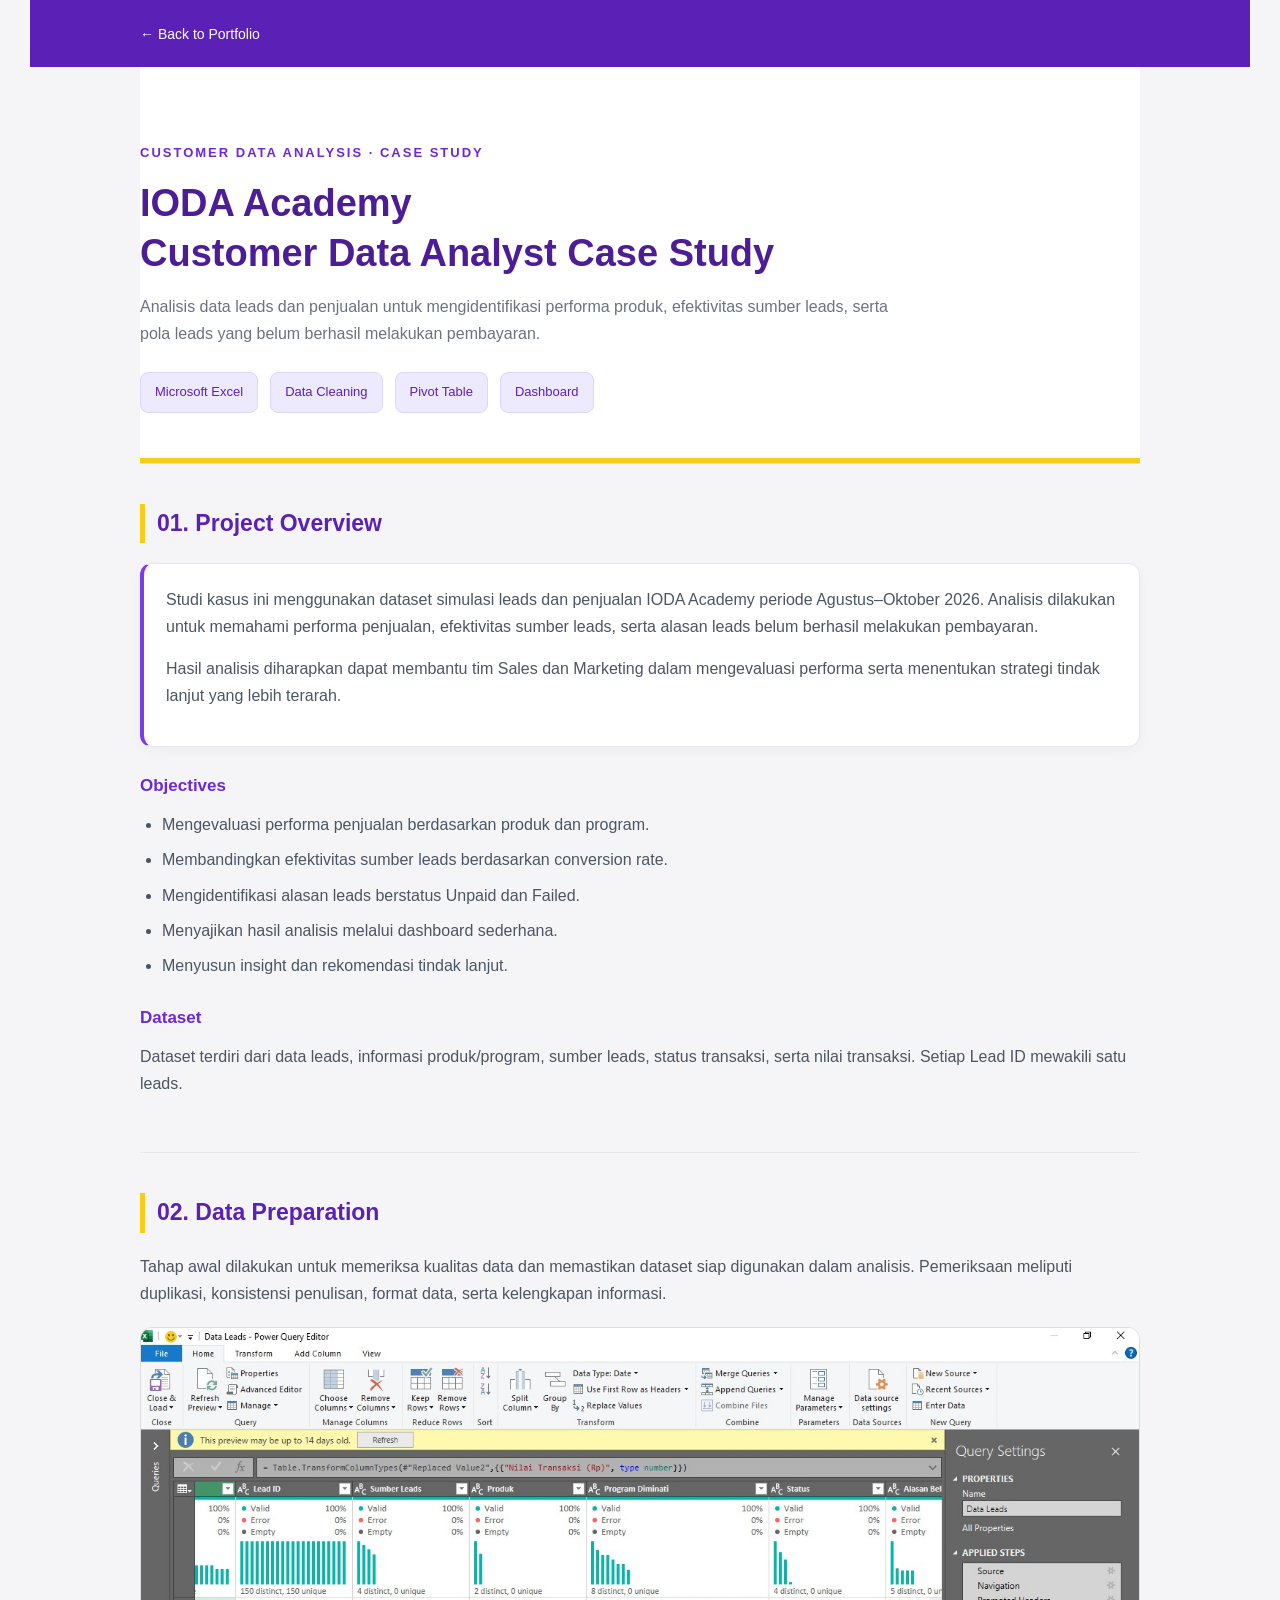
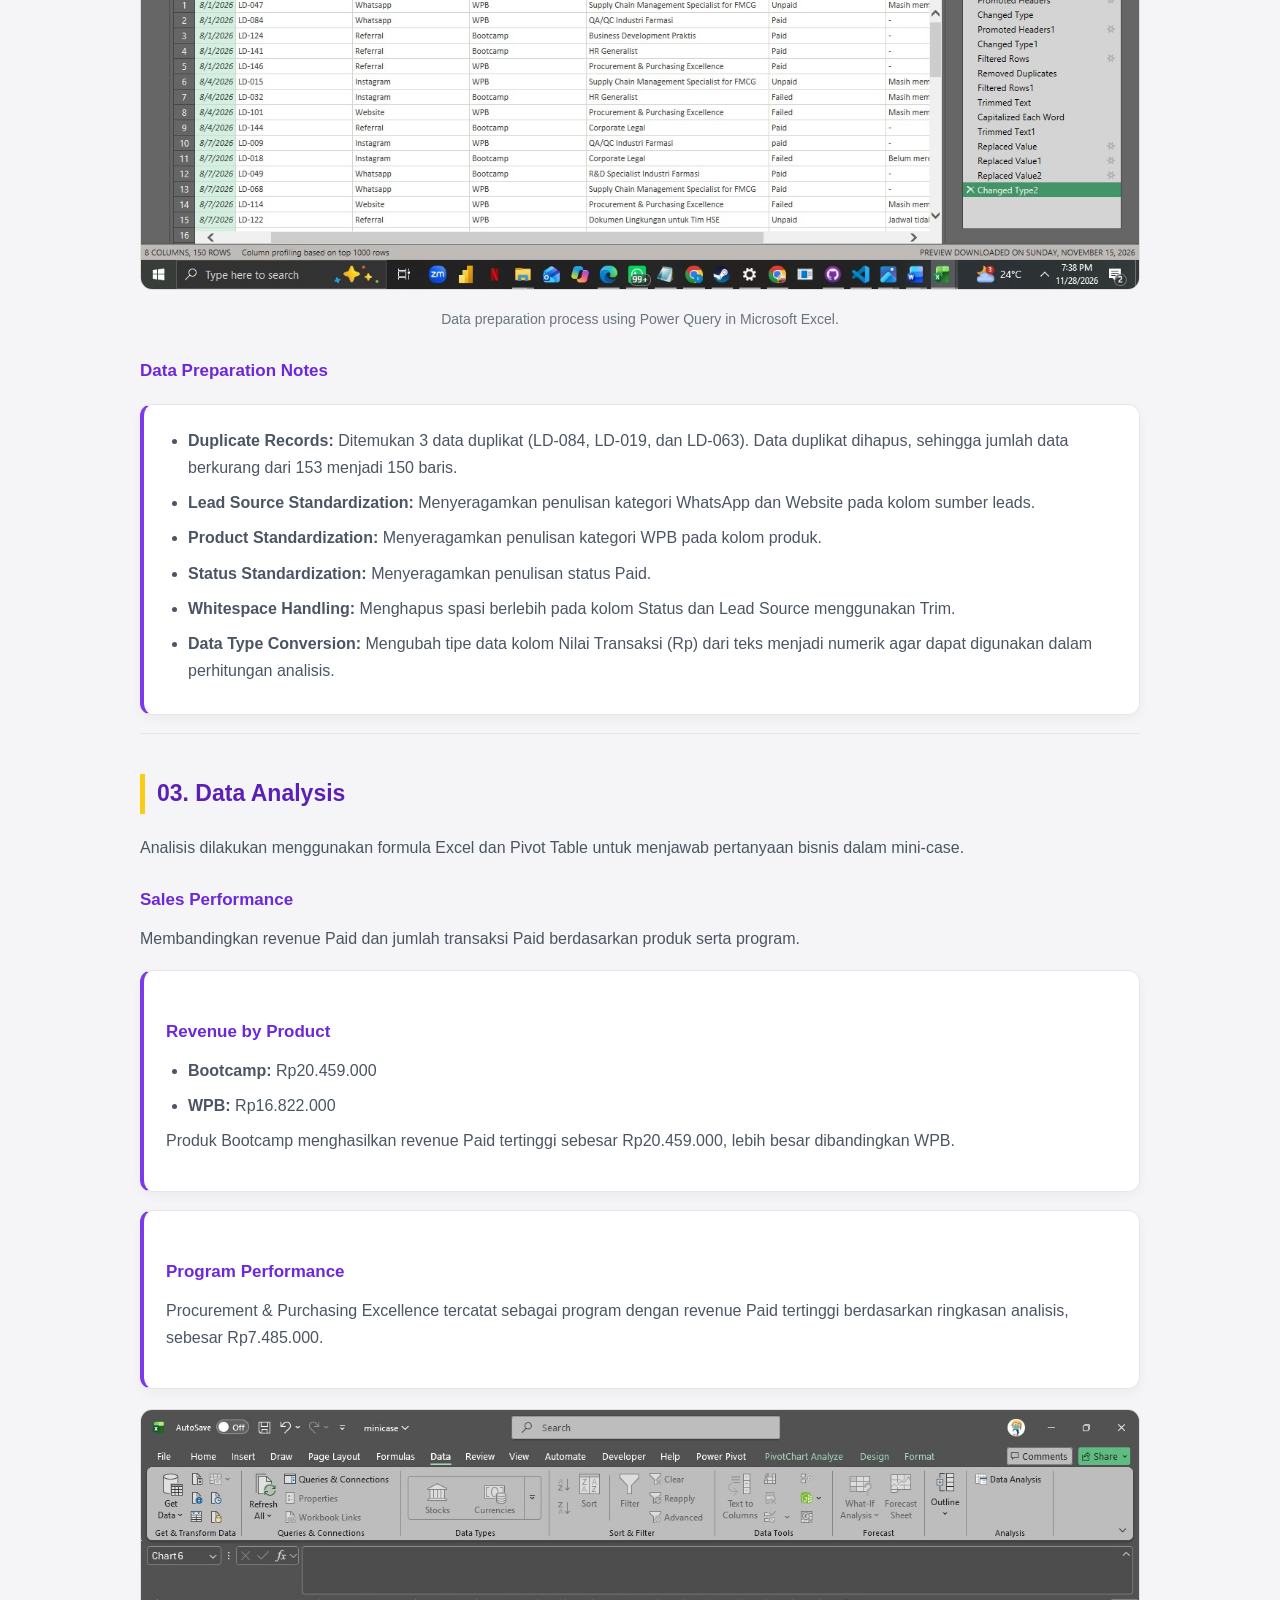
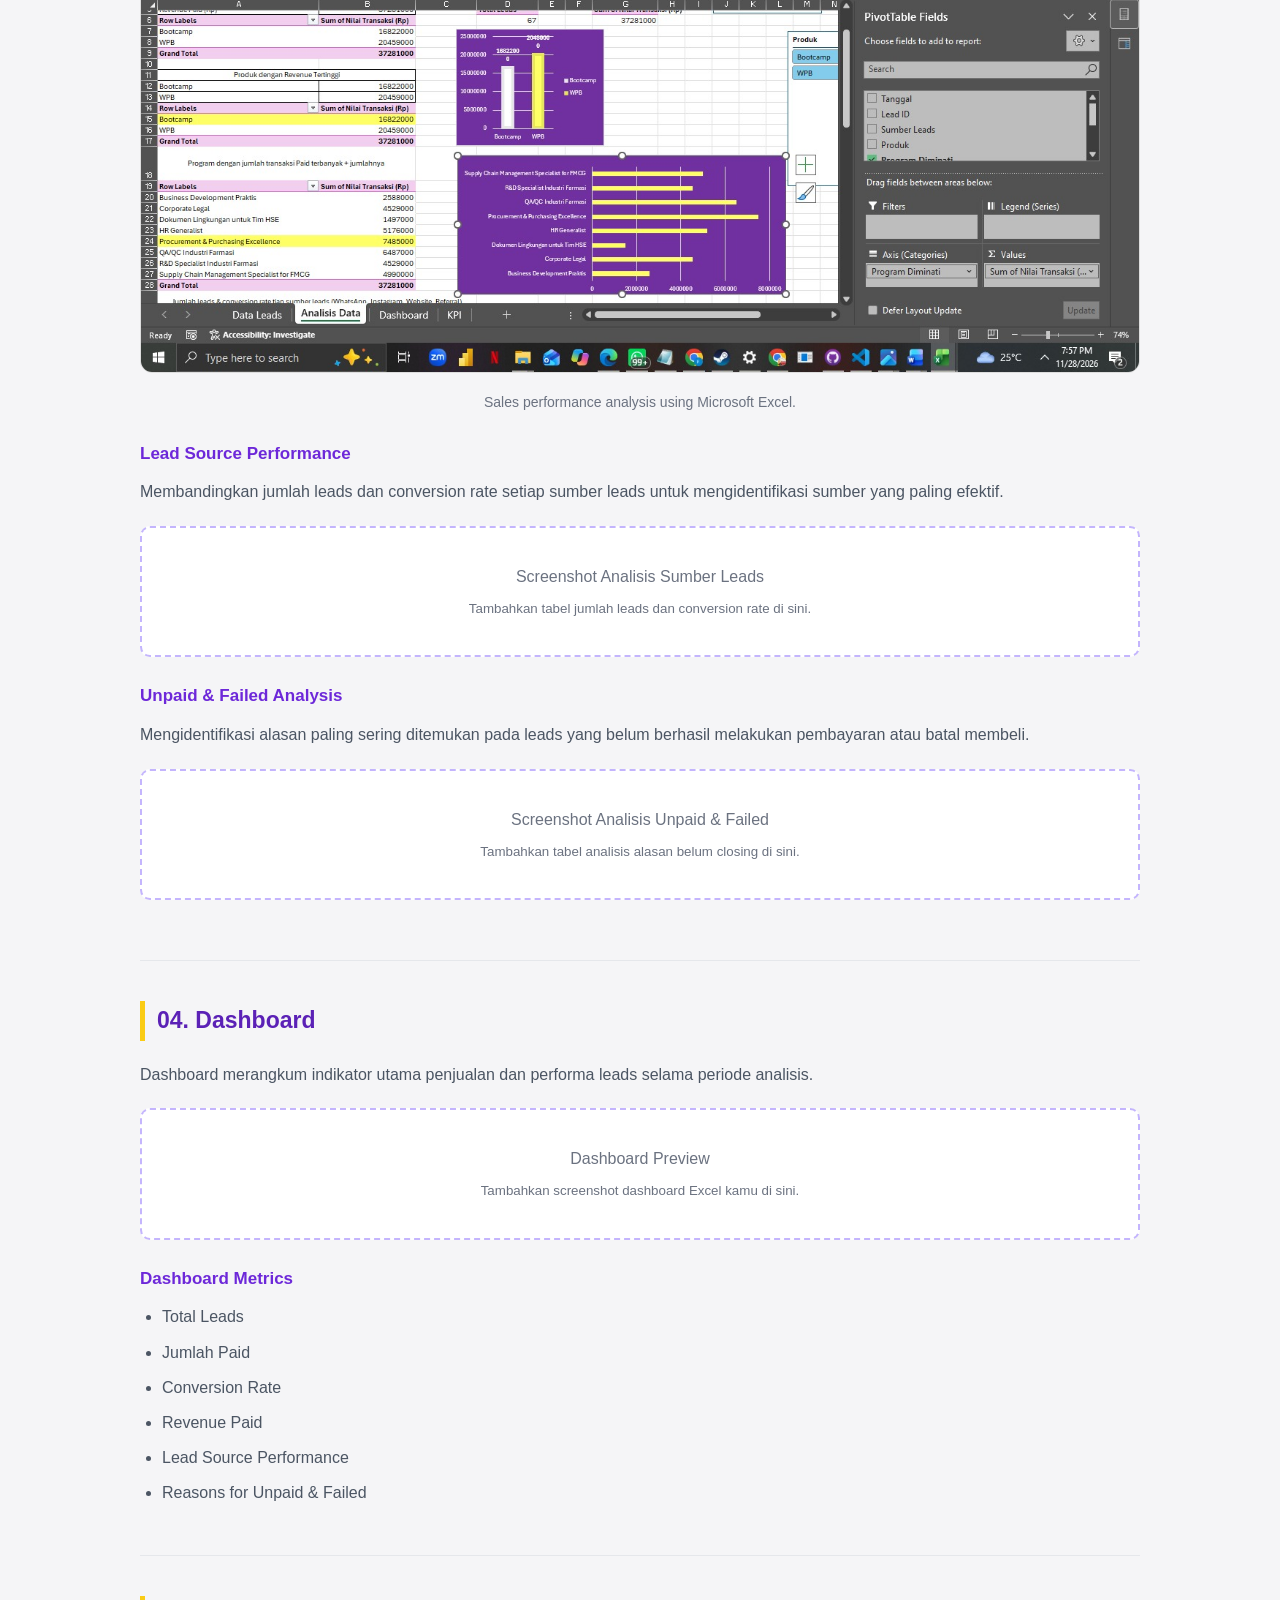
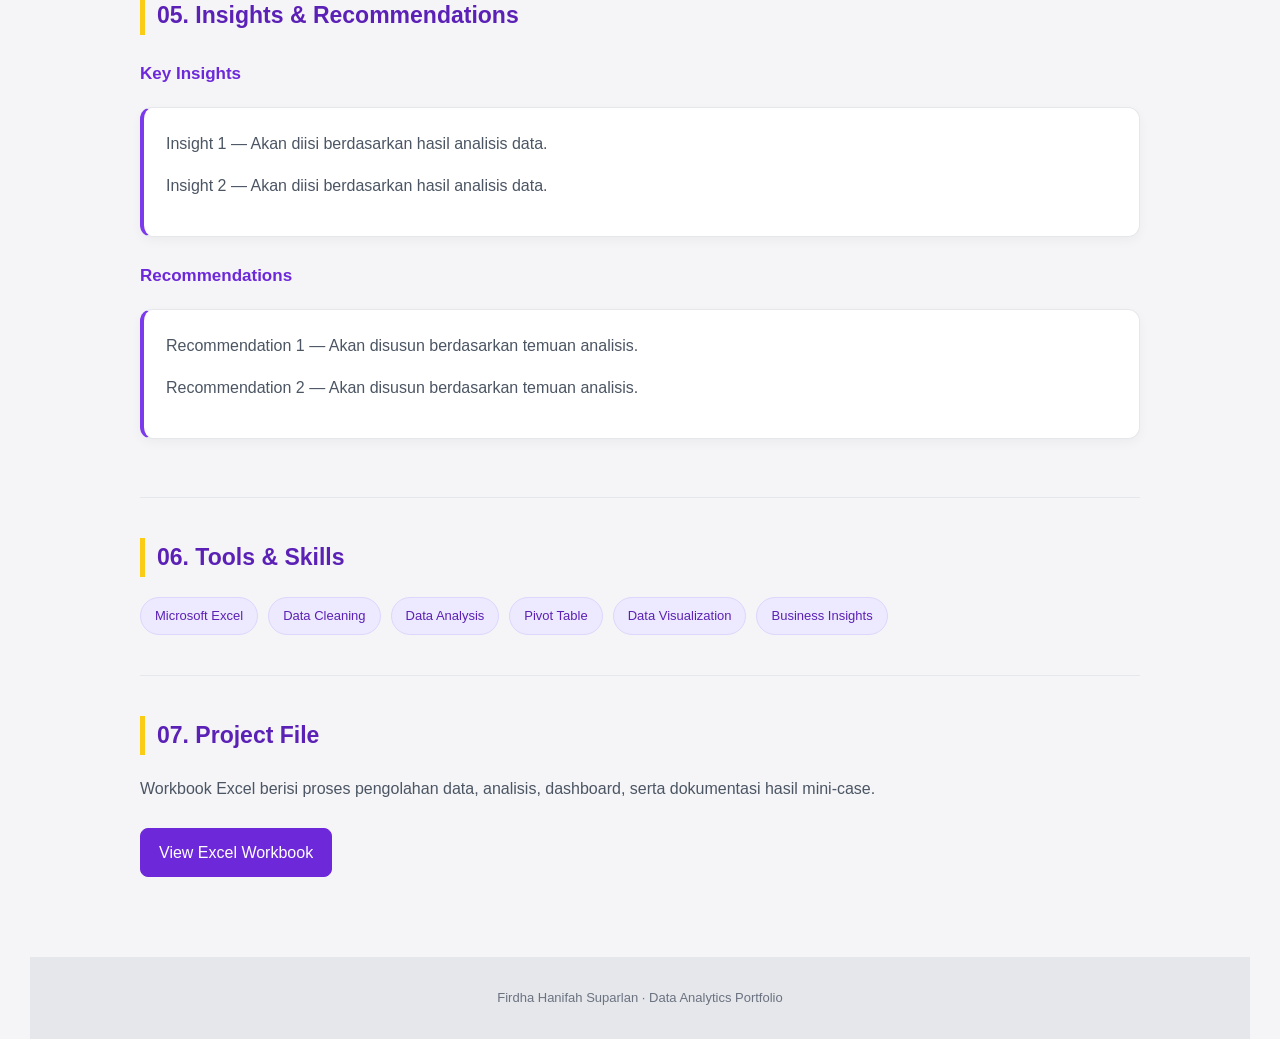
==== ioda-case-study.html @ fa18738e "Update ioda-case-study.html" ====
<!DOCTYPE html>
<html lang="id">
<head>
  <meta charset="UTF-8">
  <meta name="viewport" content="width=device-width, initial-scale=1.0">
  <title>IODA Academy | Customer Data Analysis</title>

  
<style>
  * {
    margin: 0;
    padding: 0;
    box-sizing: border-box;
    scroll-behavior: smooth;
  }

  body {
    background: #f5f5f7;
    color: #374151;
    font-family: Arial, sans-serif;
    line-height: 1.7;
    padding-left: 30px;
    padding-right: 30px;
  }

  a {
    color: #6d28d9;
    text-decoration: none;
  }

  a:hover {
    color: #7c3aed;
  }

  .container {
    width: 90%;
    max-width: 1000px;
    margin: auto;
  }

  header {
    padding: 20px 0;
    background: #5b21b6;
  }

  header a {
    color: #ffffff;
    font-size: 14px;
  }

  .hero {
    padding: 75px 0 45px;
    background: #ffffff;
    border-bottom: 5px solid #facc15;
  }

  .tag {
    color: #6d28d9;
    font-size: 13px;
    letter-spacing: 2px;
    text-transform: uppercase;
    font-weight: bold;
  }

  h1 {
    font-size: 38px;
    line-height: 1.3;
    margin: 15px 0;
    color: #4c1d95;
  }

  .subtitle {
    color: #6b7280;
    max-width: 750px;
  }

  .meta {
    display: flex;
    flex-wrap: wrap;
    gap: 12px;
    margin-top: 25px;
  }

  .meta span {
    padding: 8px 14px;
    background: #ede9fe;
    border: 1px solid #ddd6fe;
    border-radius: 8px;
    font-size: 13px;
    color: #5b21b6;
  }

  section {
    padding: 40px 0;
    border-top: 1px solid #e5e7eb;
  }

  h2 {
    font-size: 23px;
    margin-bottom: 20px;
    color: #5b21b6;
    border-left: 5px solid #facc15;
    padding-left: 12px;
  }

  h3 {
    font-size: 17px;
    margin: 25px 0 10px;
    color: #6d28d9;
  }

  p {
    margin-bottom: 15px;
    color: #4b5563;
  }

  ul {
    padding-left: 22px;
    color: #4b5563;
  }

  li {
    margin-bottom: 8px;
  }

  .card {
    background: #ffffff;
    border: 1px solid #e5e7eb;
    border-left: 4px solid #7c3aed;
    border-radius: 12px;
    padding: 22px;
    margin: 18px 0;
    box-shadow: 0 4px 12px rgba(0,0,0,0.04);
  }

  .placeholder {
    background: #ffffff;
    border: 2px dashed #c4b5fd;
    border-radius: 10px;
    padding: 35px 20px;
    text-align: center;
    color: #6b7280;
    margin: 20px 0;
  }

  .placeholder small {
    display: block;
    margin-top: 8px;
  }

  .skills {
    display: flex;
    flex-wrap: wrap;
    gap: 10px;
    margin-top: 15px;
  }

  .skills span {
    background: #ede9fe;
    border: 1px solid #ddd6fe;
    padding: 7px 14px;
    border-radius: 20px;
    font-size: 13px;
    color: #5b21b6;
  }

  .btn {
    display: inline-block;
    background: #6d28d9;
    border: 1px solid #6d28d9;
    padding: 10px 18px;
    border-radius: 8px;
    margin-top: 10px;
    color: #ffffff;
  }

  .btn:hover {
    background: #5b21b6;
    color: #ffffff;
  }

  footer {
    padding: 30px 0;
    background: #e5e7eb;
    color: #6b7280;
    font-size: 13px;
    text-align: center;
  }

  @media (max-width: 600px) {
    h1 {
      font-size: 28px;
    }

    h2 {
      font-size: 20px;
    }

    .hero {
      padding-top: 45px;
    }
  }
</style>
</head>

<body>

  <header>
    <div class="container">
      <a href="index.html" onclick="sessionStorage.setItem('openPage', 'portfolio')">← Back to Portfolio</a>
    </div>
  </header>

  <main class="container">

    <div class="hero">
      <div class="tag">Customer Data Analysis · Case Study</div>

      <h1>IODA Academy<br>Customer Data Analyst Case Study</h1>

      <p class="subtitle">
        Analisis data leads dan penjualan untuk mengidentifikasi
        performa produk, efektivitas sumber leads, serta pola
        leads yang belum berhasil melakukan pembayaran.
      </p>

      <div class="meta">
        <span>Microsoft Excel</span>
        <span>Data Cleaning</span>
        <span>Pivot Table</span>
        <span>Dashboard</span>
      </div>
    </div>

    <section>
      <h2>01. Project Overview</h2>

      <div class="card">
        <p>
          Studi kasus ini menggunakan dataset simulasi leads dan
          penjualan IODA Academy periode Agustus–Oktober 2026.
          Analisis dilakukan untuk memahami performa penjualan,
          efektivitas sumber leads, serta alasan leads belum
          berhasil melakukan pembayaran.
        </p>

        <p>
          Hasil analisis diharapkan dapat membantu tim Sales dan
          Marketing dalam mengevaluasi performa serta menentukan
          strategi tindak lanjut yang lebih terarah.
        </p>
      </div>

      <h3>Objectives</h3>

      <ul>
        <li>Mengevaluasi performa penjualan berdasarkan produk dan program.</li>
        <li>Membandingkan efektivitas sumber leads berdasarkan conversion rate.</li>
        <li>Mengidentifikasi alasan leads berstatus Unpaid dan Failed.</li>
        <li>Menyajikan hasil analisis melalui dashboard sederhana.</li>
        <li>Menyusun insight dan rekomendasi tindak lanjut.</li>
      </ul>

      <h3>Dataset</h3>

      <p>
        Dataset terdiri dari data leads, informasi produk/program,
        sumber leads, status transaksi, serta nilai transaksi.
        Setiap Lead ID mewakili satu leads.
      </p>
    </section>

    <section>
      <h2>02. Data Preparation</h2>

      <p>
        Tahap awal dilakukan untuk memeriksa kualitas data dan
        memastikan dataset siap digunakan dalam analisis.
        Pemeriksaan meliputi duplikasi, konsistensi penulisan,
        format data, serta kelengkapan informasi.
      </p>

      <figure style="margin: 20px 0;">
        <img src="./assets/images/ioda-cleaning.jpeg"
             alt="Power Query Data Preparation"
             style="width: 100%; border-radius: 12px; border: 1px solid #ddd;">
        <figcaption style="text-align: center; color: #6b7280; font-size: 14px; margin-top: 10px;">
          Data preparation process using Power Query in Microsoft Excel.
        </figcaption>
      </figure>


<h3>Data Preparation Notes</h3>

    <div class="card">
      <ul>
        <li>
          <strong>Duplicate Records:</strong> Ditemukan 3 data duplikat
          (LD-084, LD-019, dan LD-063). Data duplikat dihapus,
          sehingga jumlah data berkurang dari 153 menjadi 150 baris.
        </li>
    
        <li>
          <strong>Lead Source Standardization:</strong>
          Menyeragamkan penulisan kategori WhatsApp dan Website
          pada kolom sumber leads.
        </li>
    
        <li>
          <strong>Product Standardization:</strong>
          Menyeragamkan penulisan kategori WPB pada kolom produk.
        </li>
    
        <li>
          <strong>Status Standardization:</strong>
          Menyeragamkan penulisan status Paid.
        </li>
    
        <li>
          <strong>Whitespace Handling:</strong>
          Menghapus spasi berlebih pada kolom Status dan Lead Source
          menggunakan Trim.
        </li>
    
        <li>
          <strong>Data Type Conversion:</strong>
          Mengubah tipe data kolom Nilai Transaksi (Rp)
          dari teks menjadi numerik agar dapat digunakan
          dalam perhitungan analisis.
        </li>
      </ul>
    </div>


    <section>
      <h2>03. Data Analysis</h2>

      <p>
        Analisis dilakukan menggunakan formula Excel dan Pivot Table
        untuk menjawab pertanyaan bisnis dalam mini-case.
      </p>

      <h3>Sales Performance</h3>

      <p>
        Membandingkan revenue Paid dan jumlah transaksi Paid
        berdasarkan produk serta program.
      </p>

      
    <div class="card">
      <h3>Revenue by Product</h3>
    
      <ul>
        <li><strong>Bootcamp:</strong> Rp20.459.000</li>
        <li><strong>WPB:</strong> Rp16.822.000</li>
      </ul>
    
      <p>
        Produk Bootcamp menghasilkan revenue Paid tertinggi
        sebesar Rp20.459.000, lebih besar dibandingkan WPB.
      </p>
    </div>
    
    <div class="card">
      <h3>Program Performance</h3>
    
      <p>
        Procurement & Purchasing Excellence tercatat sebagai
        program dengan revenue Paid tertinggi berdasarkan
        ringkasan analisis, sebesar Rp7.485.000.
      </p>
    </div>
    
    <figure style="margin: 20px 0;">
      <img src="./assets/images/ioda-sales.jpeg"
           alt="Sales performance analysis in Excel"
           style="width: 100%; border-radius: 12px; border: 1px solid #ddd;">
      <figcaption style="text-align: center; color: #6b7280; font-size: 14px; margin-top: 10px;">
        Sales performance analysis using Microsoft Excel.
      </figcaption>
    </figure>


      <h3>Lead Source Performance</h3>

      <p>
        Membandingkan jumlah leads dan conversion rate setiap
        sumber leads untuk mengidentifikasi sumber yang paling efektif.
      </p>

      <div class="placeholder">
        Screenshot Analisis Sumber Leads
        <small>Tambahkan tabel jumlah leads dan conversion rate di sini.</small>
      </div>

      <h3>Unpaid & Failed Analysis</h3>

      <p>
        Mengidentifikasi alasan paling sering ditemukan pada leads
        yang belum berhasil melakukan pembayaran atau batal membeli.
      </p>

      <div class="placeholder">
        Screenshot Analisis Unpaid & Failed
        <small>Tambahkan tabel analisis alasan belum closing di sini.</small>
      </div>
    </section>

    <section>
      <h2>04. Dashboard</h2>

      <p>
        Dashboard merangkum indikator utama penjualan dan
        performa leads selama periode analisis.
      </p>

      <div class="placeholder">
        Dashboard Preview
        <small>Tambahkan screenshot dashboard Excel kamu di sini.</small>
      </div>

      <h3>Dashboard Metrics</h3>

      <ul>
        <li>Total Leads</li>
        <li>Jumlah Paid</li>
        <li>Conversion Rate</li>
        <li>Revenue Paid</li>
        <li>Lead Source Performance</li>
        <li>Reasons for Unpaid & Failed</li>
      </ul>
    </section>

    <section>
      <h2>05. Insights & Recommendations</h2>

      <h3>Key Insights</h3>

      <div class="card">
        <p>
          Insight 1 — Akan diisi berdasarkan hasil analisis data.
        </p>

        <p>
          Insight 2 — Akan diisi berdasarkan hasil analisis data.
        </p>
      </div>

      <h3>Recommendations</h3>

      <div class="card">
        <p>
          Recommendation 1 — Akan disusun berdasarkan temuan analisis.
        </p>

        <p>
          Recommendation 2 — Akan disusun berdasarkan temuan analisis.
        </p>
      </div>
    </section>

    <section>
      <h2>06. Tools & Skills</h2>

      <div class="skills">
        <span>Microsoft Excel</span>
        <span>Data Cleaning</span>
        <span>Data Analysis</span>
        <span>Pivot Table</span>
        <span>Data Visualization</span>
        <span>Business Insights</span>
      </div>
    </section>

    <section>
      <h2>07. Project File</h2>

      <p>
        Workbook Excel berisi proses pengolahan data, analisis,
        dashboard, serta dokumentasi hasil mini-case.
      </p>

      <a href="#" class="btn">View Excel Workbook</a>
    </section>

  </main>

  <footer>
    <div class="container">
      Firdha Hanifah Suparlan · Data Analytics Portfolio
    </div>
  </footer>

</body>
</html>
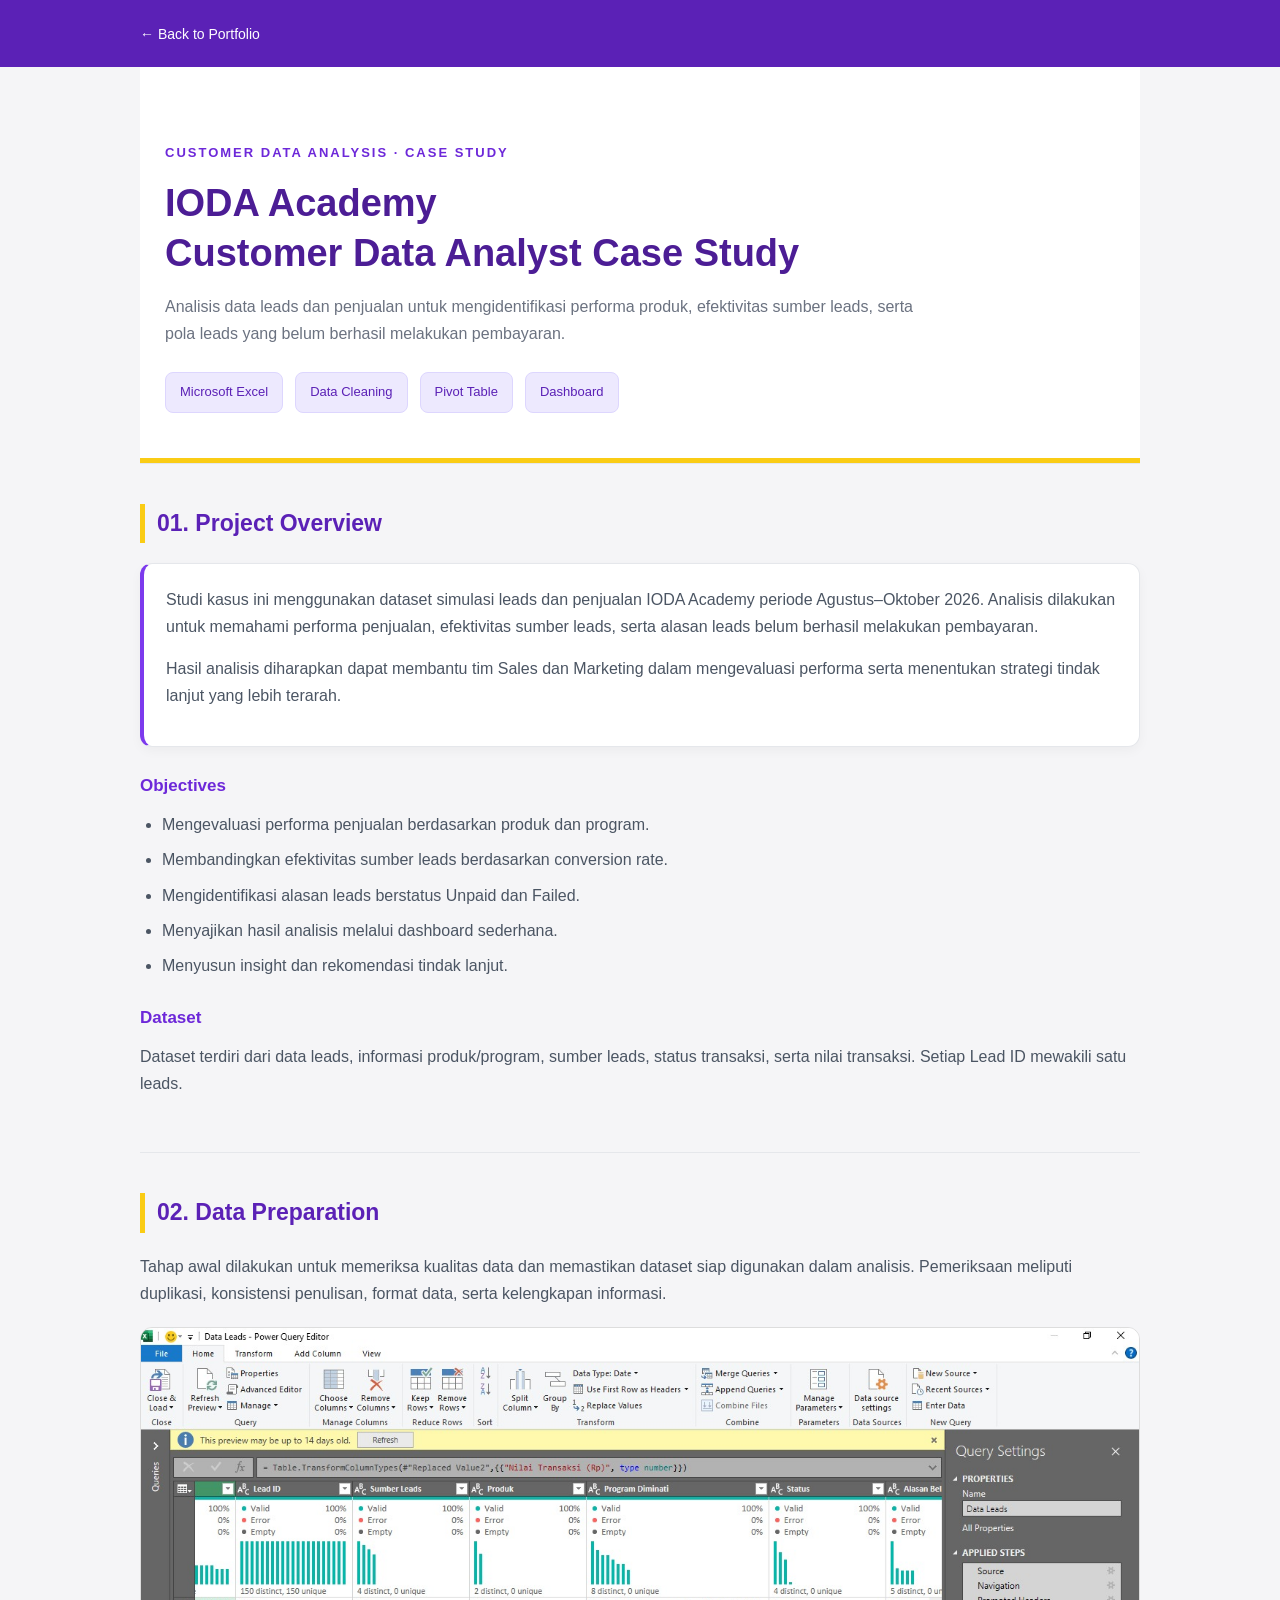
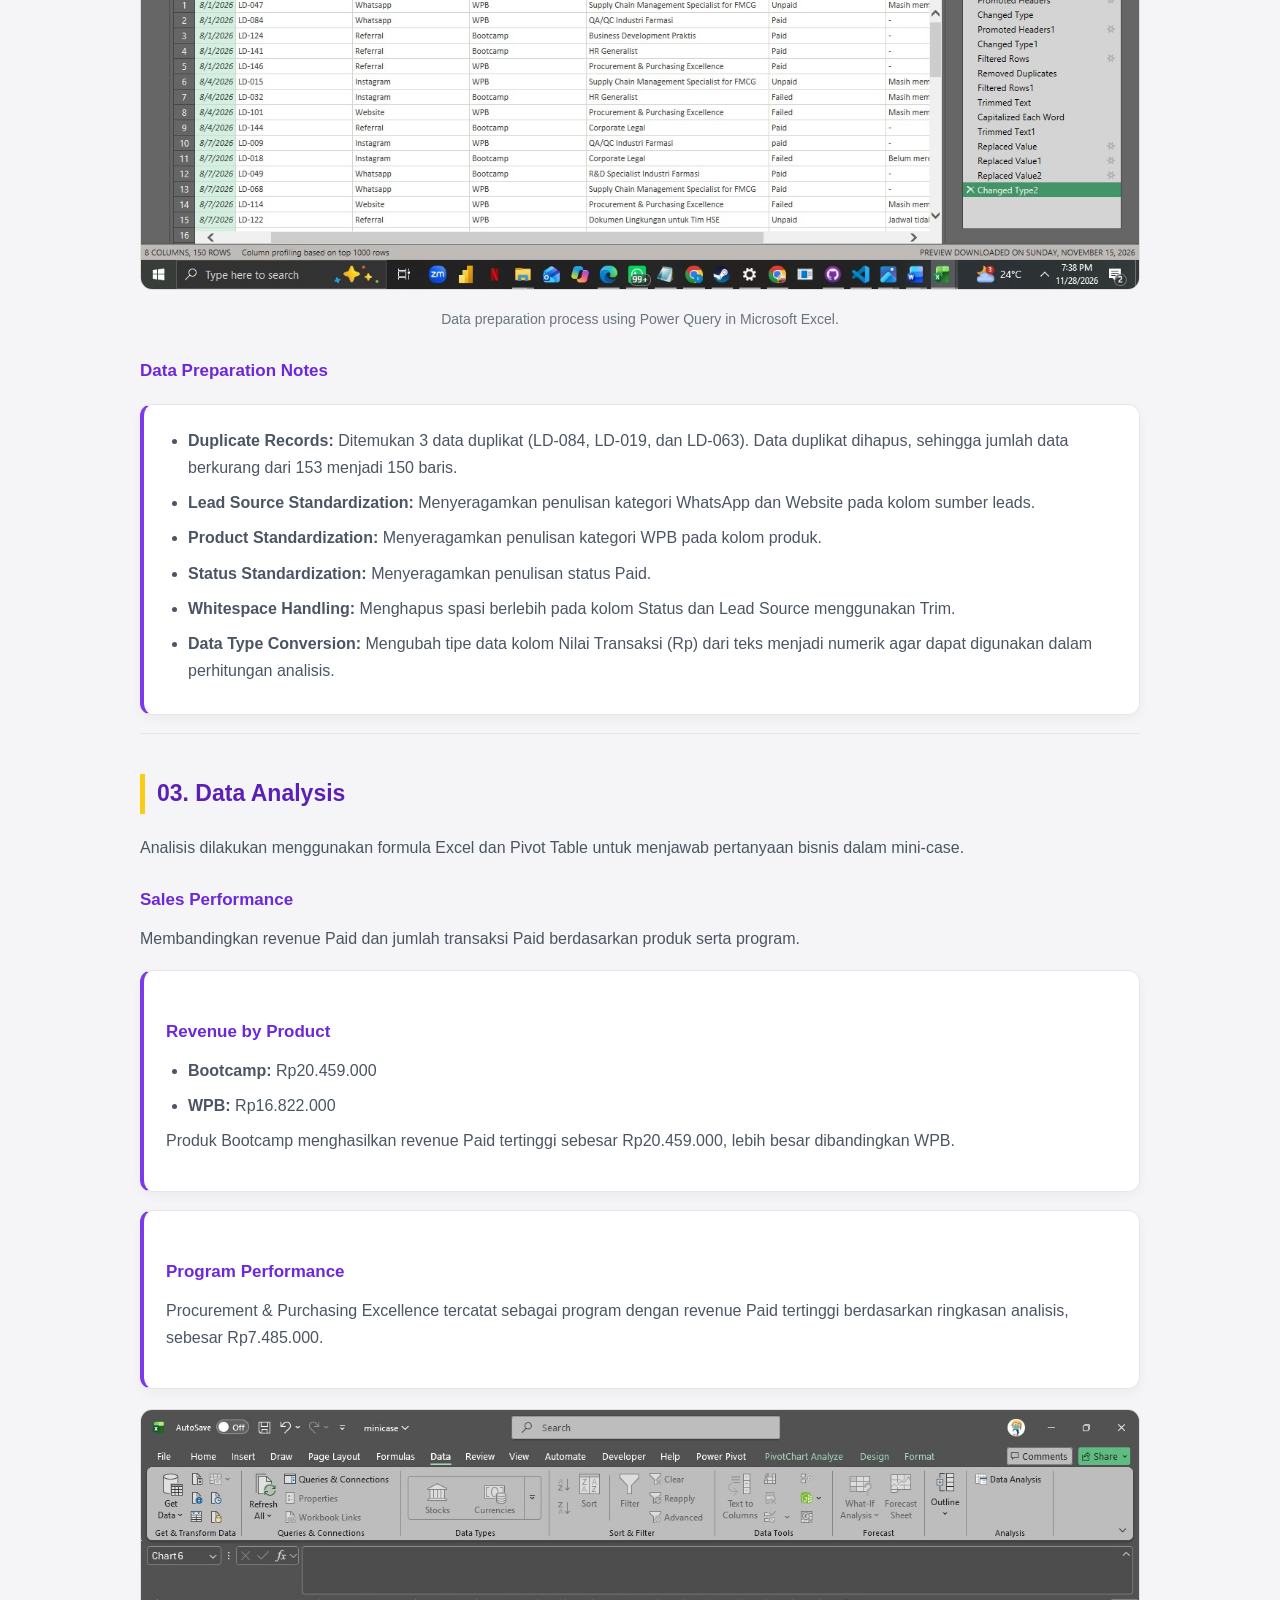
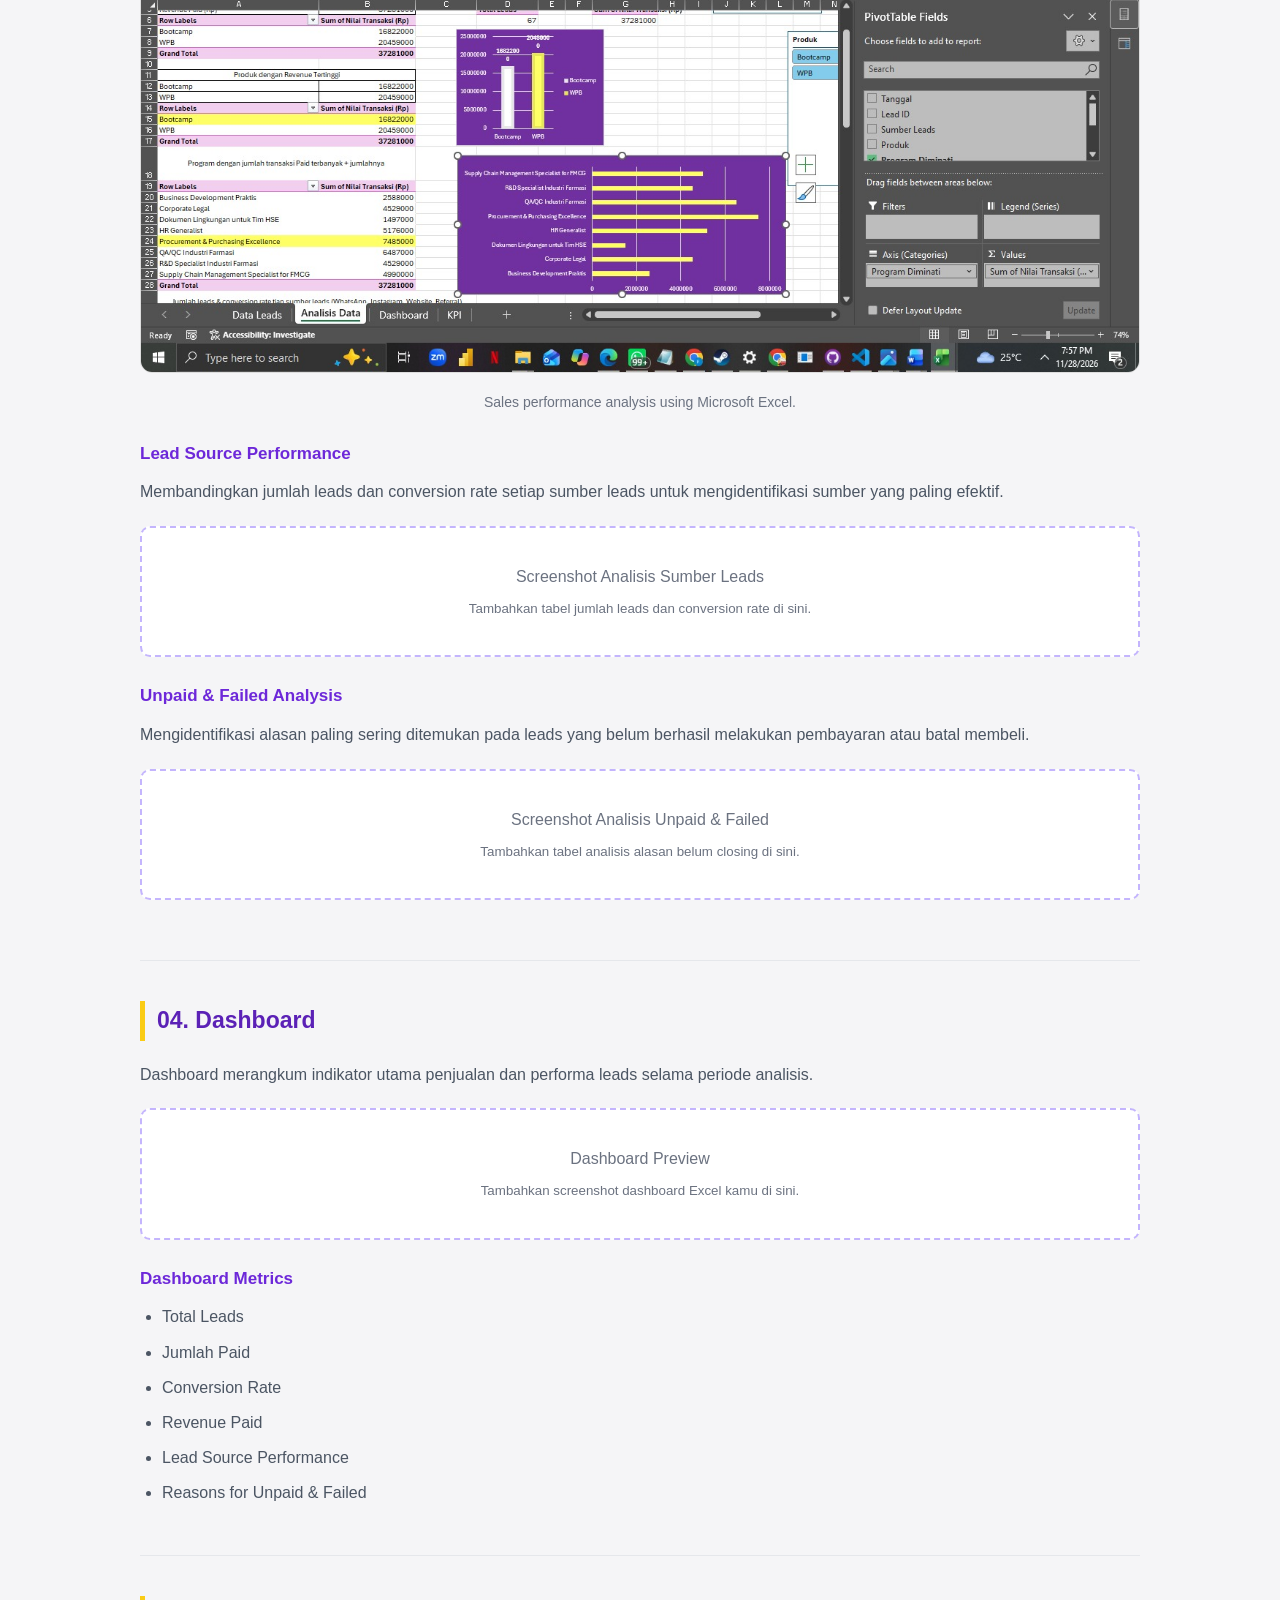
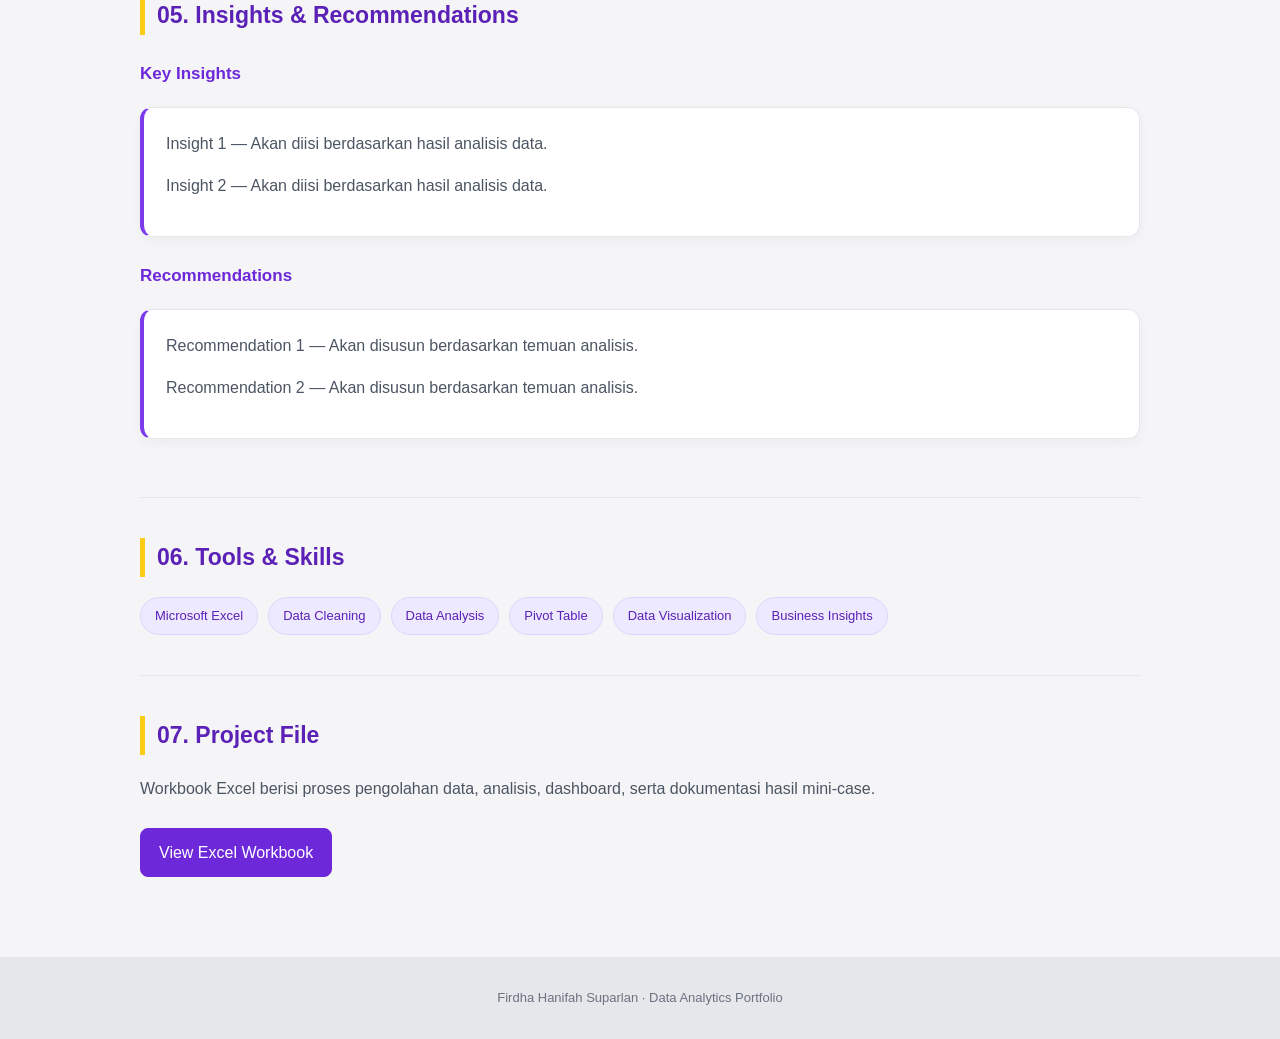
==== commit dfb4b0d0: "Adjust padding in main container and hero section Reduced horizontal padding in the main container a" ====
--- a/ioda-case-study.html
+++ b/ioda-case-study.html
@@ -20,8 +20,6 @@
     color: #374151;
     font-family: Arial, sans-serif;
     line-height: 1.7;
-    padding-left: 30px;
-    padding-right: 30px;
   }
 
   a {
@@ -50,7 +48,7 @@
   }
 
   .hero {
-    padding: 75px 0 45px;
+    padding: 75px 25px 45px;
     background: #ffffff;
     border-bottom: 5px solid #facc15;
   }
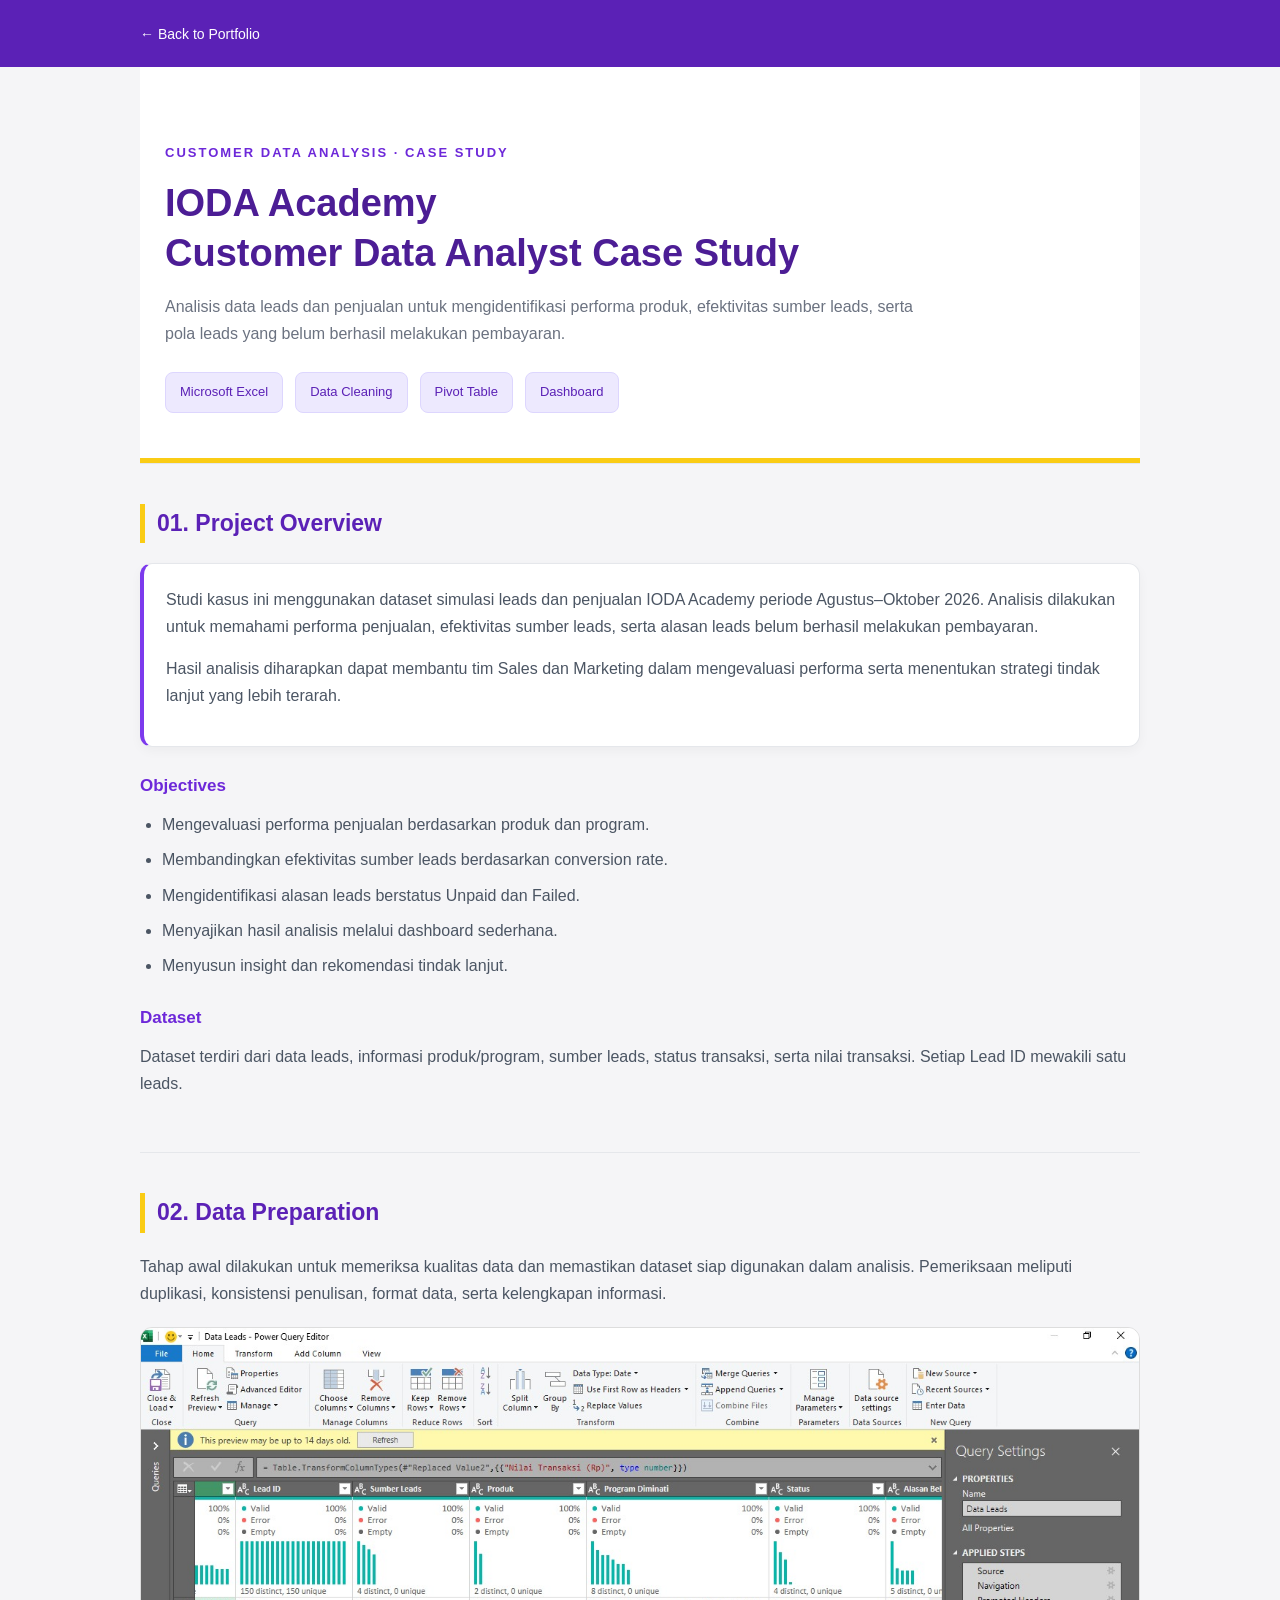
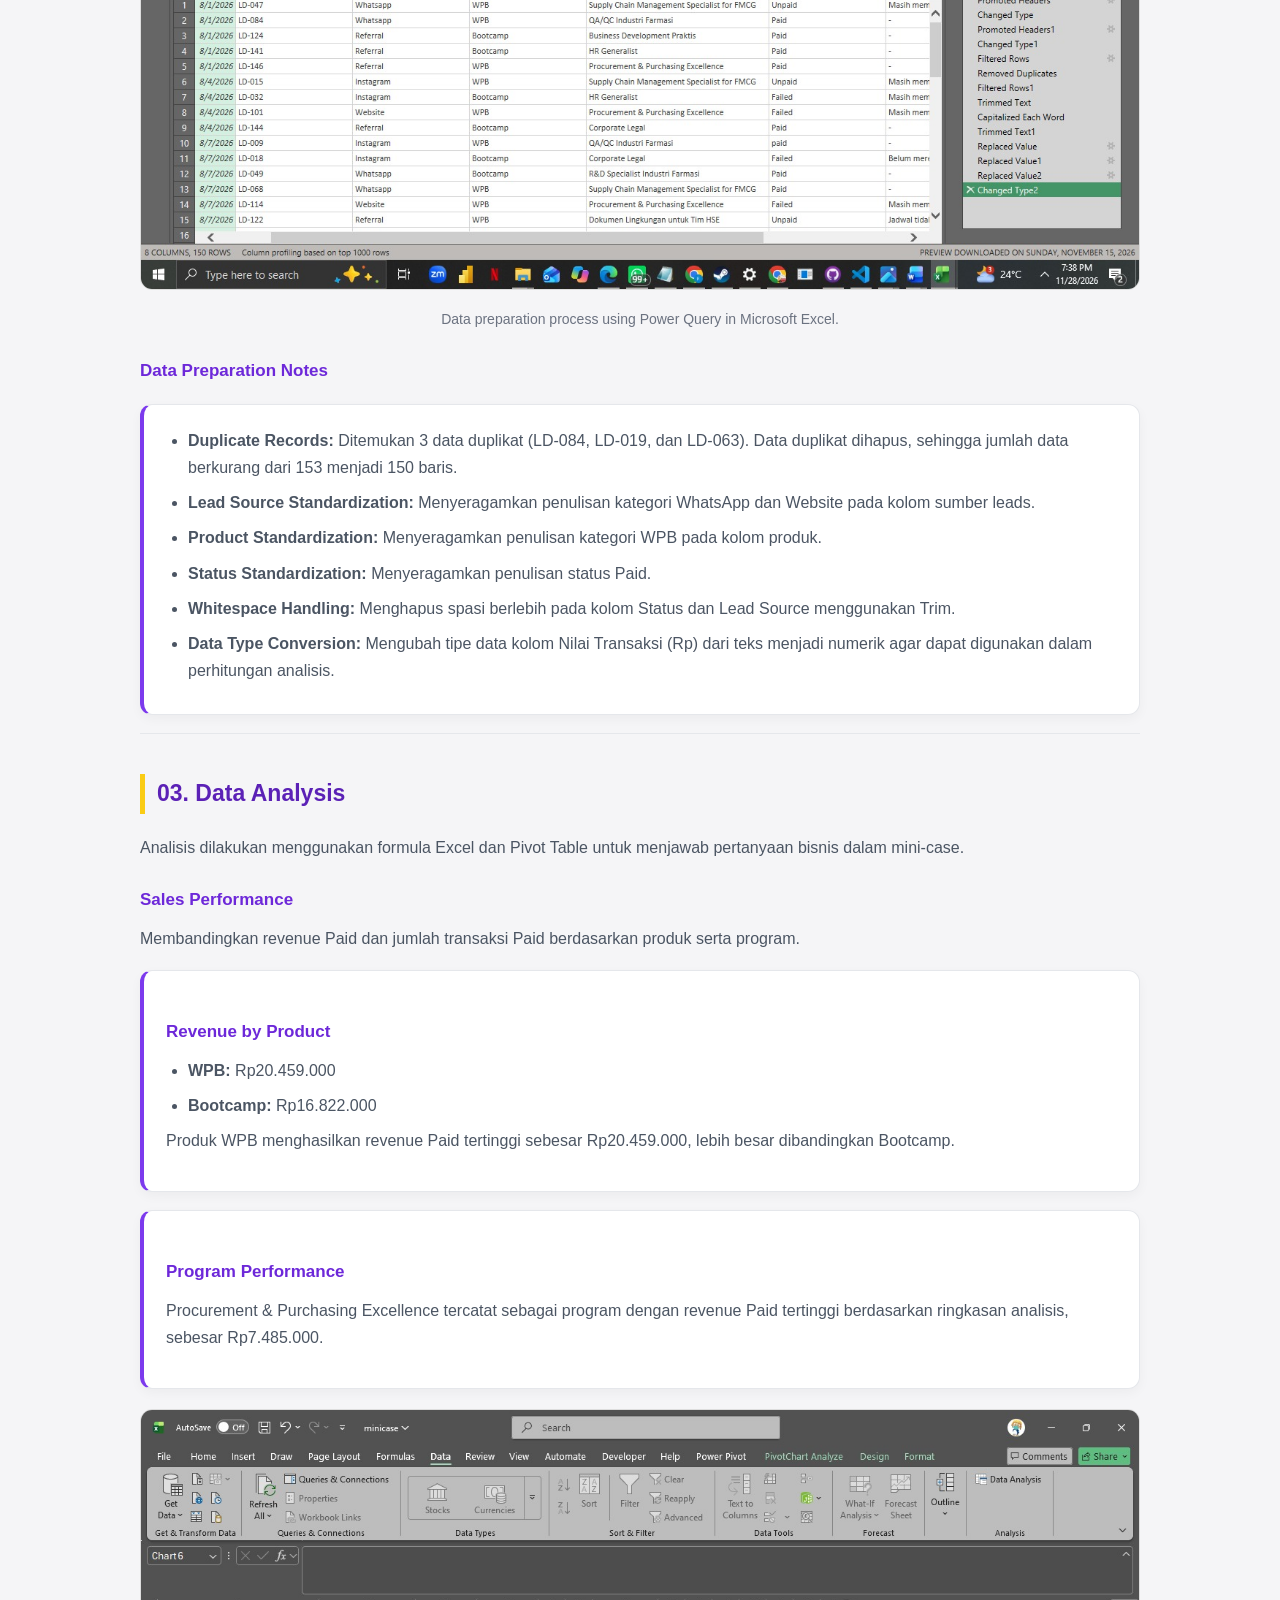
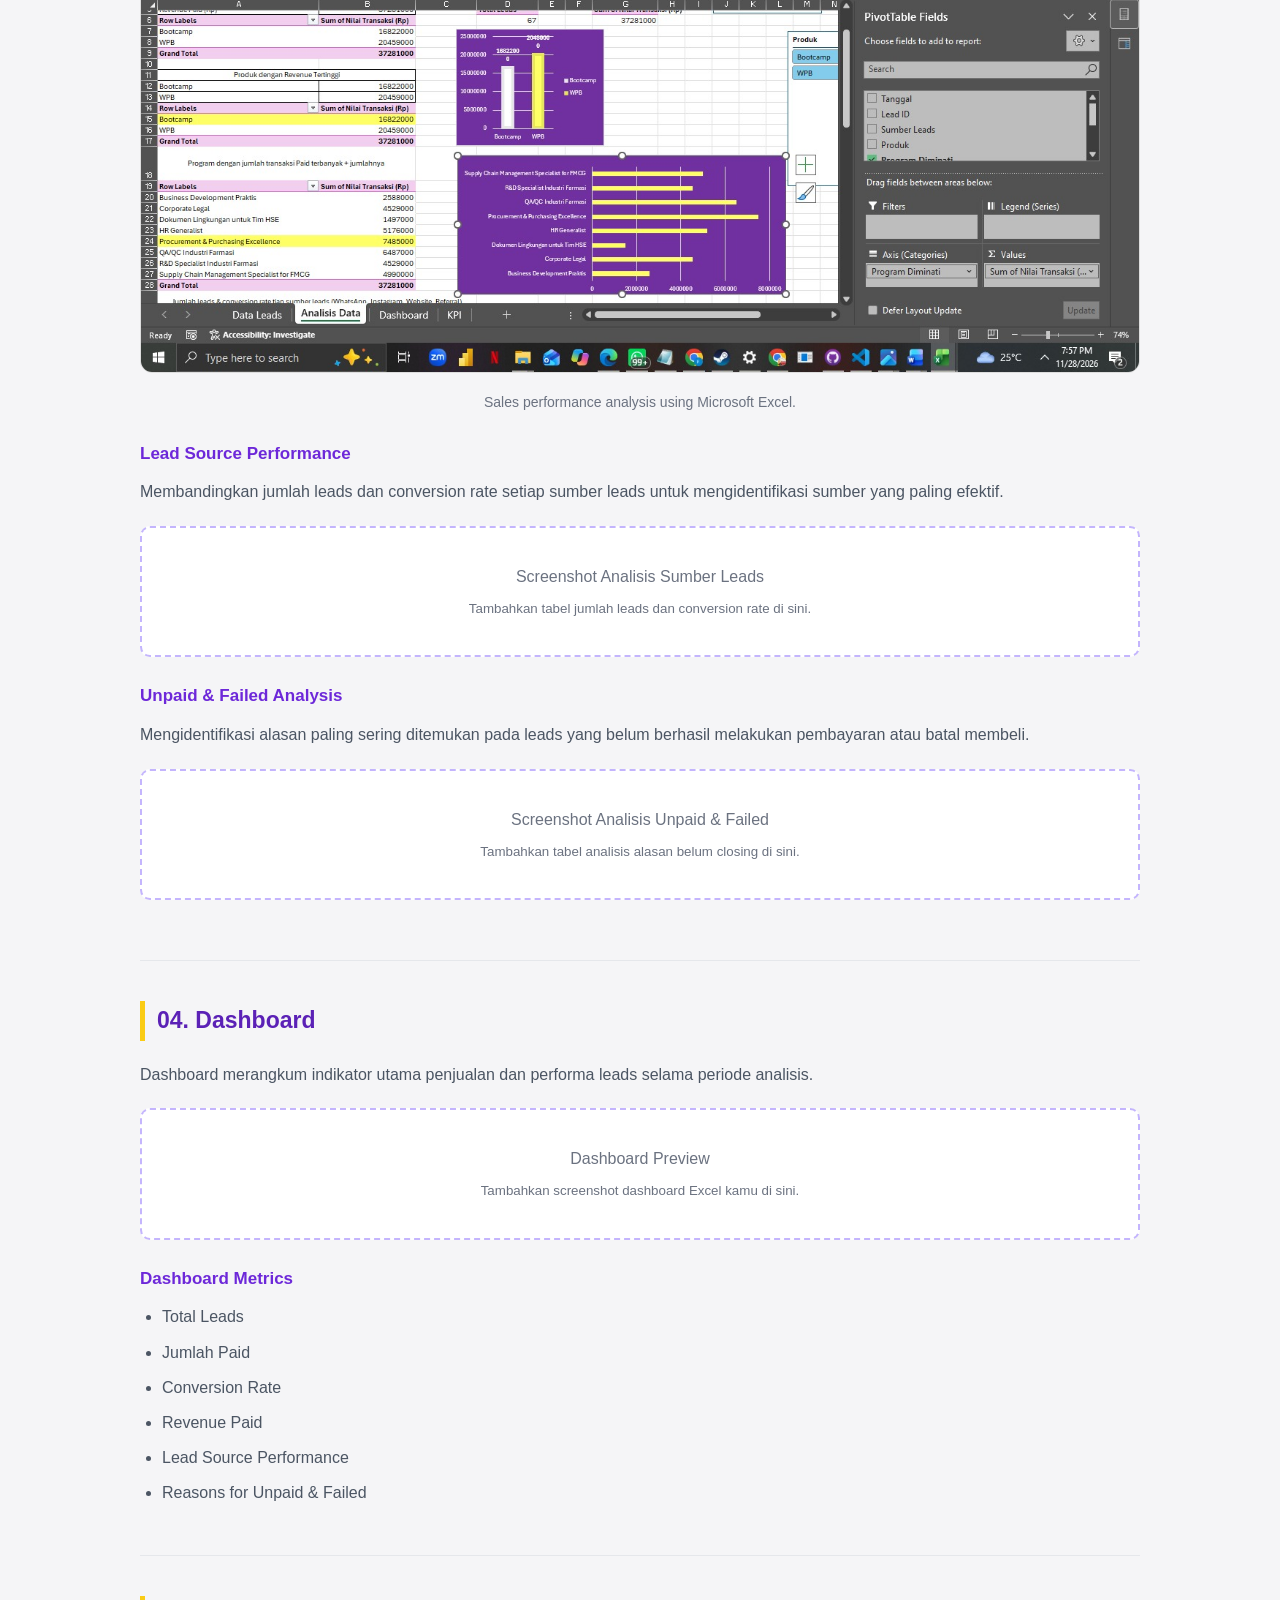
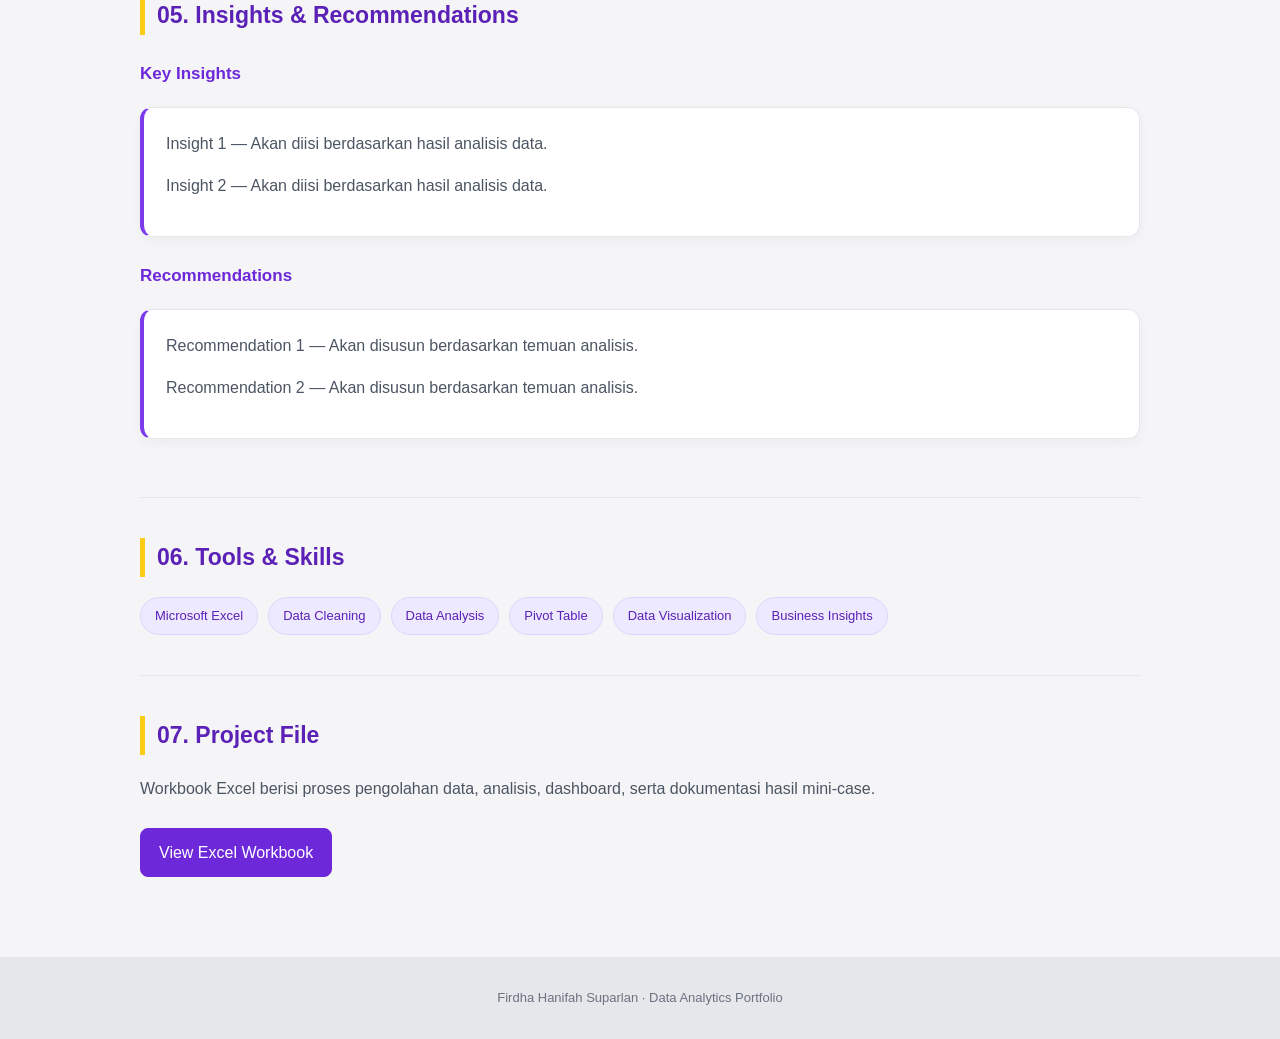
==== commit fa9f30ed: "Update ioda-case-study.html" ====
--- a/ioda-case-study.html
+++ b/ioda-case-study.html
@@ -349,15 +349,13 @@
       
     <div class="card">
       <h3>Revenue by Product</h3>
-    
       <ul>
-        <li><strong>Bootcamp:</strong> Rp20.459.000</li>
-        <li><strong>WPB:</strong> Rp16.822.000</li>
+        <li><strong>WPB:</strong> Rp20.459.000</li>
+        <li><strong>Bootcamp:</strong> Rp16.822.000</li>
       </ul>
-    
-      <p>
-        Produk Bootcamp menghasilkan revenue Paid tertinggi
-        sebesar Rp20.459.000, lebih besar dibandingkan WPB.
+      <p>
+        Produk WPB menghasilkan revenue Paid tertinggi
+        sebesar Rp20.459.000, lebih besar dibandingkan Bootcamp.
       </p>
     </div>
     
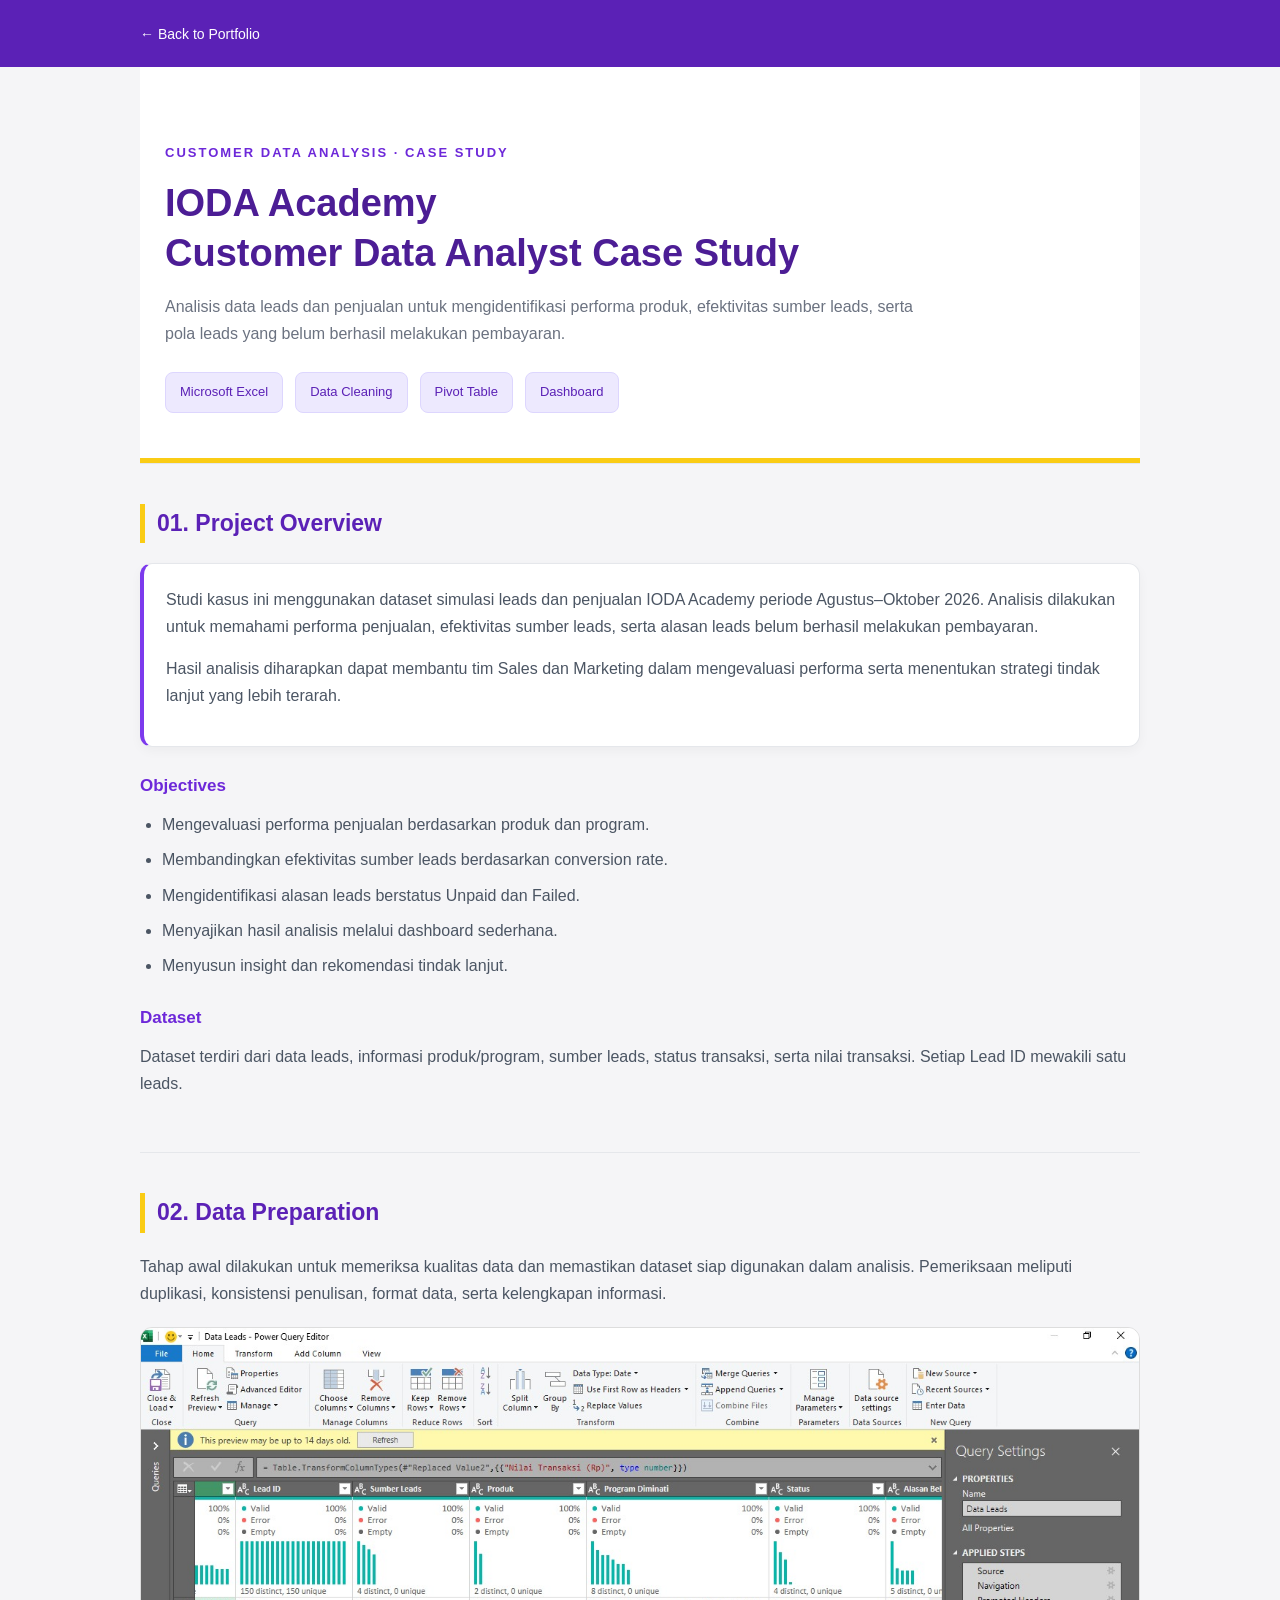
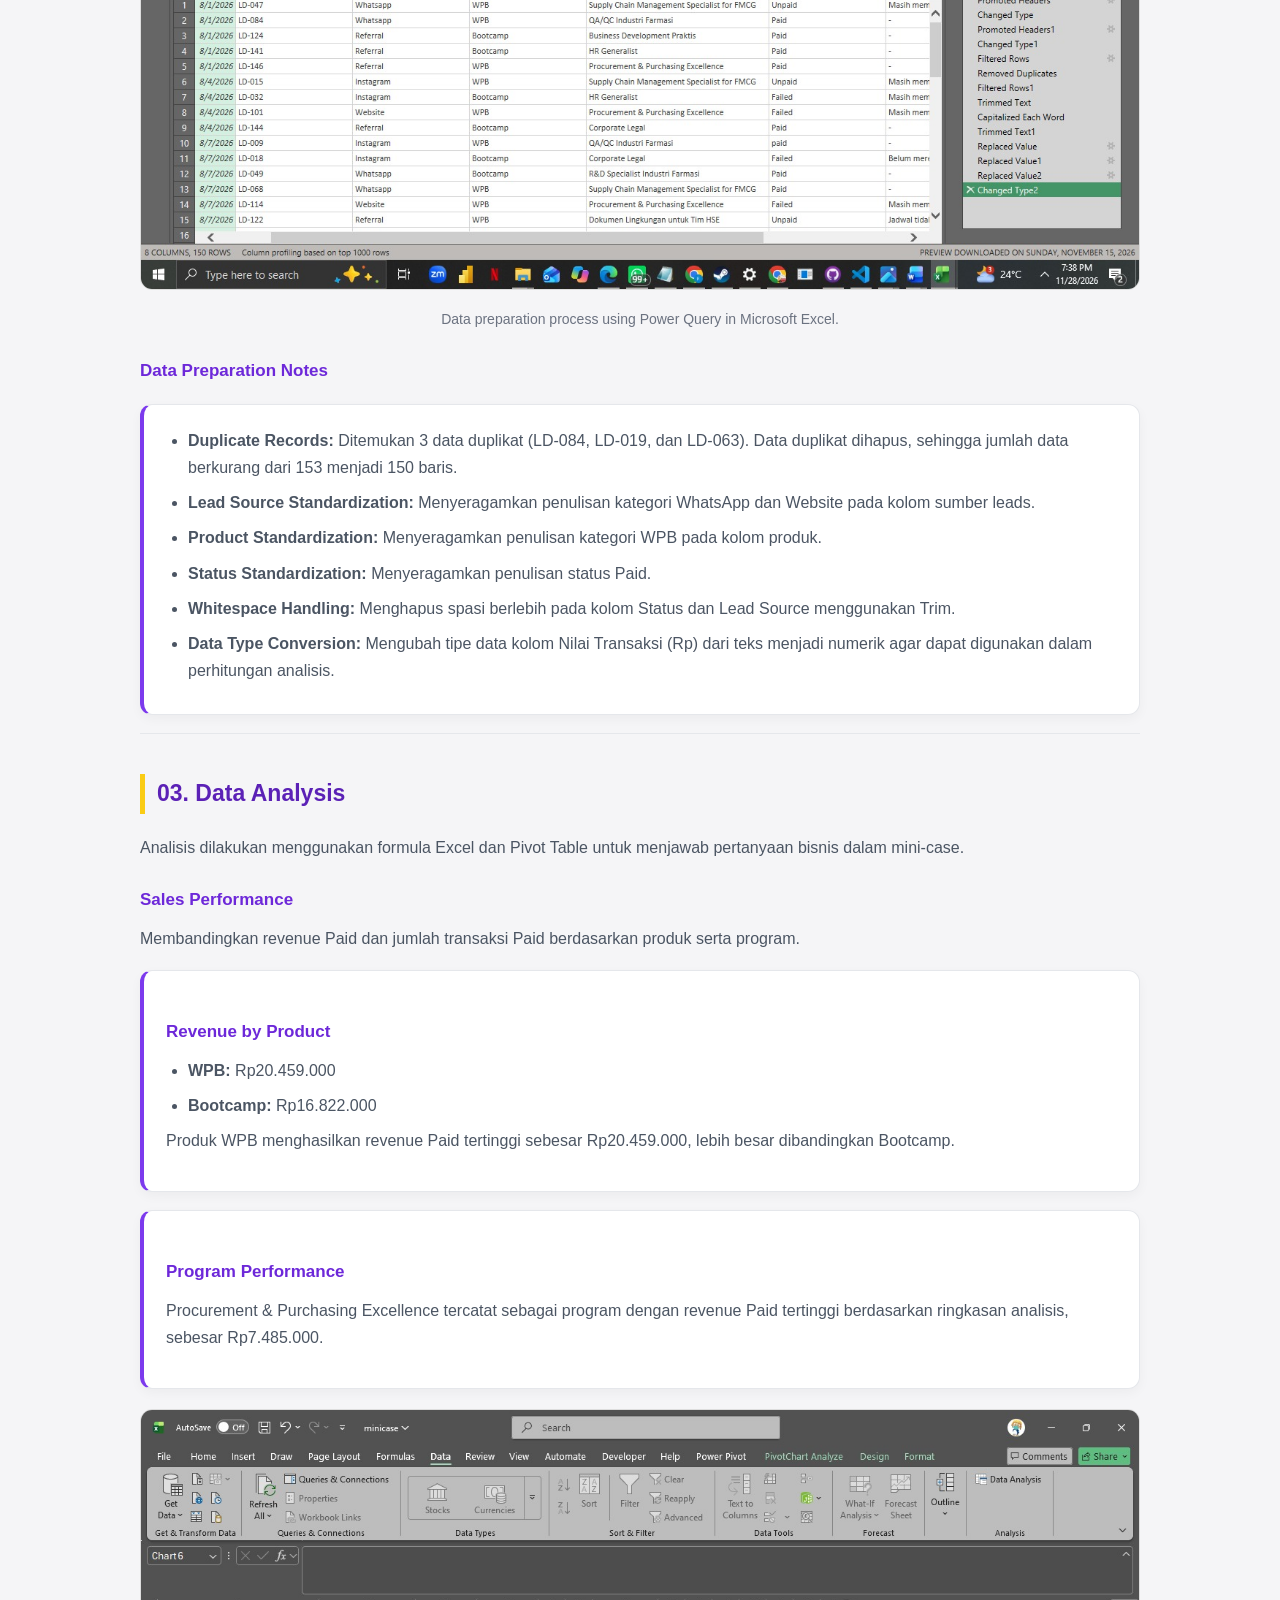
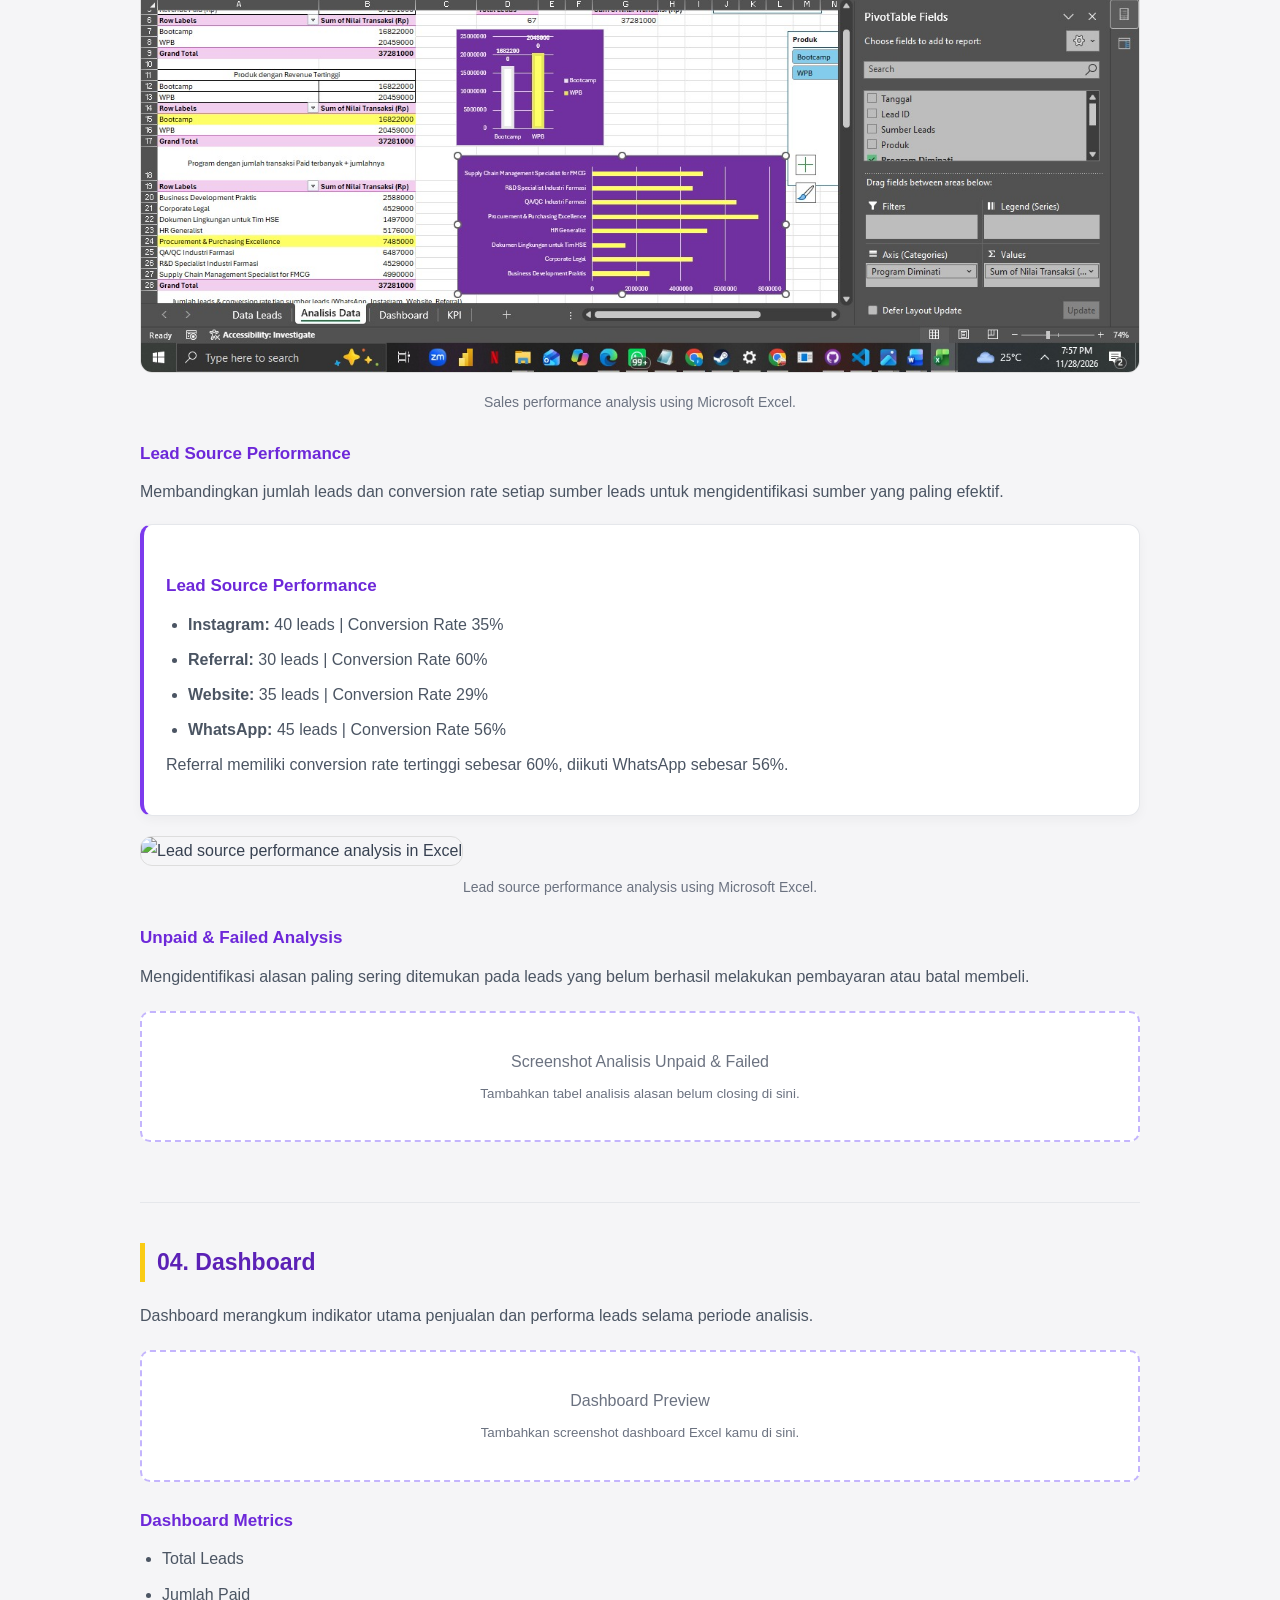
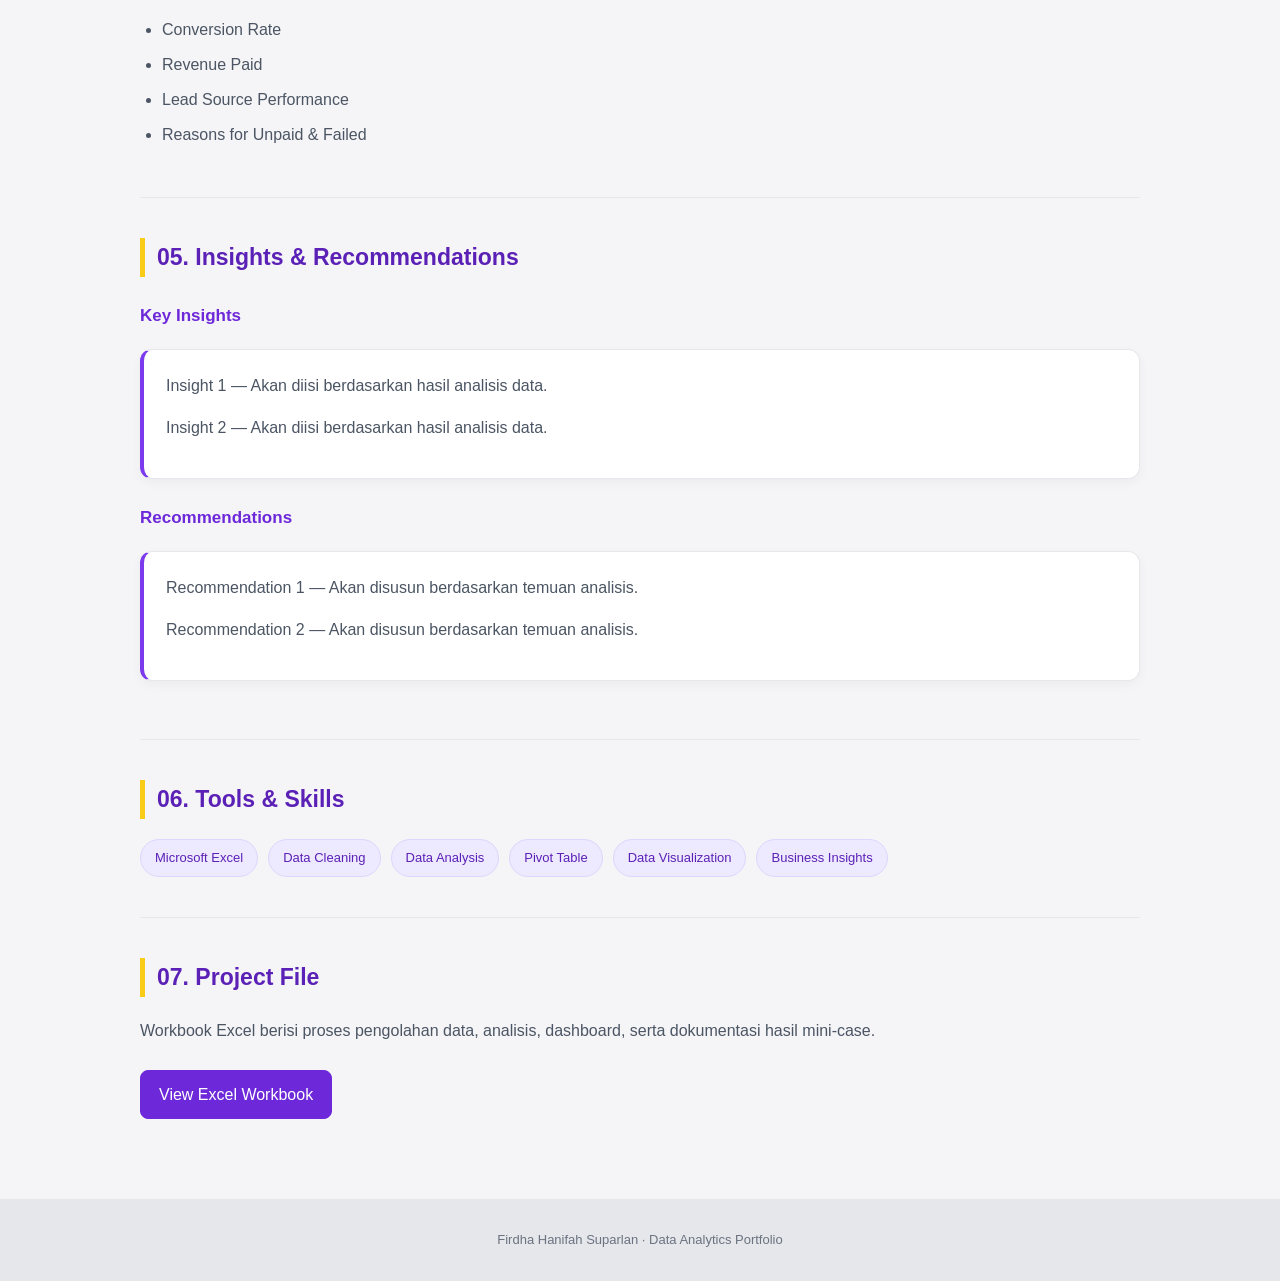
==== commit 6cd1aeff: "Update ioda-case-study.html" ====
--- a/ioda-case-study.html
+++ b/ioda-case-study.html
@@ -386,10 +386,30 @@
         sumber leads untuk mengidentifikasi sumber yang paling efektif.
       </p>
 
-      <div class="placeholder">
-        Screenshot Analisis Sumber Leads
-        <small>Tambahkan tabel jumlah leads dan conversion rate di sini.</small>
-      </div>
+      <div class="card">
+        <h3>Lead Source Performance</h3>
+      
+        <ul>
+          <li><strong>Instagram:</strong> 40 leads | Conversion Rate 35%</li>
+          <li><strong>Referral:</strong> 30 leads | Conversion Rate 60%</li>
+          <li><strong>Website:</strong> 35 leads | Conversion Rate 29%</li>
+          <li><strong>WhatsApp:</strong> 45 leads | Conversion Rate 56%</li>
+        </ul>
+      
+        <p>
+          Referral memiliki conversion rate tertinggi sebesar 60%,
+          diikuti WhatsApp sebesar 56%.
+        </p>
+      </div>
+      
+      <figure style="margin: 20px 0;">
+        <img src="./assets/images/ioda-source.jpeg"
+             alt="Lead source performance analysis in Excel"
+             style="width: 100%; border-radius: 12px; border: 1px solid #ddd;">
+        <figcaption style="text-align: center; color: #6b7280; font-size: 14px; margin-top: 10px;">
+          Lead source performance analysis using Microsoft Excel.
+        </figcaption>
+      </figure>
 
       <h3>Unpaid & Failed Analysis</h3>
 
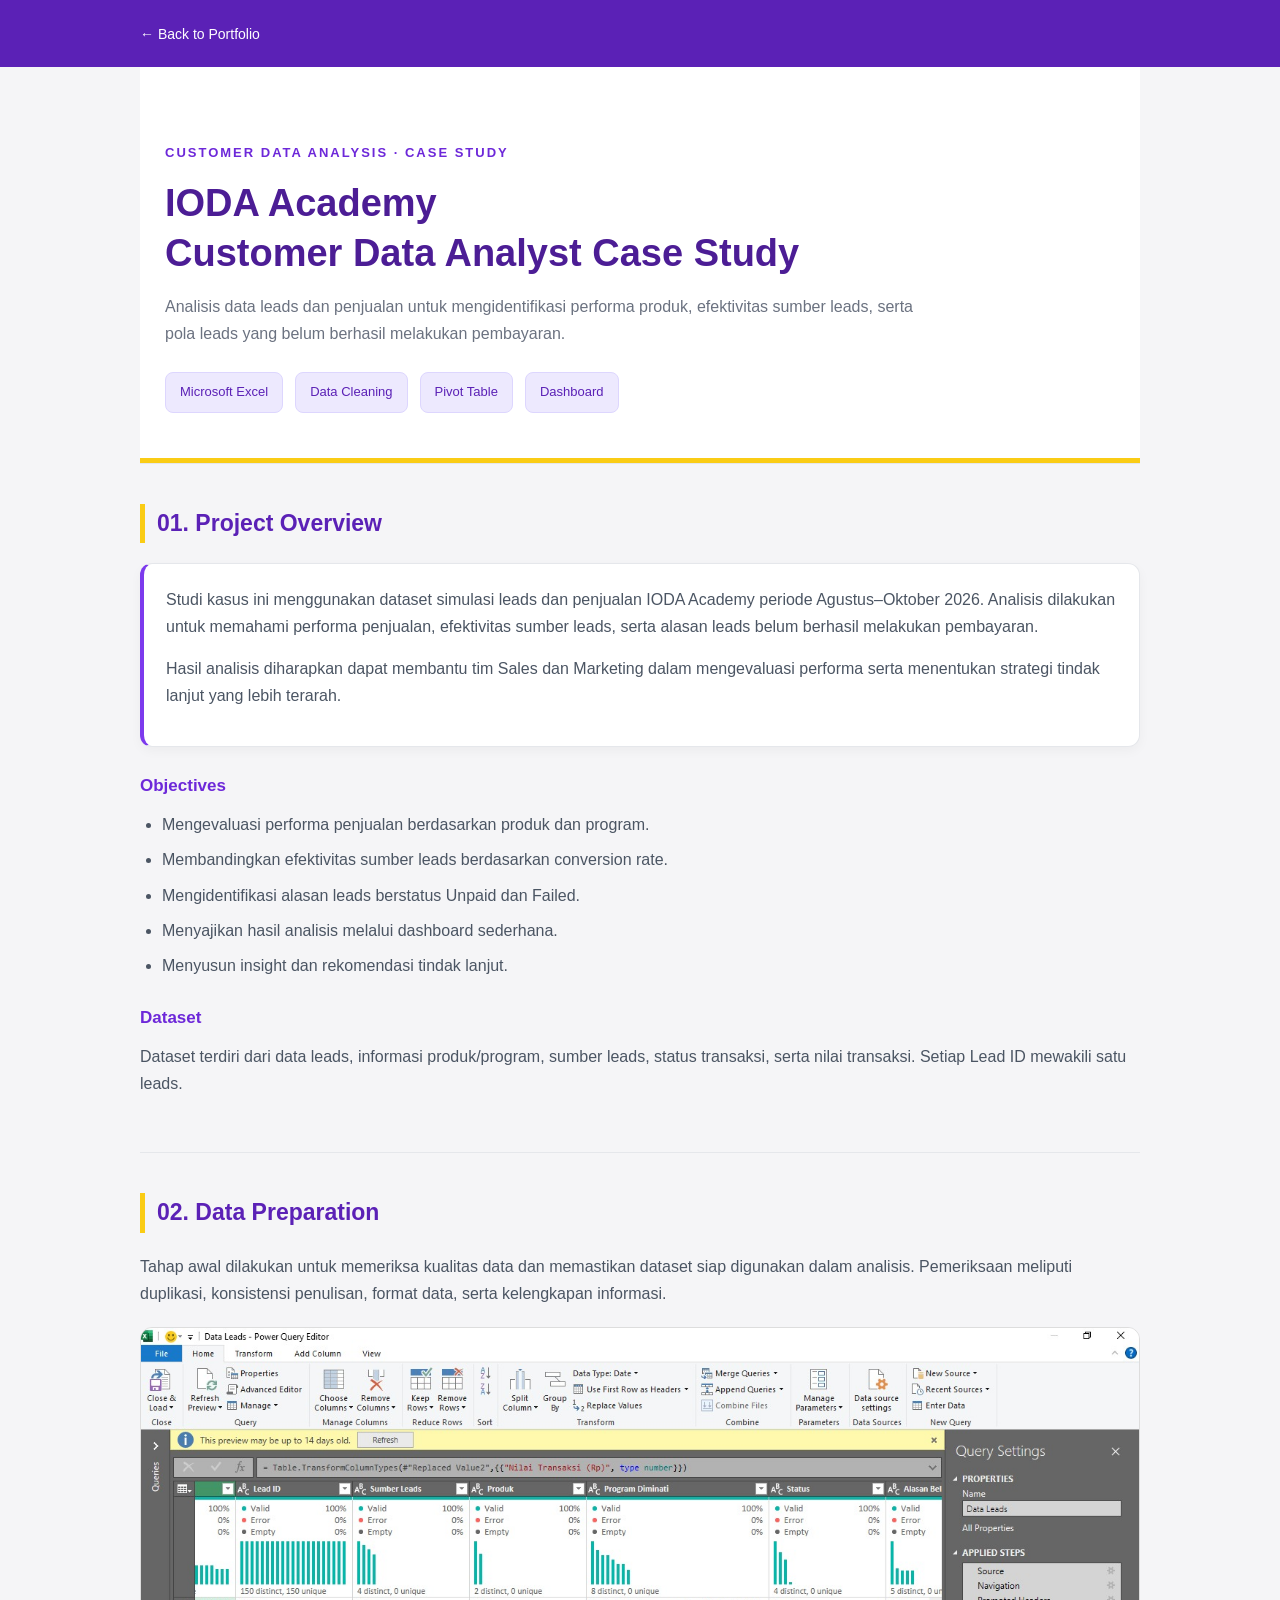
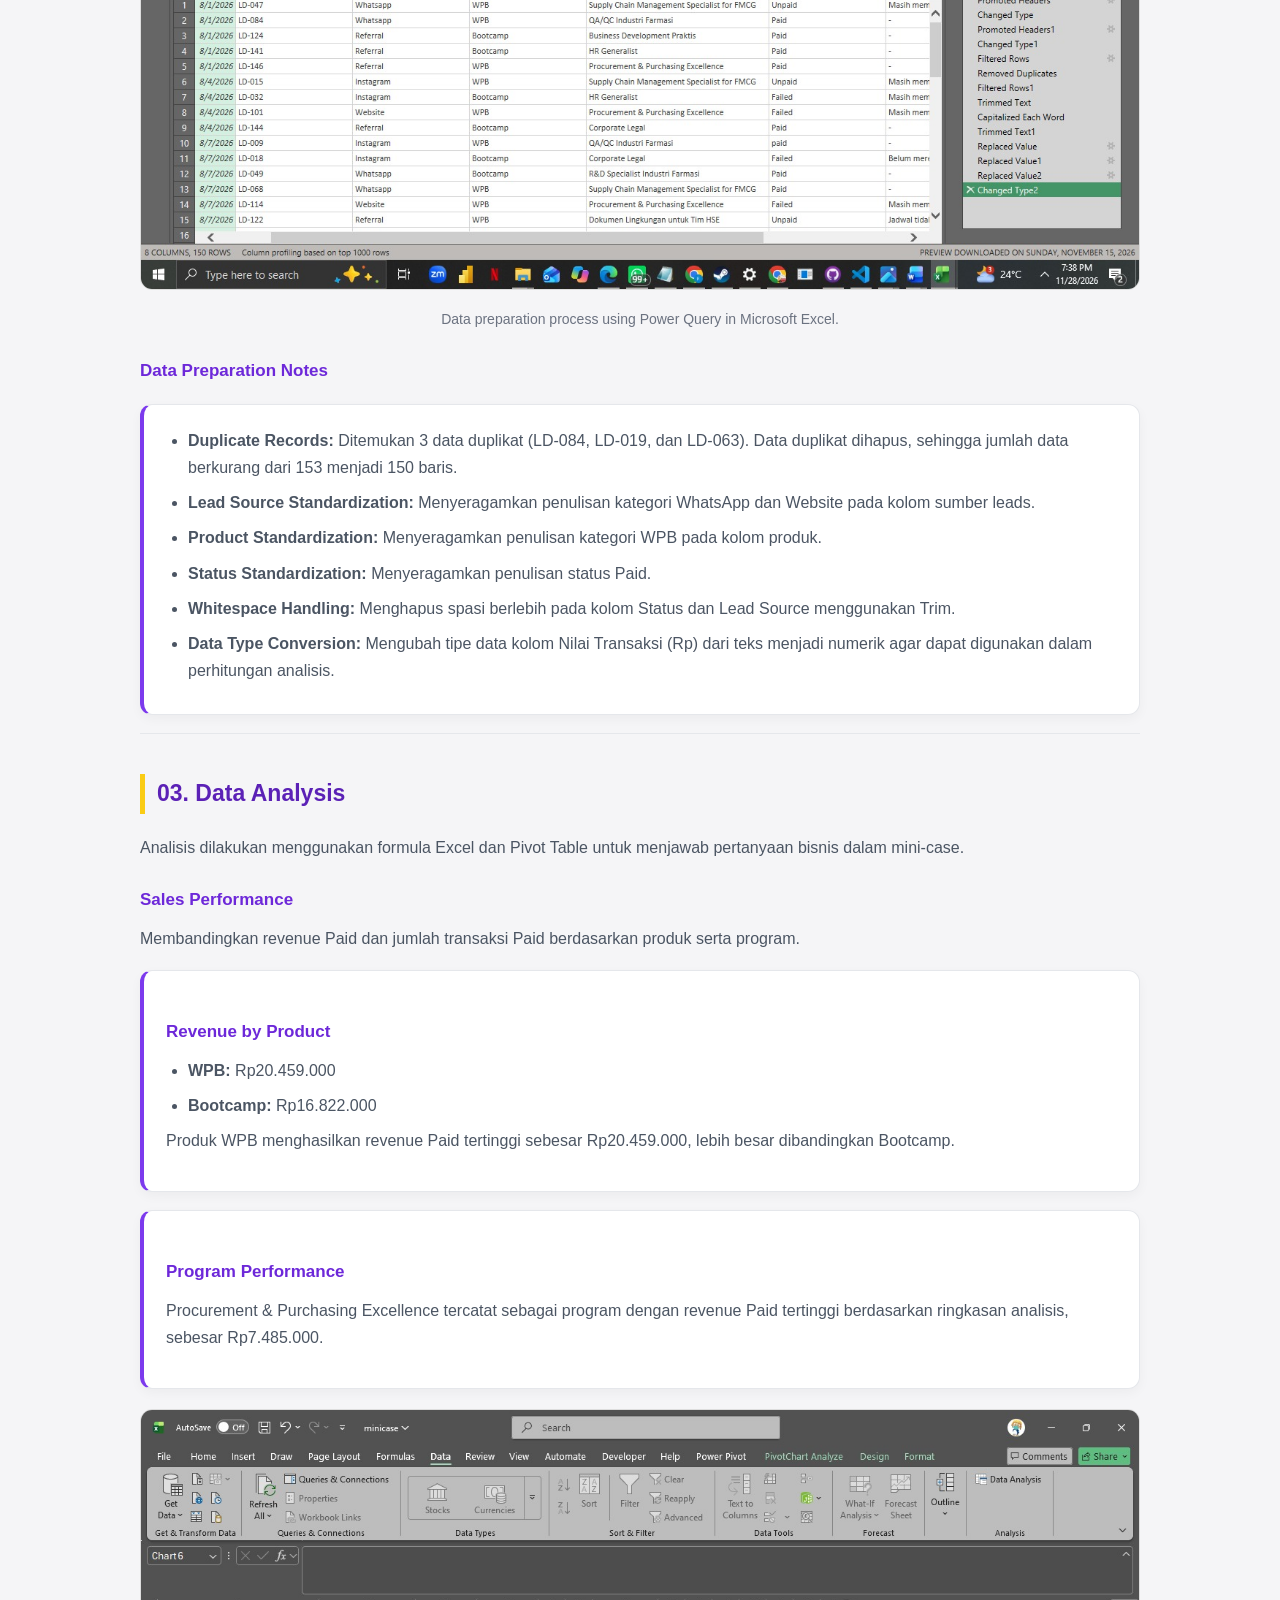
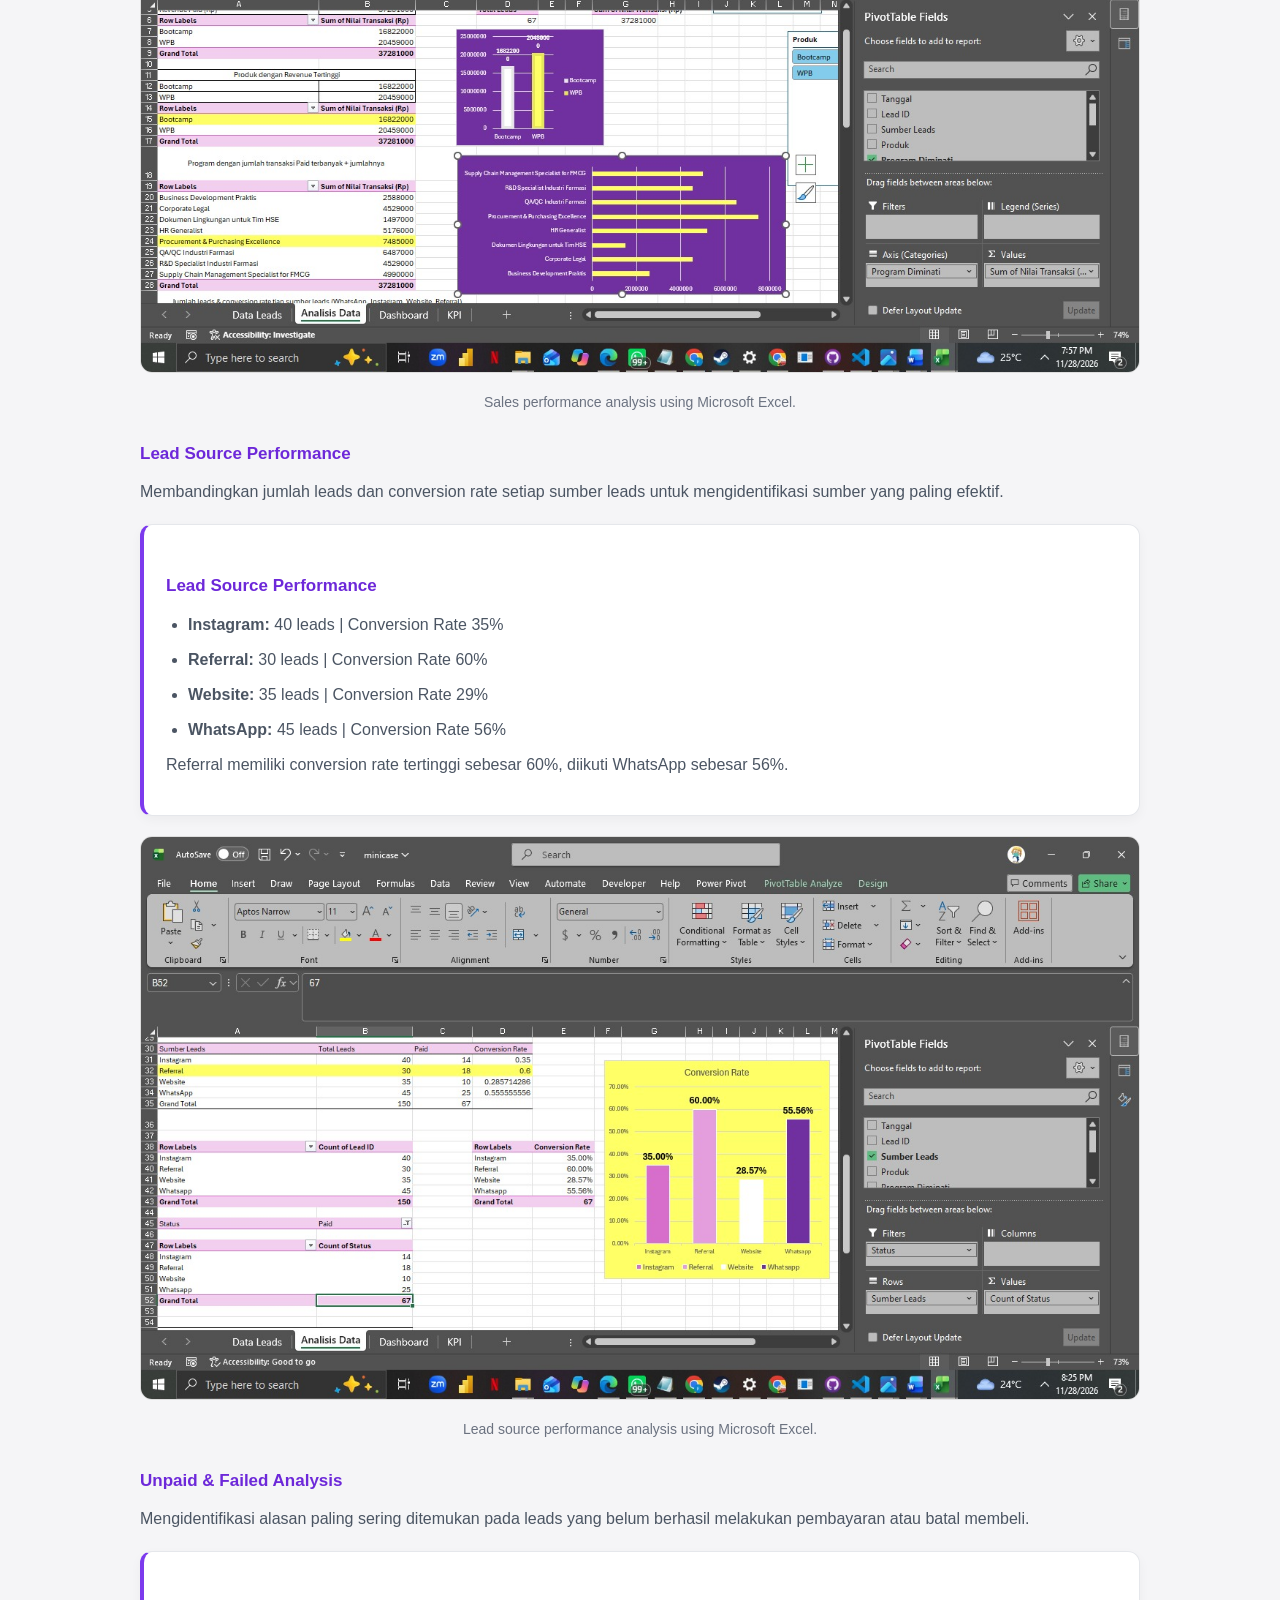
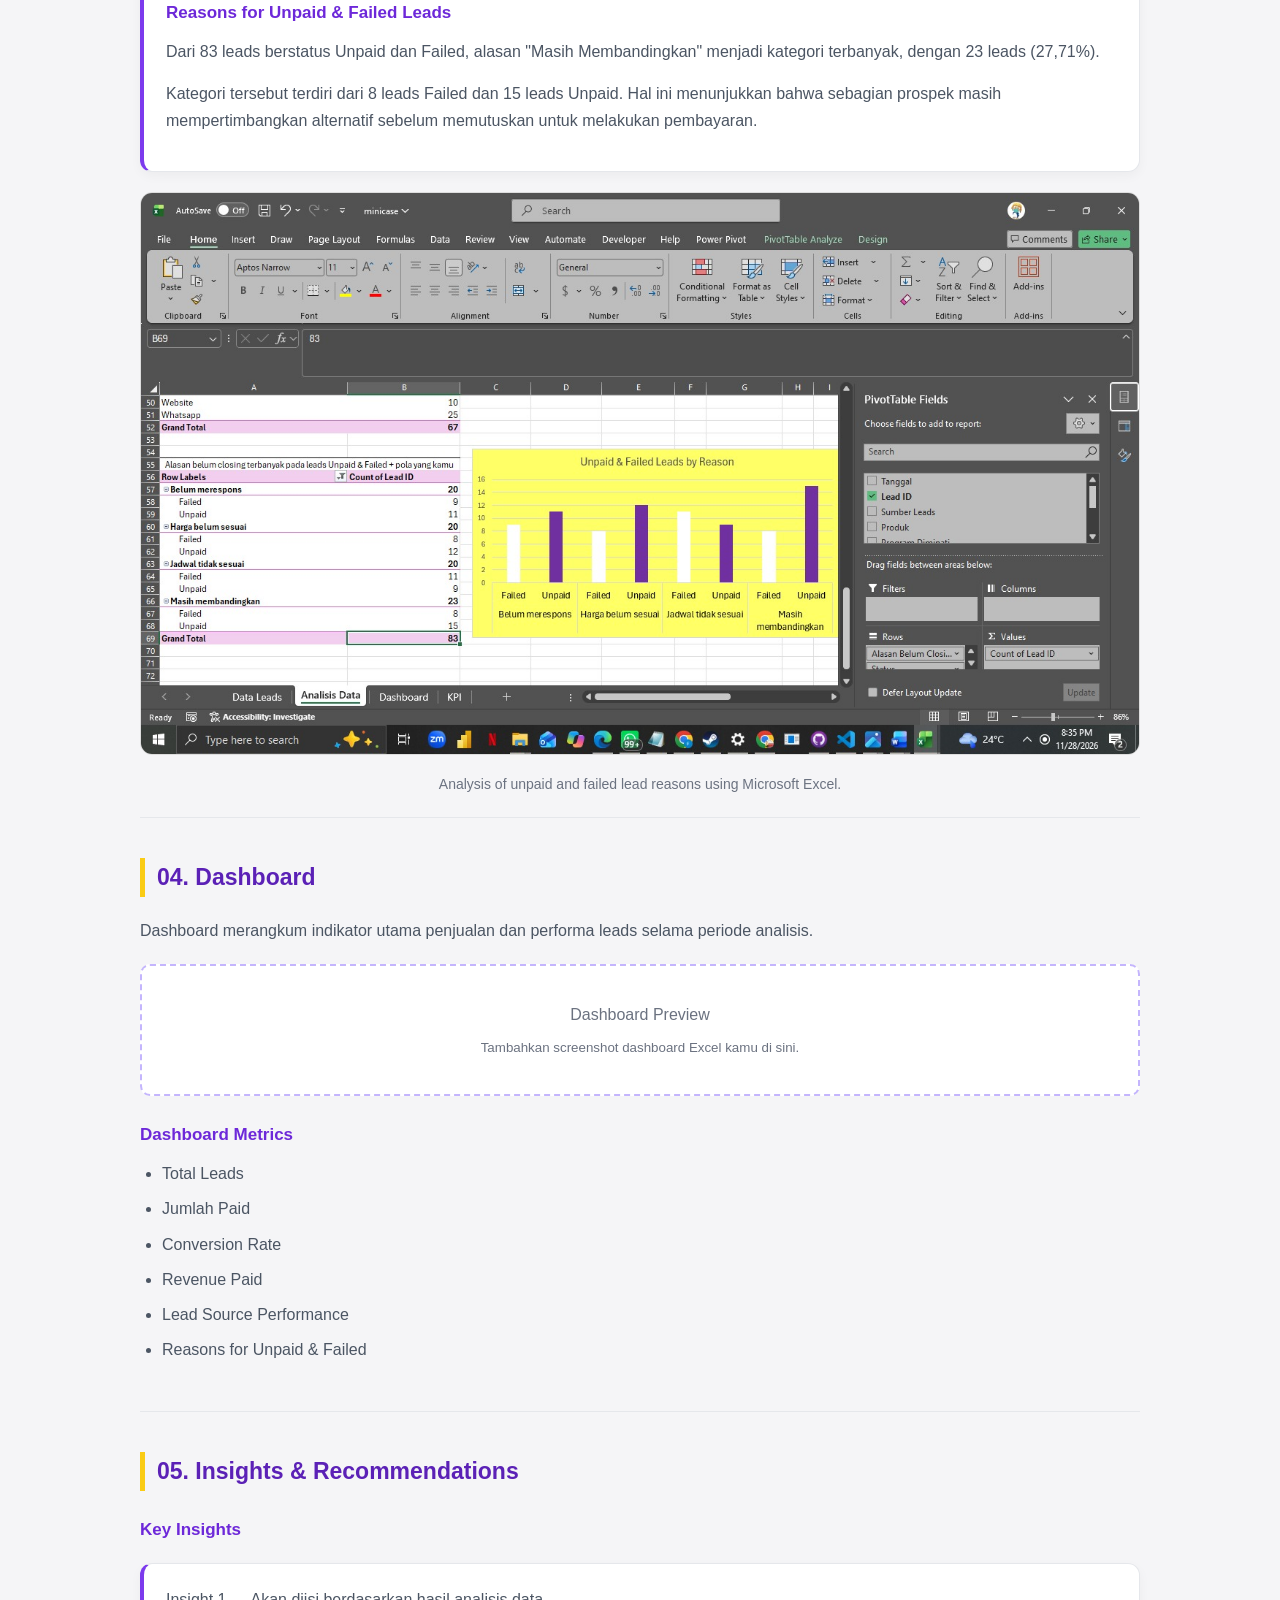
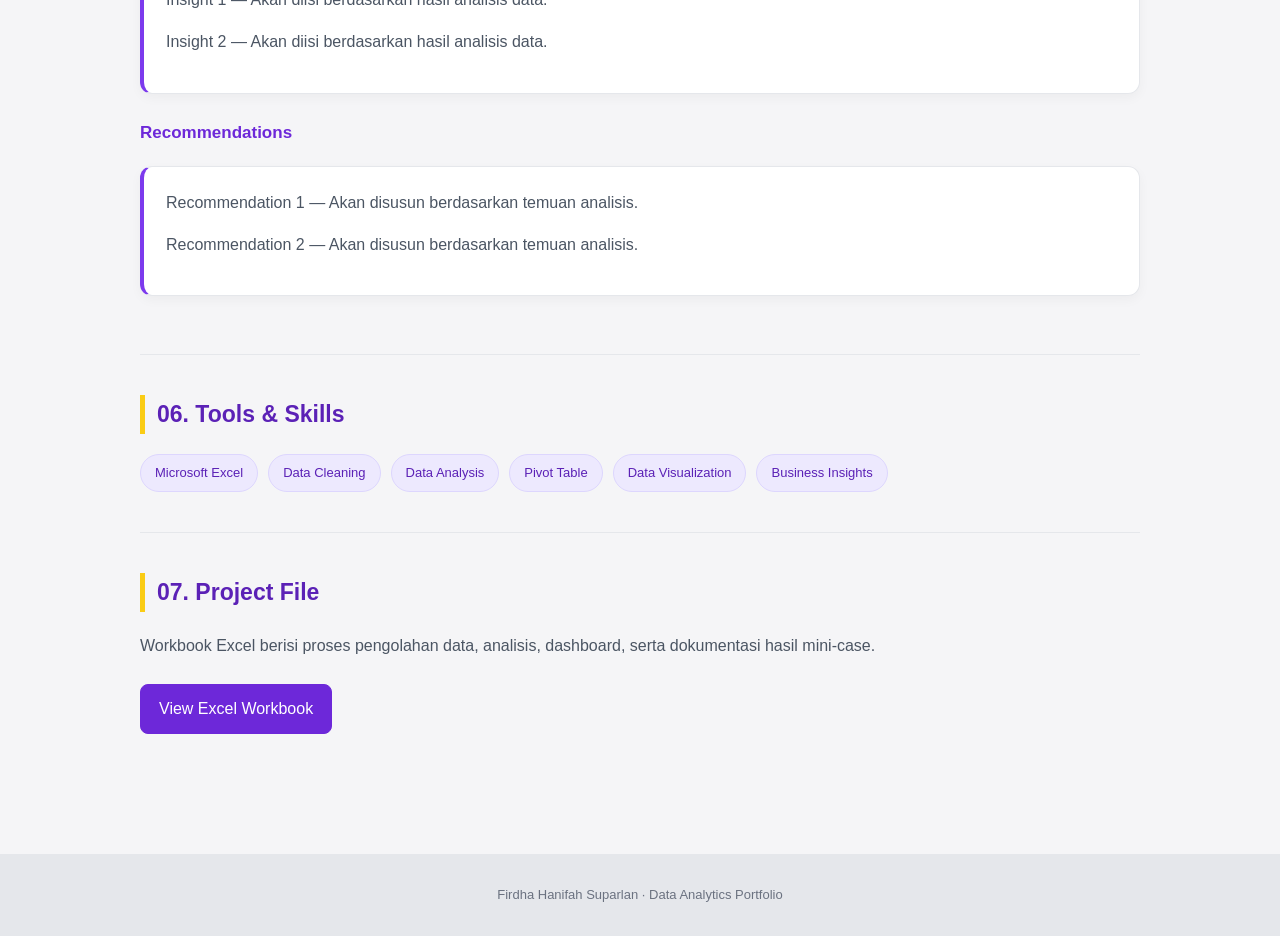
==== commit f73c5da6: "Update ioda-case-study.html" ====
--- a/ioda-case-study.html
+++ b/ioda-case-study.html
@@ -418,11 +418,31 @@
         yang belum berhasil melakukan pembayaran atau batal membeli.
       </p>
 
-      <div class="placeholder">
-        Screenshot Analisis Unpaid & Failed
-        <small>Tambahkan tabel analisis alasan belum closing di sini.</small>
-      </div>
-    </section>
+      <div class="card">
+        <h3>Reasons for Unpaid & Failed Leads</h3>
+      
+        <p>
+          Dari 83 leads berstatus Unpaid dan Failed,
+          alasan "Masih Membandingkan" menjadi kategori
+          terbanyak, dengan 23 leads (27,71%).
+        </p>
+      
+        <p>
+          Kategori tersebut terdiri dari 8 leads Failed
+          dan 15 leads Unpaid. Hal ini menunjukkan bahwa
+          sebagian prospek masih mempertimbangkan alternatif
+          sebelum memutuskan untuk melakukan pembayaran.
+        </p>
+      </div>
+      
+      <figure style="margin: 20px 0;">
+        <img src="./assets/images/ioda-reasons.jpeg"
+             alt="Analysis of unpaid and failed lead reasons"
+             style="width: 100%; border-radius: 12px; border: 1px solid #ddd;">
+        <figcaption style="text-align: center; color: #6b7280; font-size: 14px; margin-top: 10px;">
+          Analysis of unpaid and failed lead reasons using Microsoft Excel.
+        </figcaption>
+      </figure>
 
     <section>
       <h2>04. Dashboard</h2>
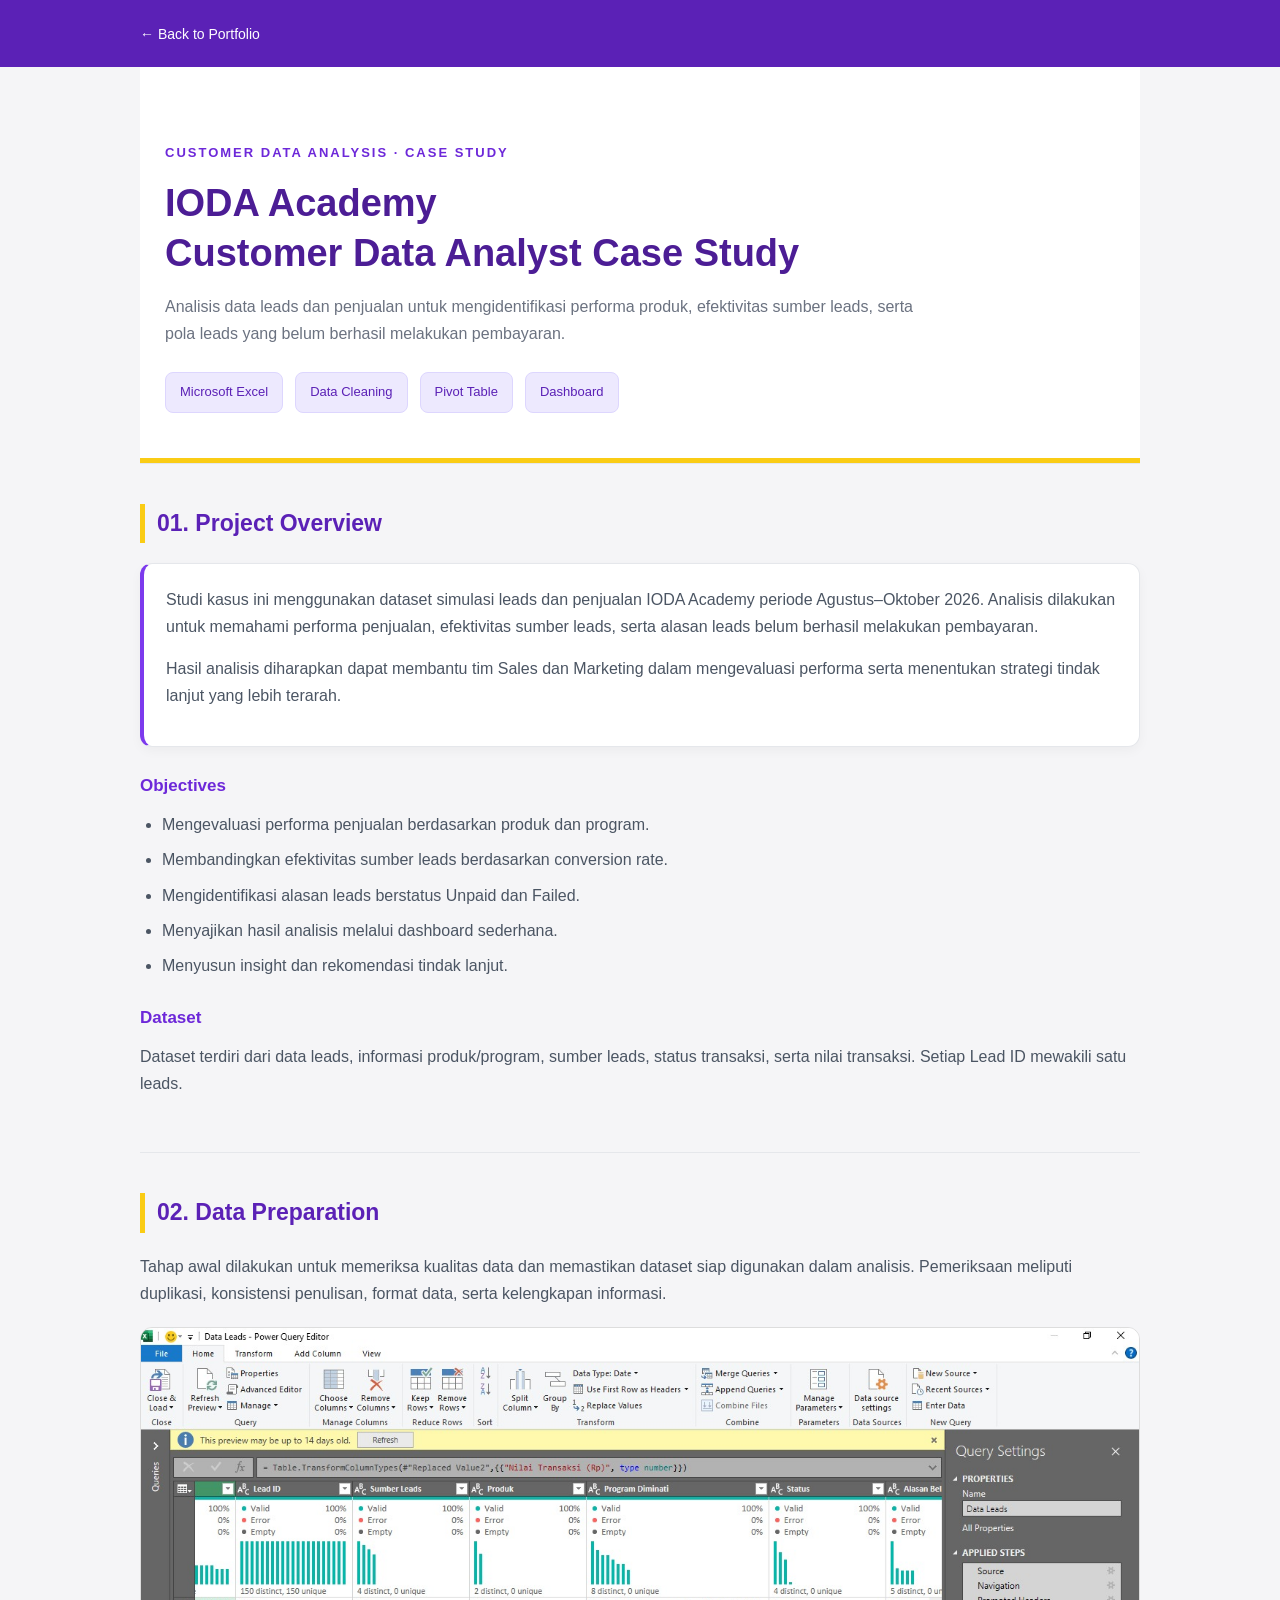
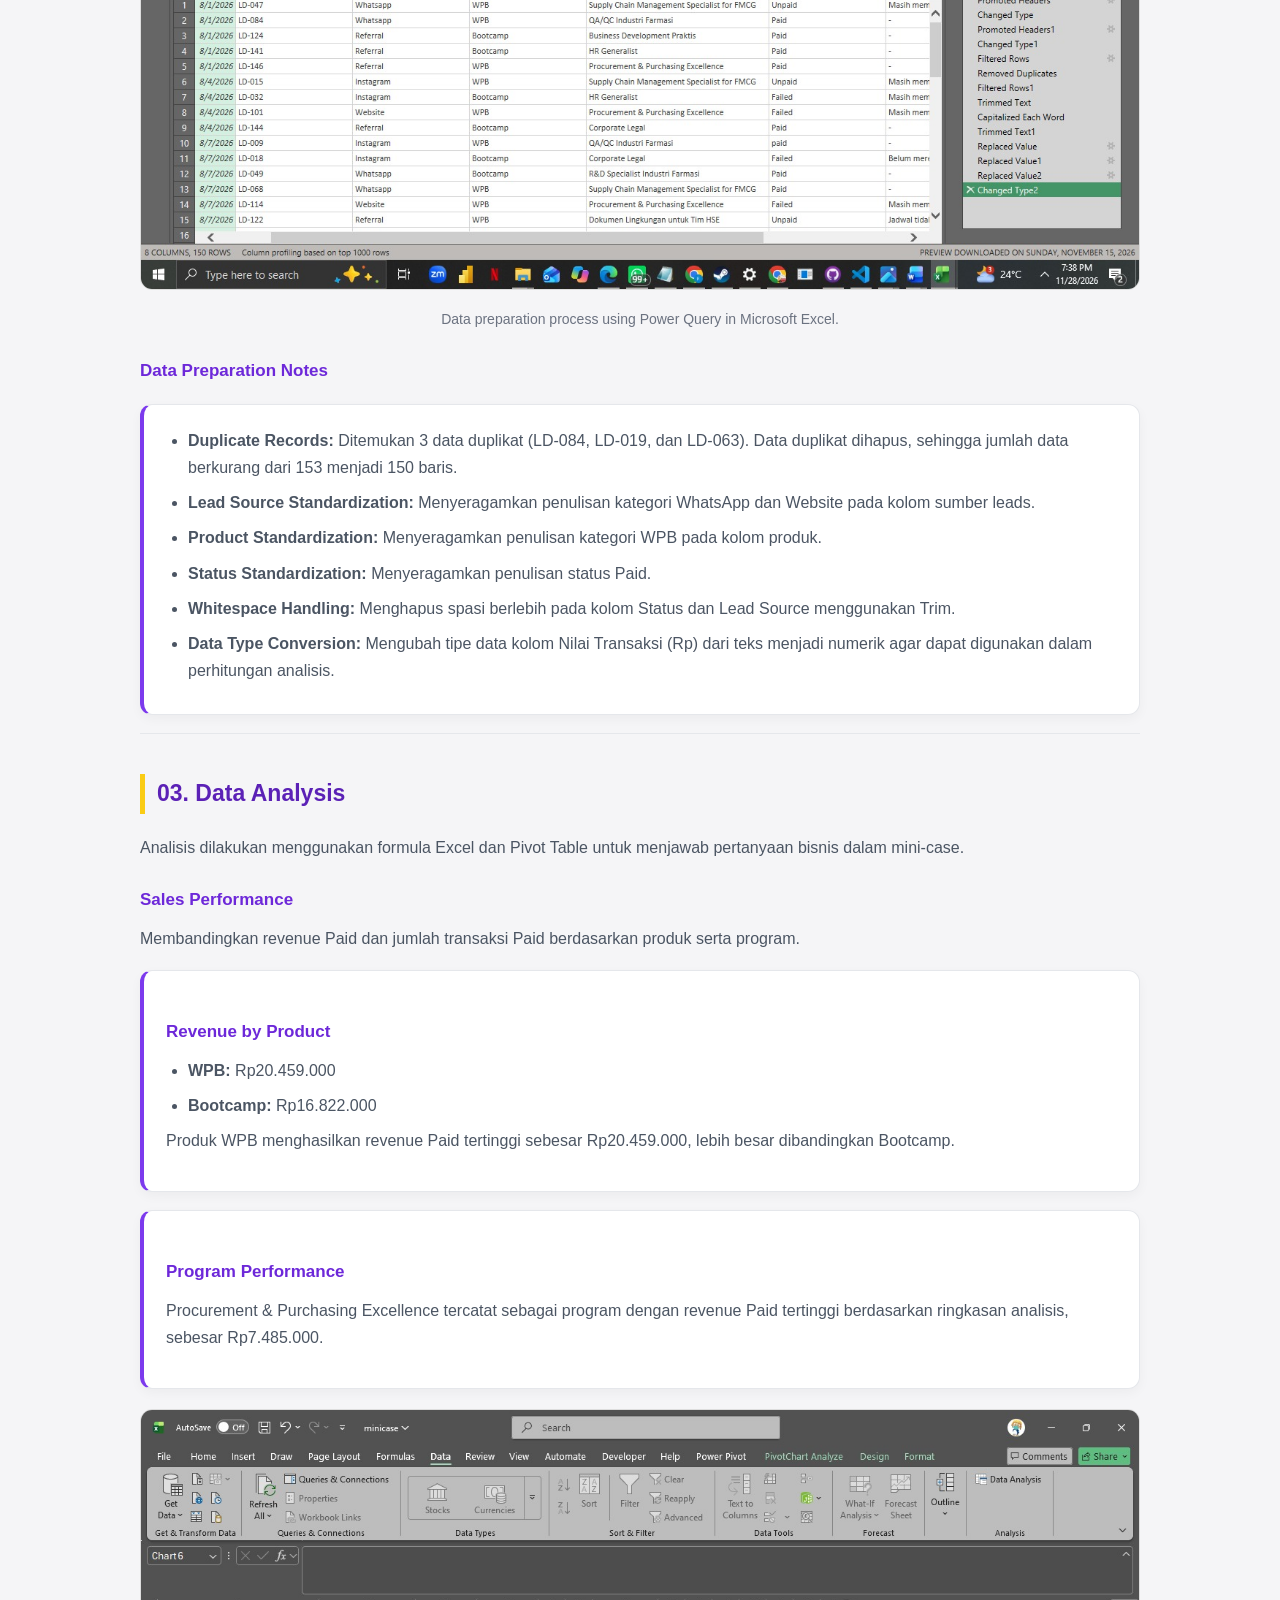
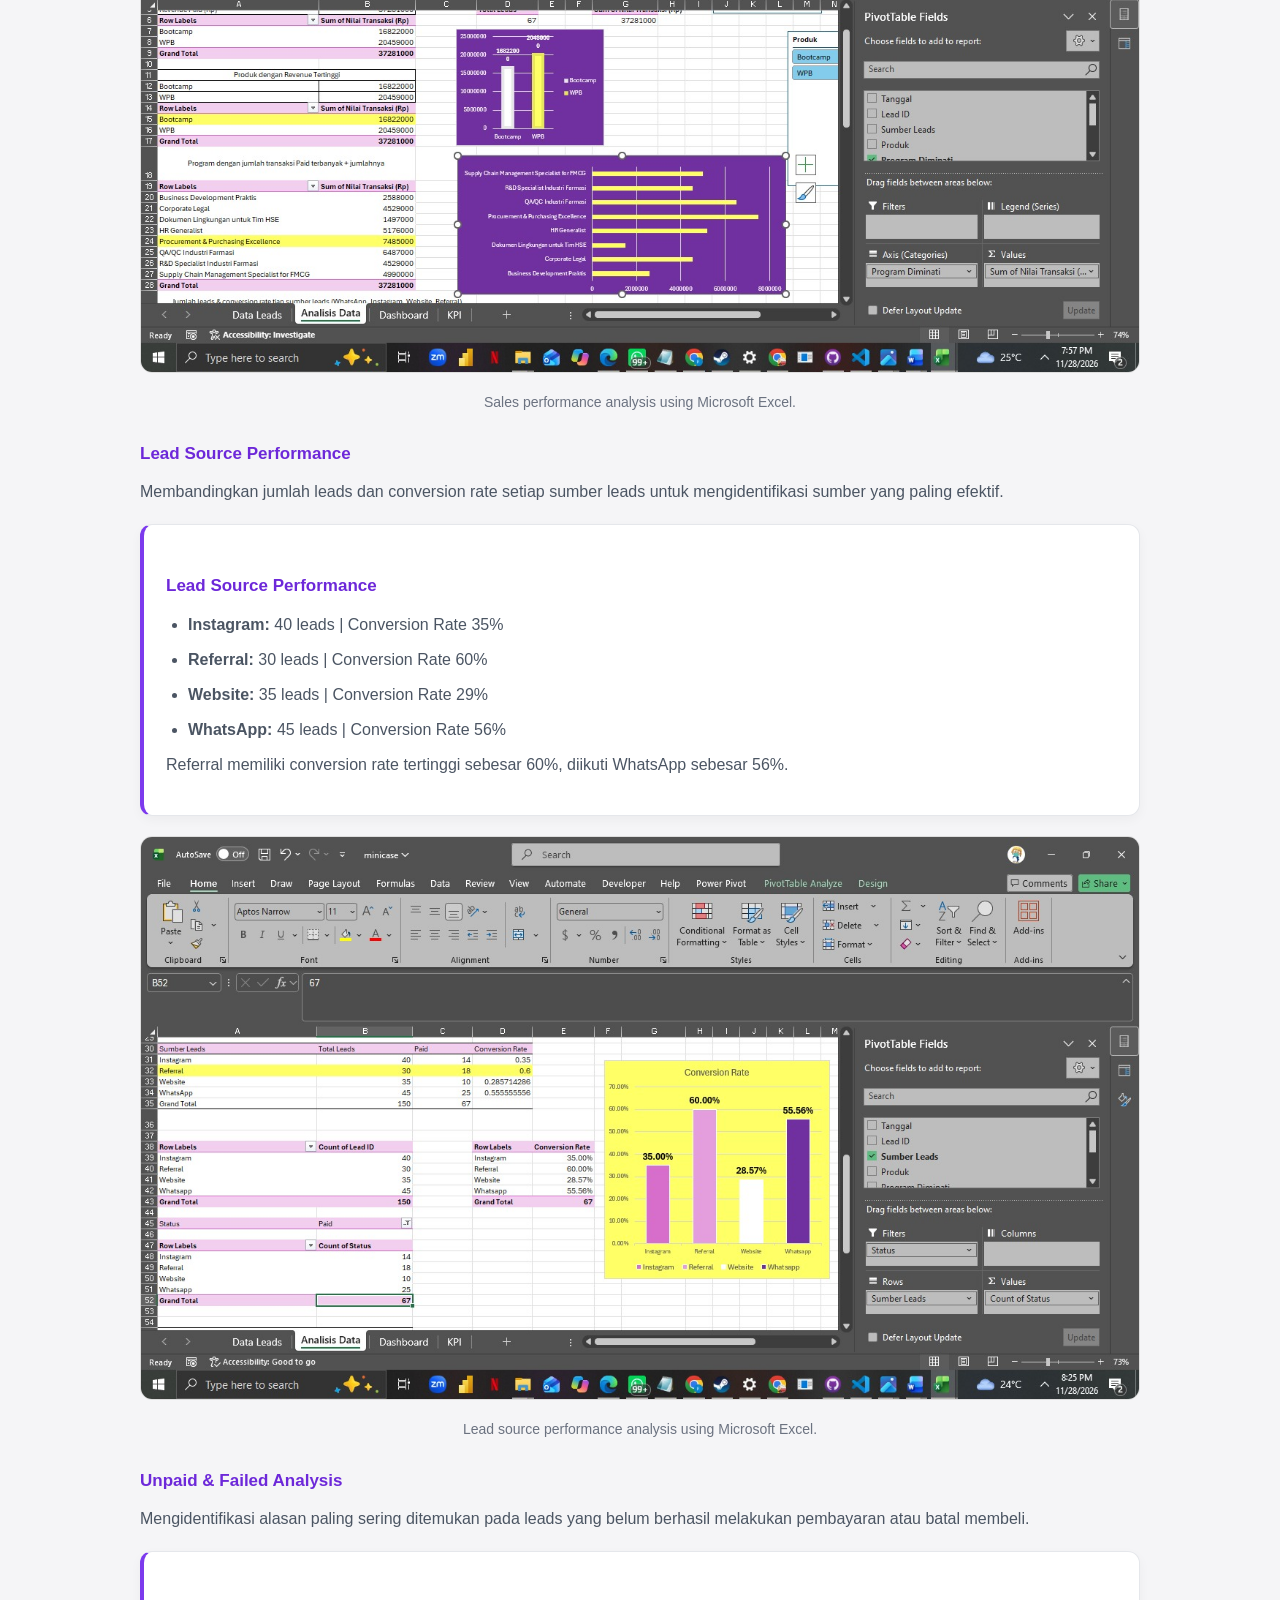
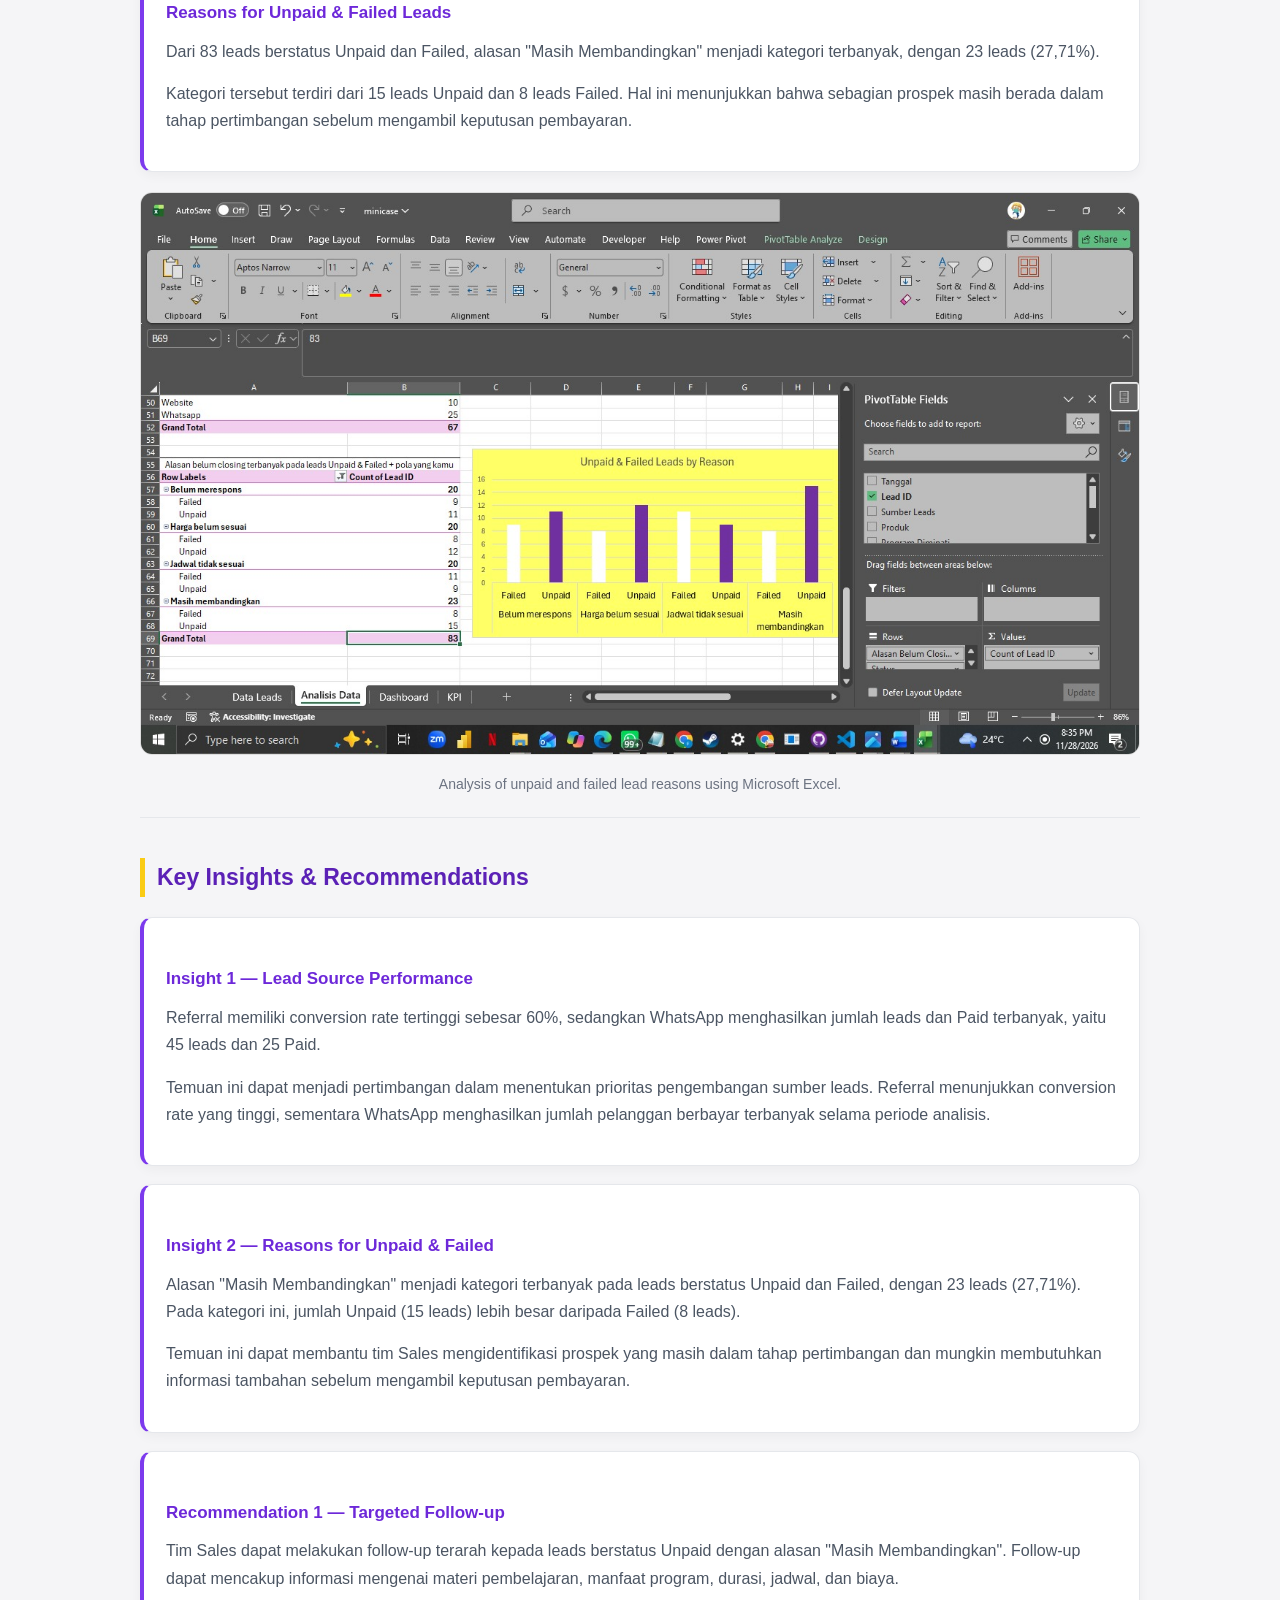
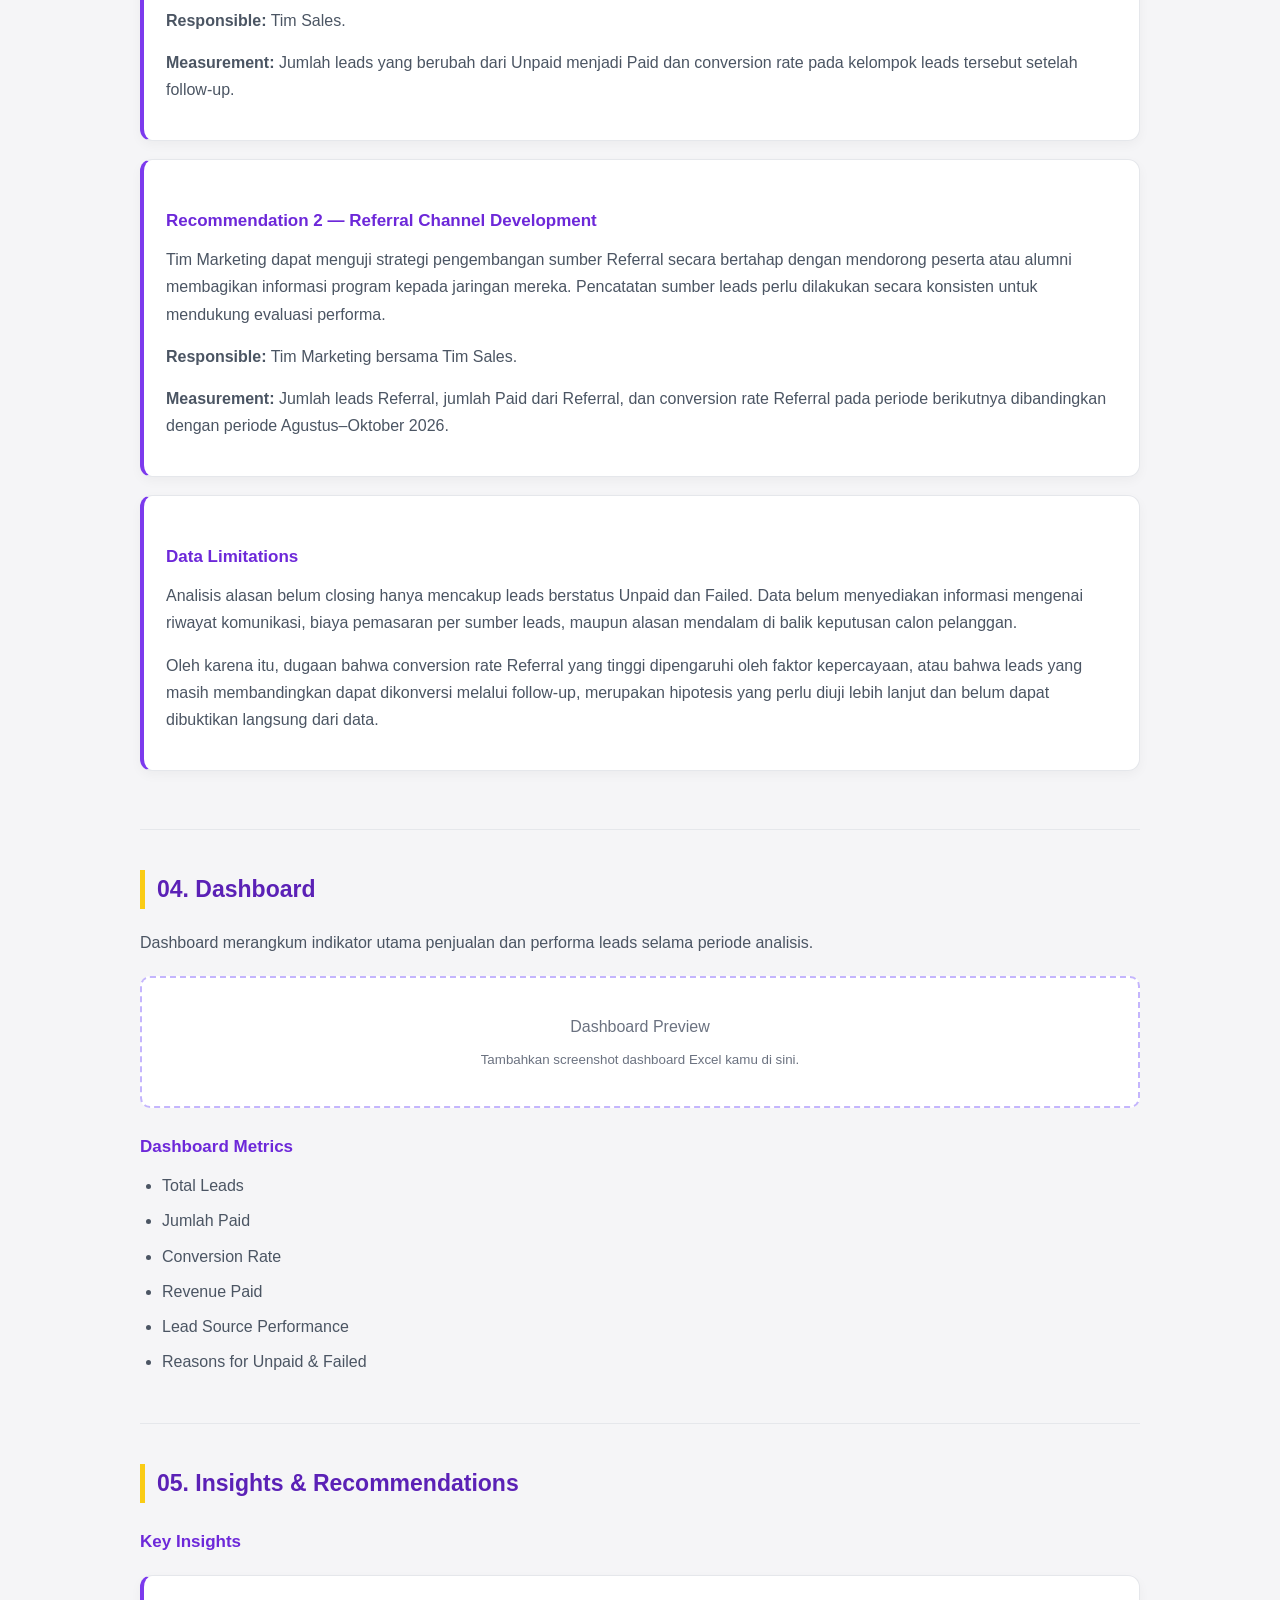
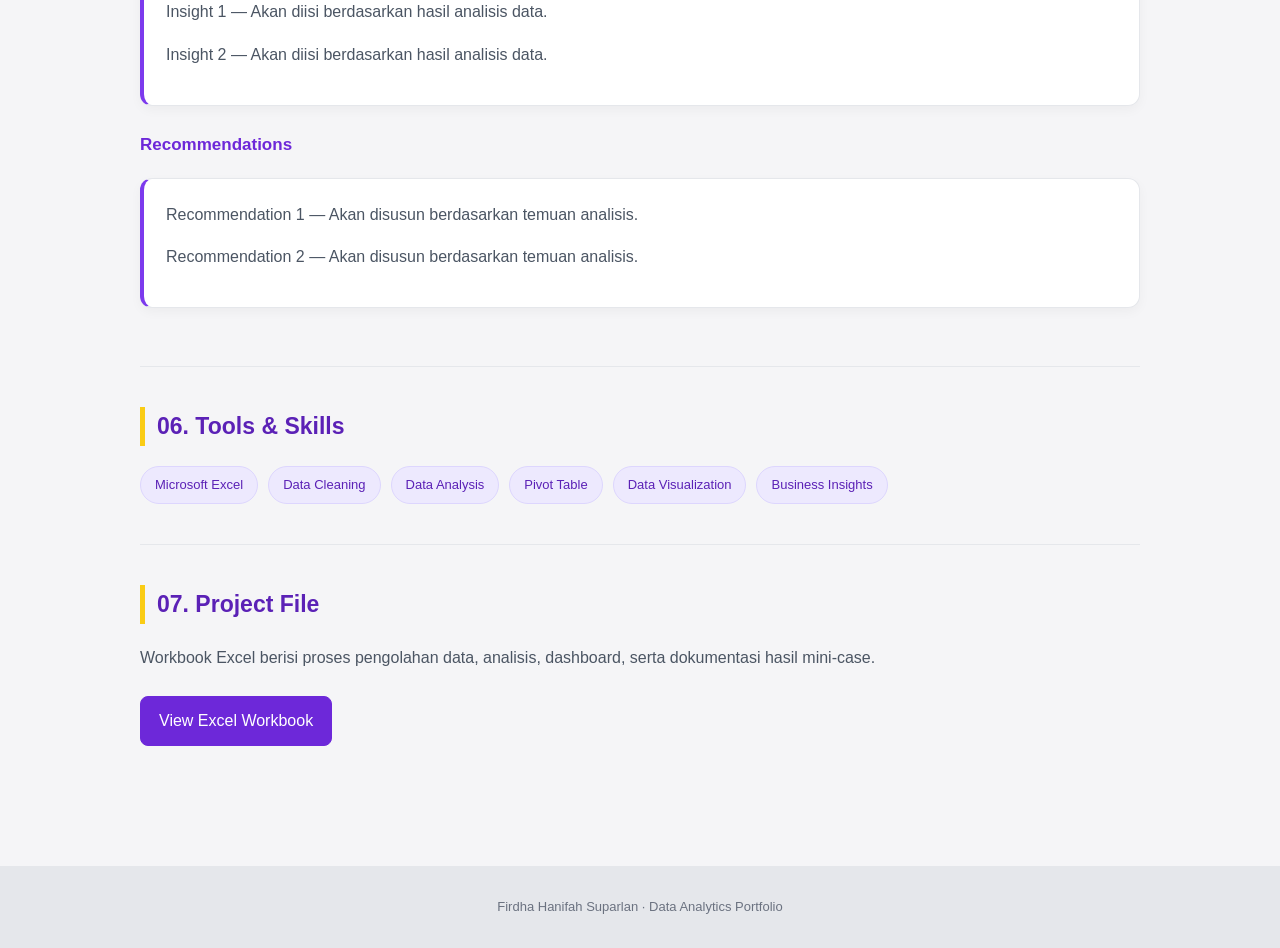
==== commit c75d4885: "Update ioda-case-study.html" ====
--- a/ioda-case-study.html
+++ b/ioda-case-study.html
@@ -428,10 +428,10 @@
         </p>
       
         <p>
-          Kategori tersebut terdiri dari 8 leads Failed
-          dan 15 leads Unpaid. Hal ini menunjukkan bahwa
-          sebagian prospek masih mempertimbangkan alternatif
-          sebelum memutuskan untuk melakukan pembayaran.
+          Kategori tersebut terdiri dari 15 leads Unpaid
+          dan 8 leads Failed. Hal ini menunjukkan bahwa
+          sebagian prospek masih berada dalam tahap
+          pertimbangan sebelum mengambil keputusan pembayaran.
         </p>
       </div>
       
@@ -443,6 +443,105 @@
           Analysis of unpaid and failed lead reasons using Microsoft Excel.
         </figcaption>
       </figure>
+
+      <section>
+        <h2>Key Insights & Recommendations</h2>
+      
+        <div class="card">
+          <h3>Insight 1 — Lead Source Performance</h3>
+      
+          <p>
+            Referral memiliki conversion rate tertinggi sebesar 60%,
+            sedangkan WhatsApp menghasilkan jumlah leads dan Paid
+            terbanyak, yaitu 45 leads dan 25 Paid.
+          </p>
+      
+          <p>
+            Temuan ini dapat menjadi pertimbangan dalam menentukan
+            prioritas pengembangan sumber leads. Referral menunjukkan
+            conversion rate yang tinggi, sementara WhatsApp menghasilkan
+            jumlah pelanggan berbayar terbanyak selama periode analisis.
+          </p>
+        </div>
+      
+        <div class="card">
+          <h3>Insight 2 — Reasons for Unpaid & Failed</h3>
+      
+          <p>
+            Alasan "Masih Membandingkan" menjadi kategori terbanyak
+            pada leads berstatus Unpaid dan Failed, dengan 23 leads
+            (27,71%). Pada kategori ini, jumlah Unpaid (15 leads)
+            lebih besar daripada Failed (8 leads).
+          </p>
+      
+          <p>
+            Temuan ini dapat membantu tim Sales mengidentifikasi
+            prospek yang masih dalam tahap pertimbangan dan mungkin
+            membutuhkan informasi tambahan sebelum mengambil
+            keputusan pembayaran.
+          </p>
+        </div>
+      
+        <div class="card">
+          <h3>Recommendation 1 — Targeted Follow-up</h3>
+      
+          <p>
+            Tim Sales dapat melakukan follow-up terarah kepada leads
+            berstatus Unpaid dengan alasan "Masih Membandingkan".
+            Follow-up dapat mencakup informasi mengenai materi
+            pembelajaran, manfaat program, durasi, jadwal, dan biaya.
+          </p>
+      
+          <p><strong>Responsible:</strong> Tim Sales.</p>
+      
+          <p>
+            <strong>Measurement:</strong> Jumlah leads yang berubah
+            dari Unpaid menjadi Paid dan conversion rate pada kelompok
+            leads tersebut setelah follow-up.
+          </p>
+        </div>
+      
+        <div class="card">
+          <h3>Recommendation 2 — Referral Channel Development</h3>
+      
+          <p>
+            Tim Marketing dapat menguji strategi pengembangan sumber
+            Referral secara bertahap dengan mendorong peserta atau
+            alumni membagikan informasi program kepada jaringan mereka.
+            Pencatatan sumber leads perlu dilakukan secara konsisten
+            untuk mendukung evaluasi performa.
+          </p>
+      
+          <p><strong>Responsible:</strong> Tim Marketing bersama Tim Sales.</p>
+      
+          <p>
+            <strong>Measurement:</strong> Jumlah leads Referral,
+            jumlah Paid dari Referral, dan conversion rate Referral
+            pada periode berikutnya dibandingkan dengan periode
+            Agustus–Oktober 2026.
+          </p>
+        </div>
+      
+        <div class="card">
+          <h3>Data Limitations</h3>
+      
+          <p>
+            Analisis alasan belum closing hanya mencakup leads
+            berstatus Unpaid dan Failed. Data belum menyediakan
+            informasi mengenai riwayat komunikasi, biaya pemasaran
+            per sumber leads, maupun alasan mendalam di balik
+            keputusan calon pelanggan.
+          </p>
+      
+          <p>
+            Oleh karena itu, dugaan bahwa conversion rate Referral
+            yang tinggi dipengaruhi oleh faktor kepercayaan, atau
+            bahwa leads yang masih membandingkan dapat dikonversi
+            melalui follow-up, merupakan hipotesis yang perlu diuji
+            lebih lanjut dan belum dapat dibuktikan langsung dari data.
+          </p>
+        </div>
+      </section>
 
     <section>
       <h2>04. Dashboard</h2>
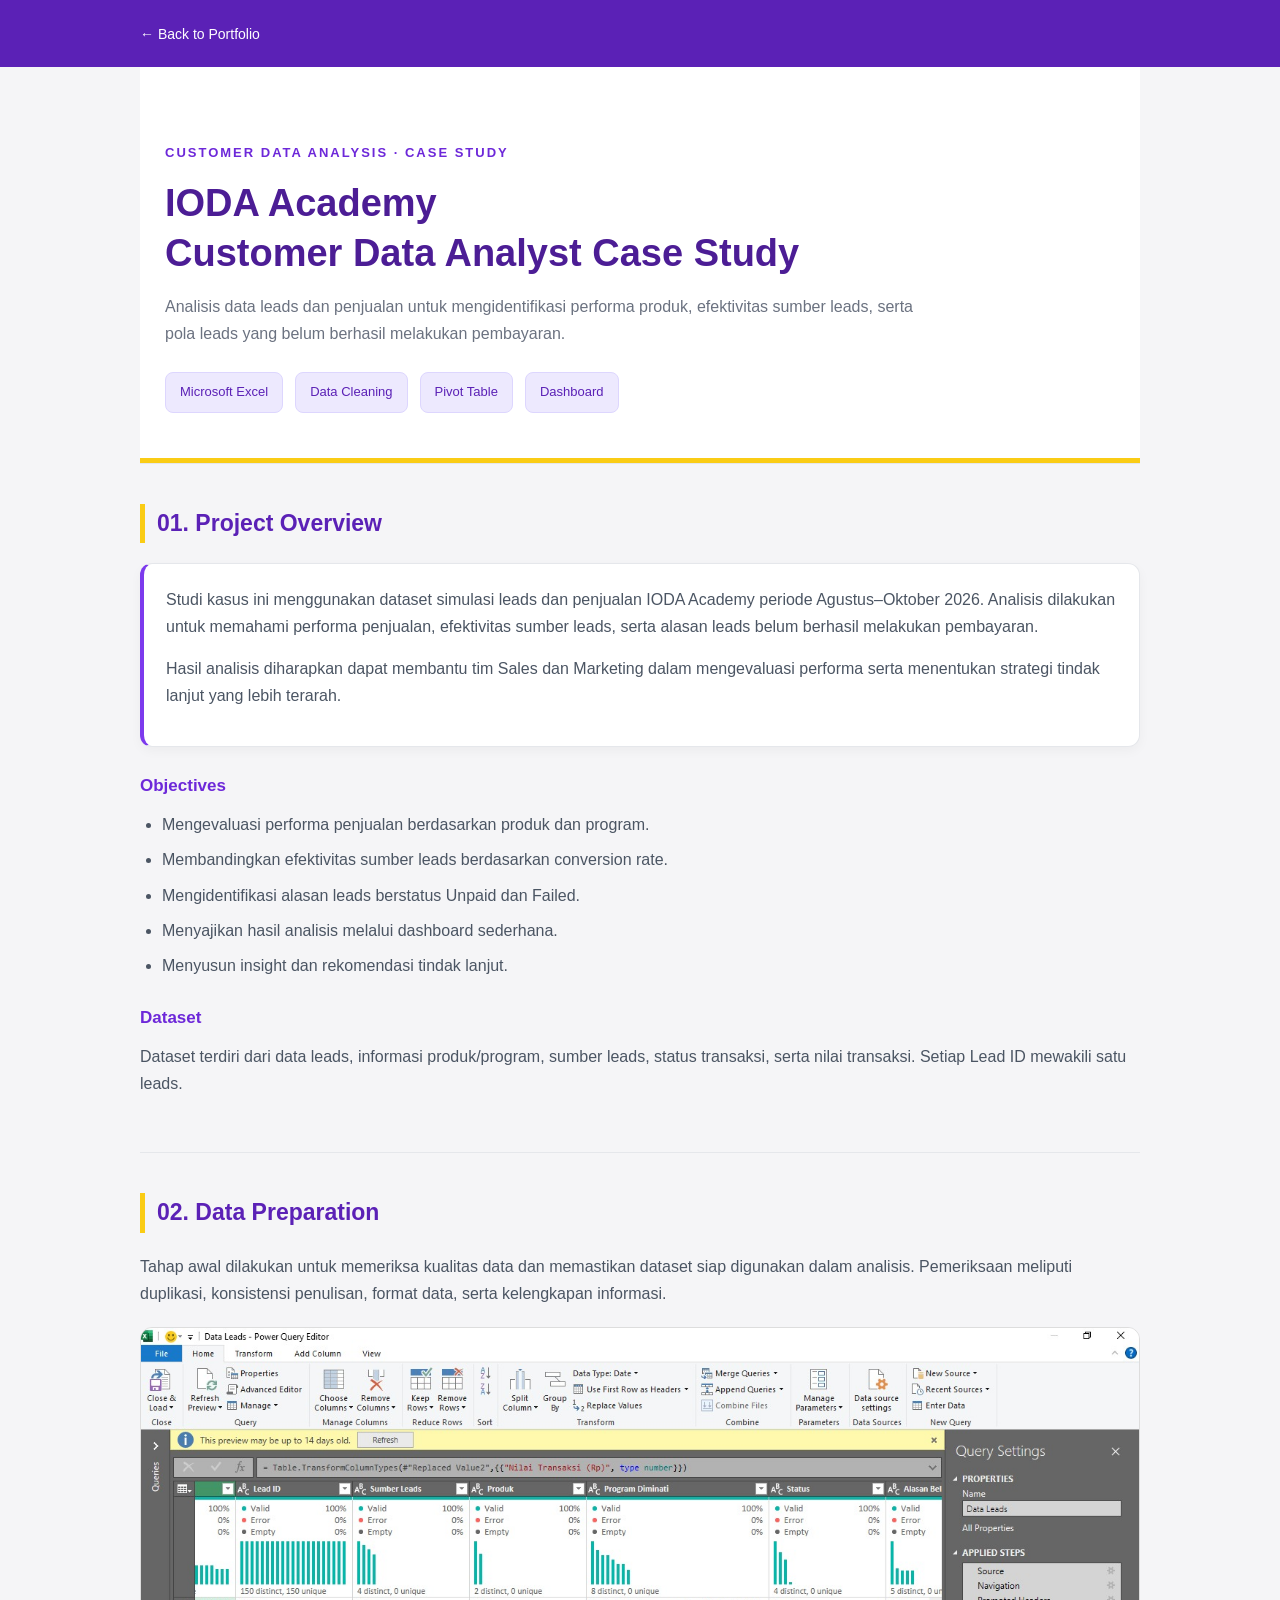
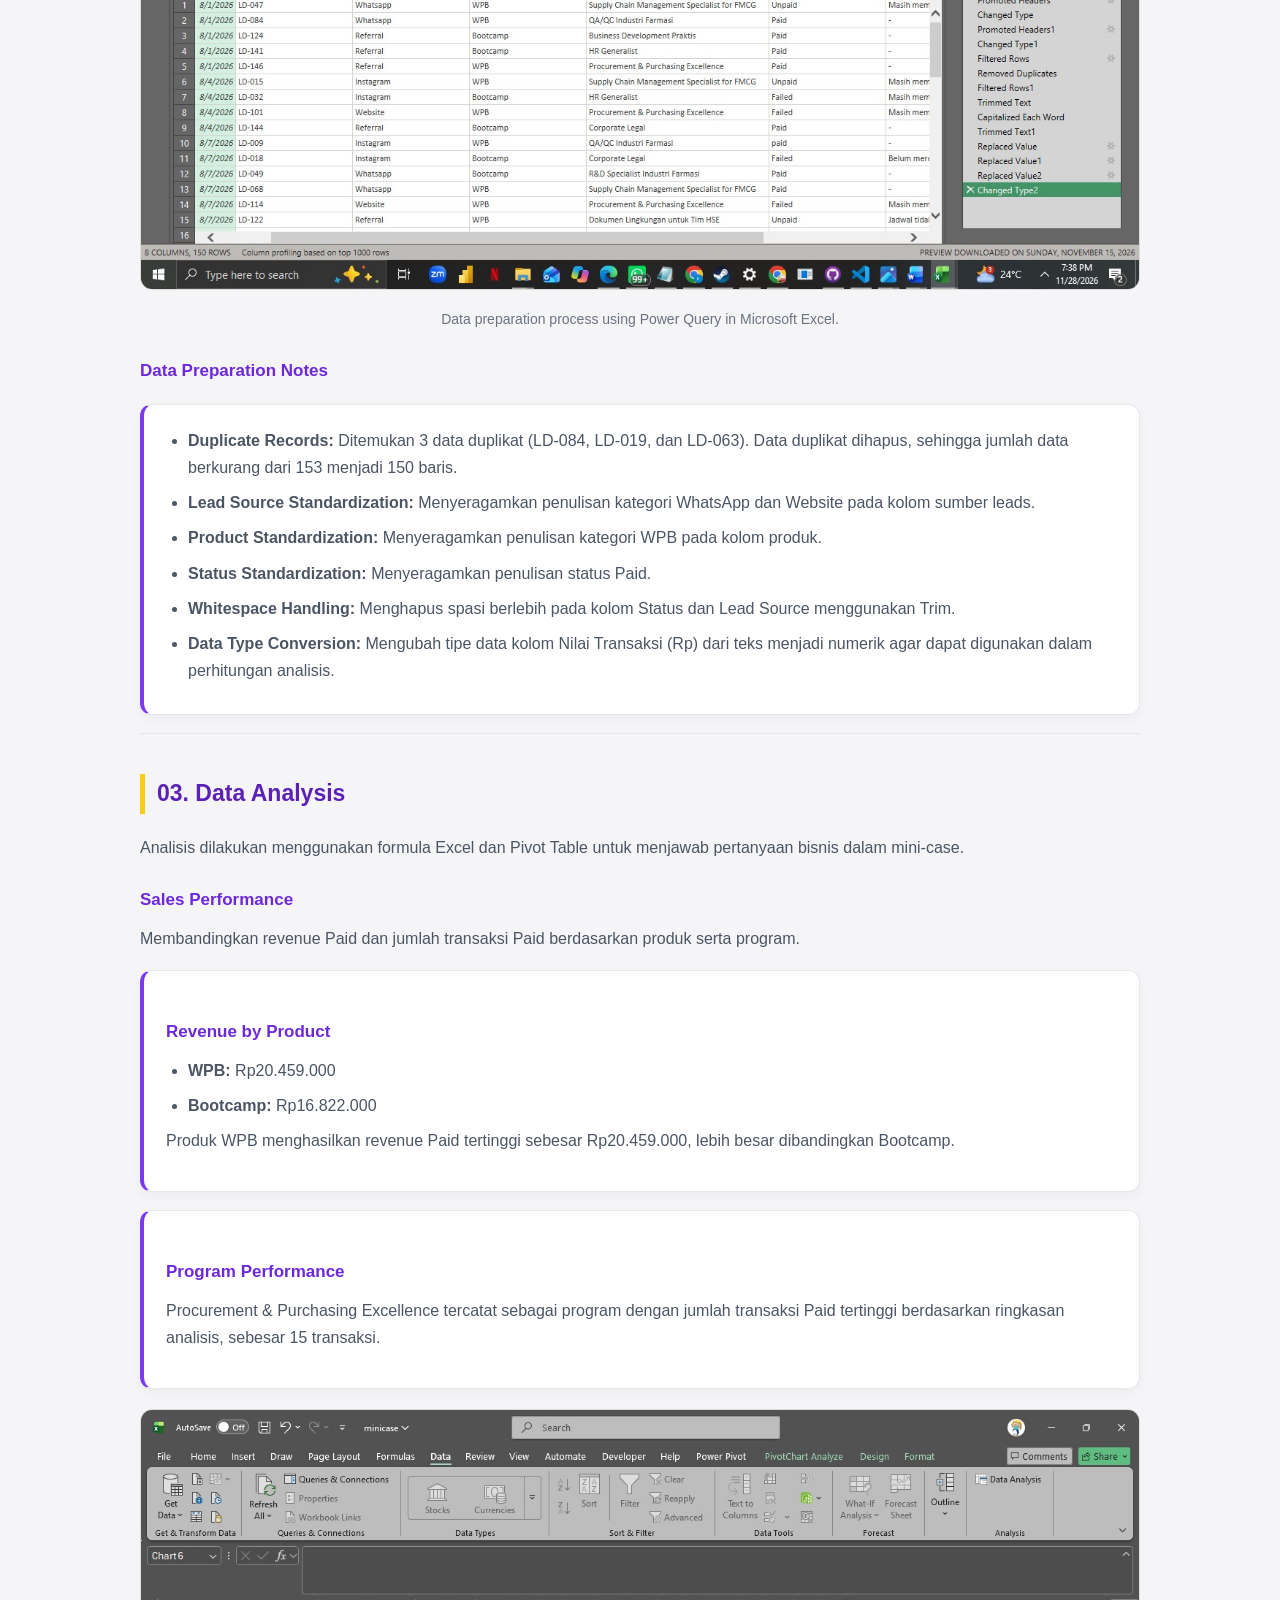
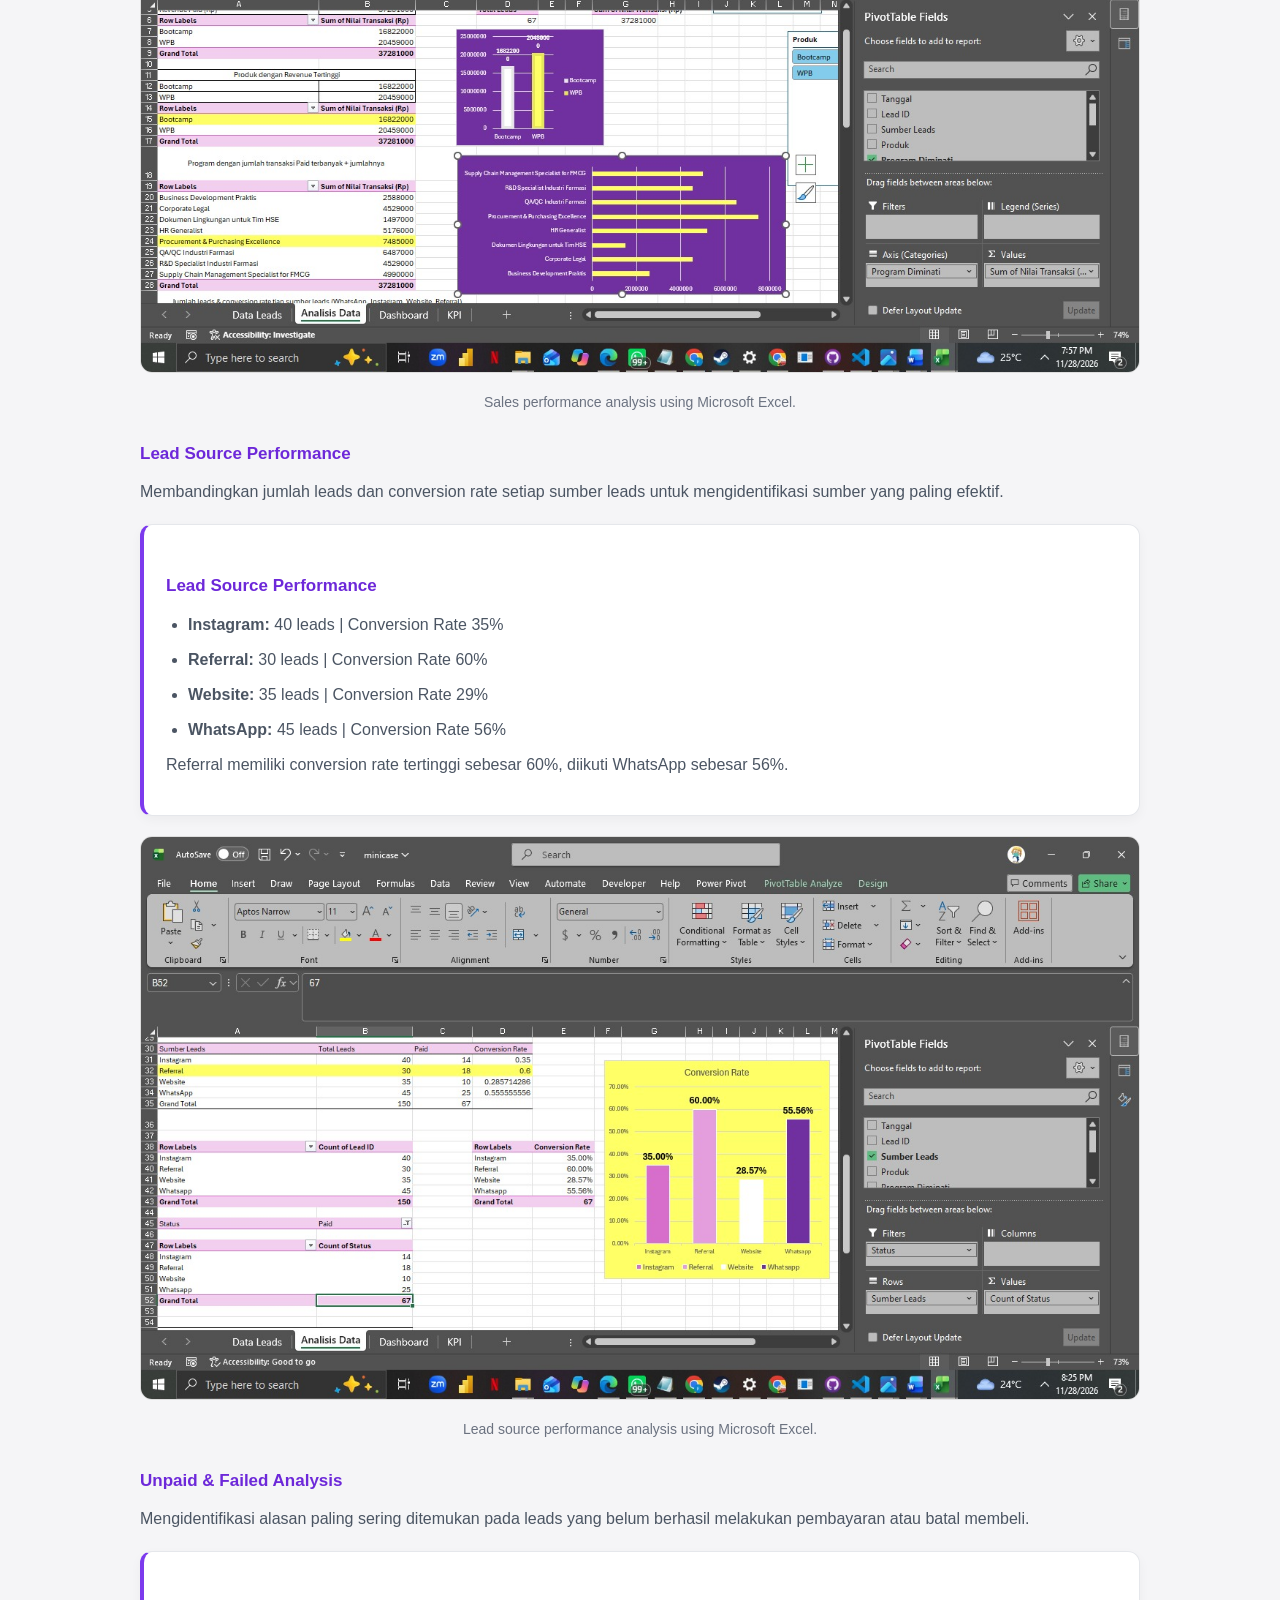
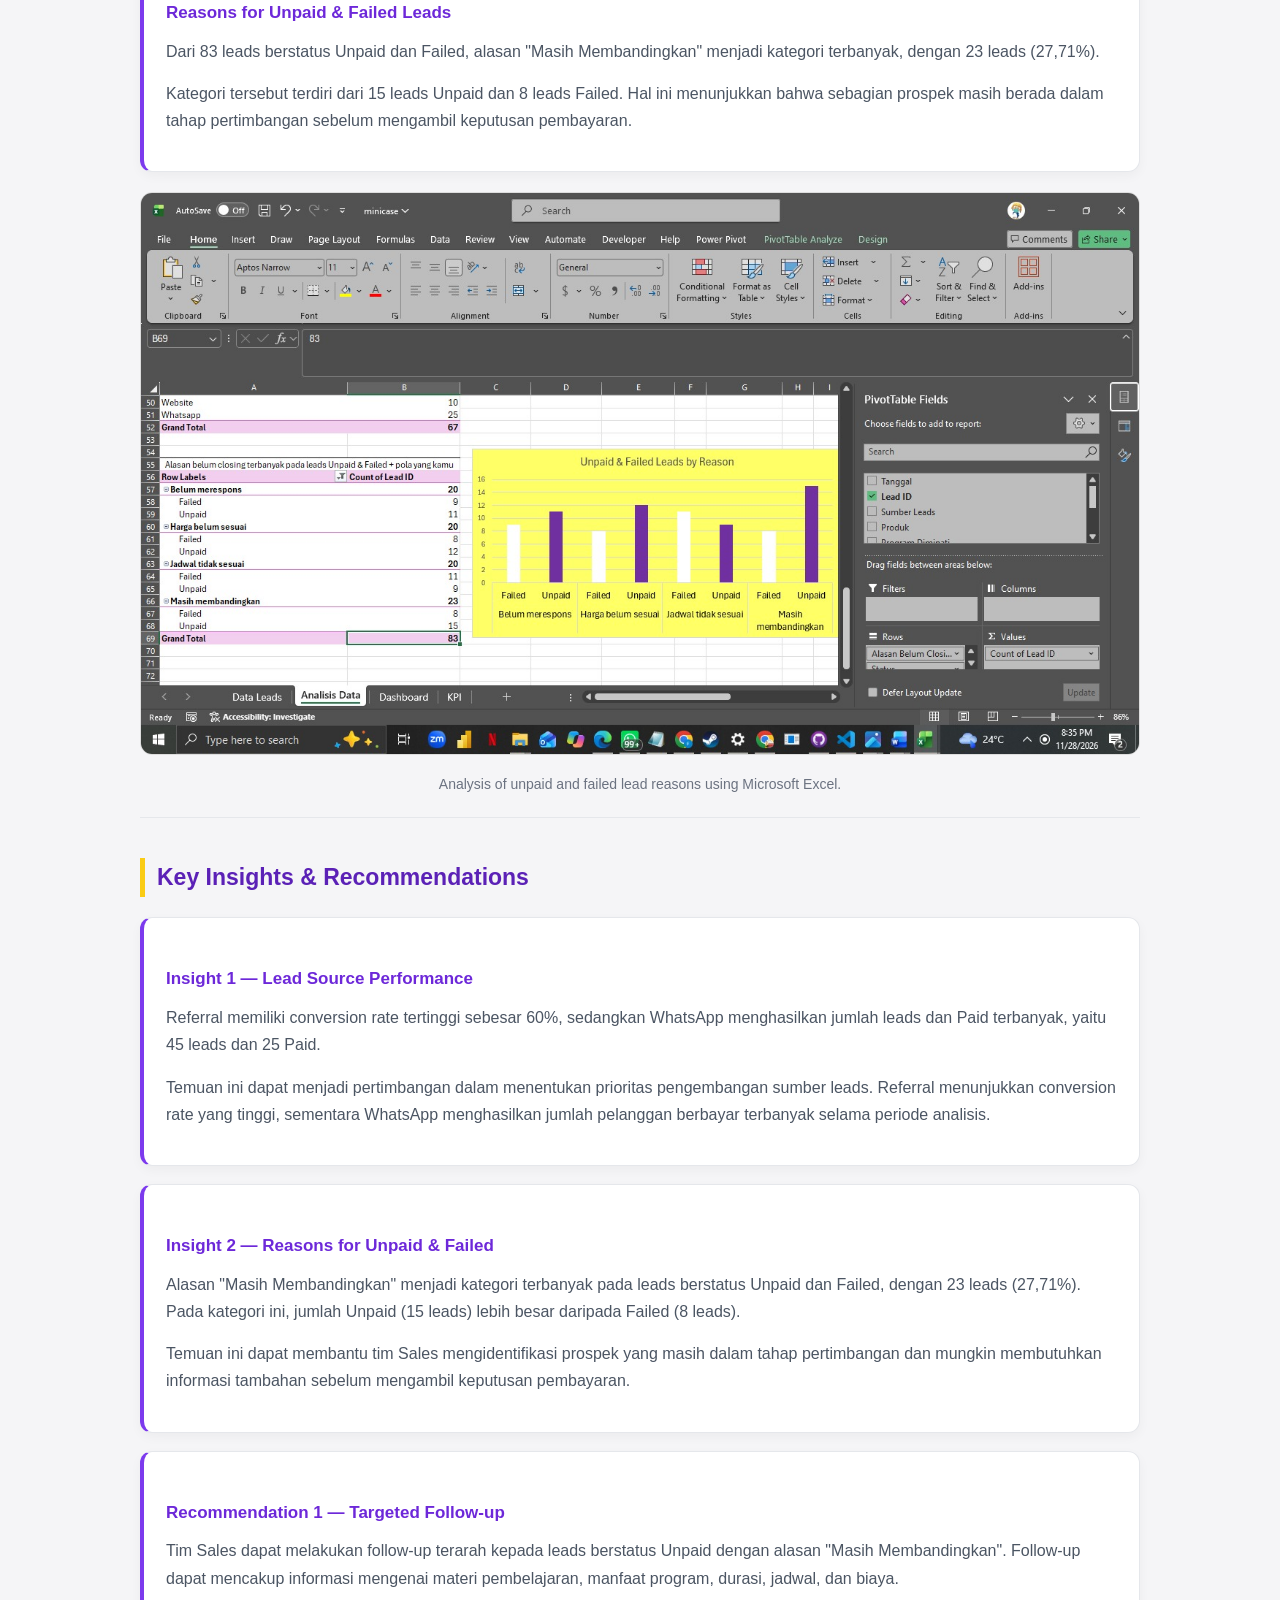
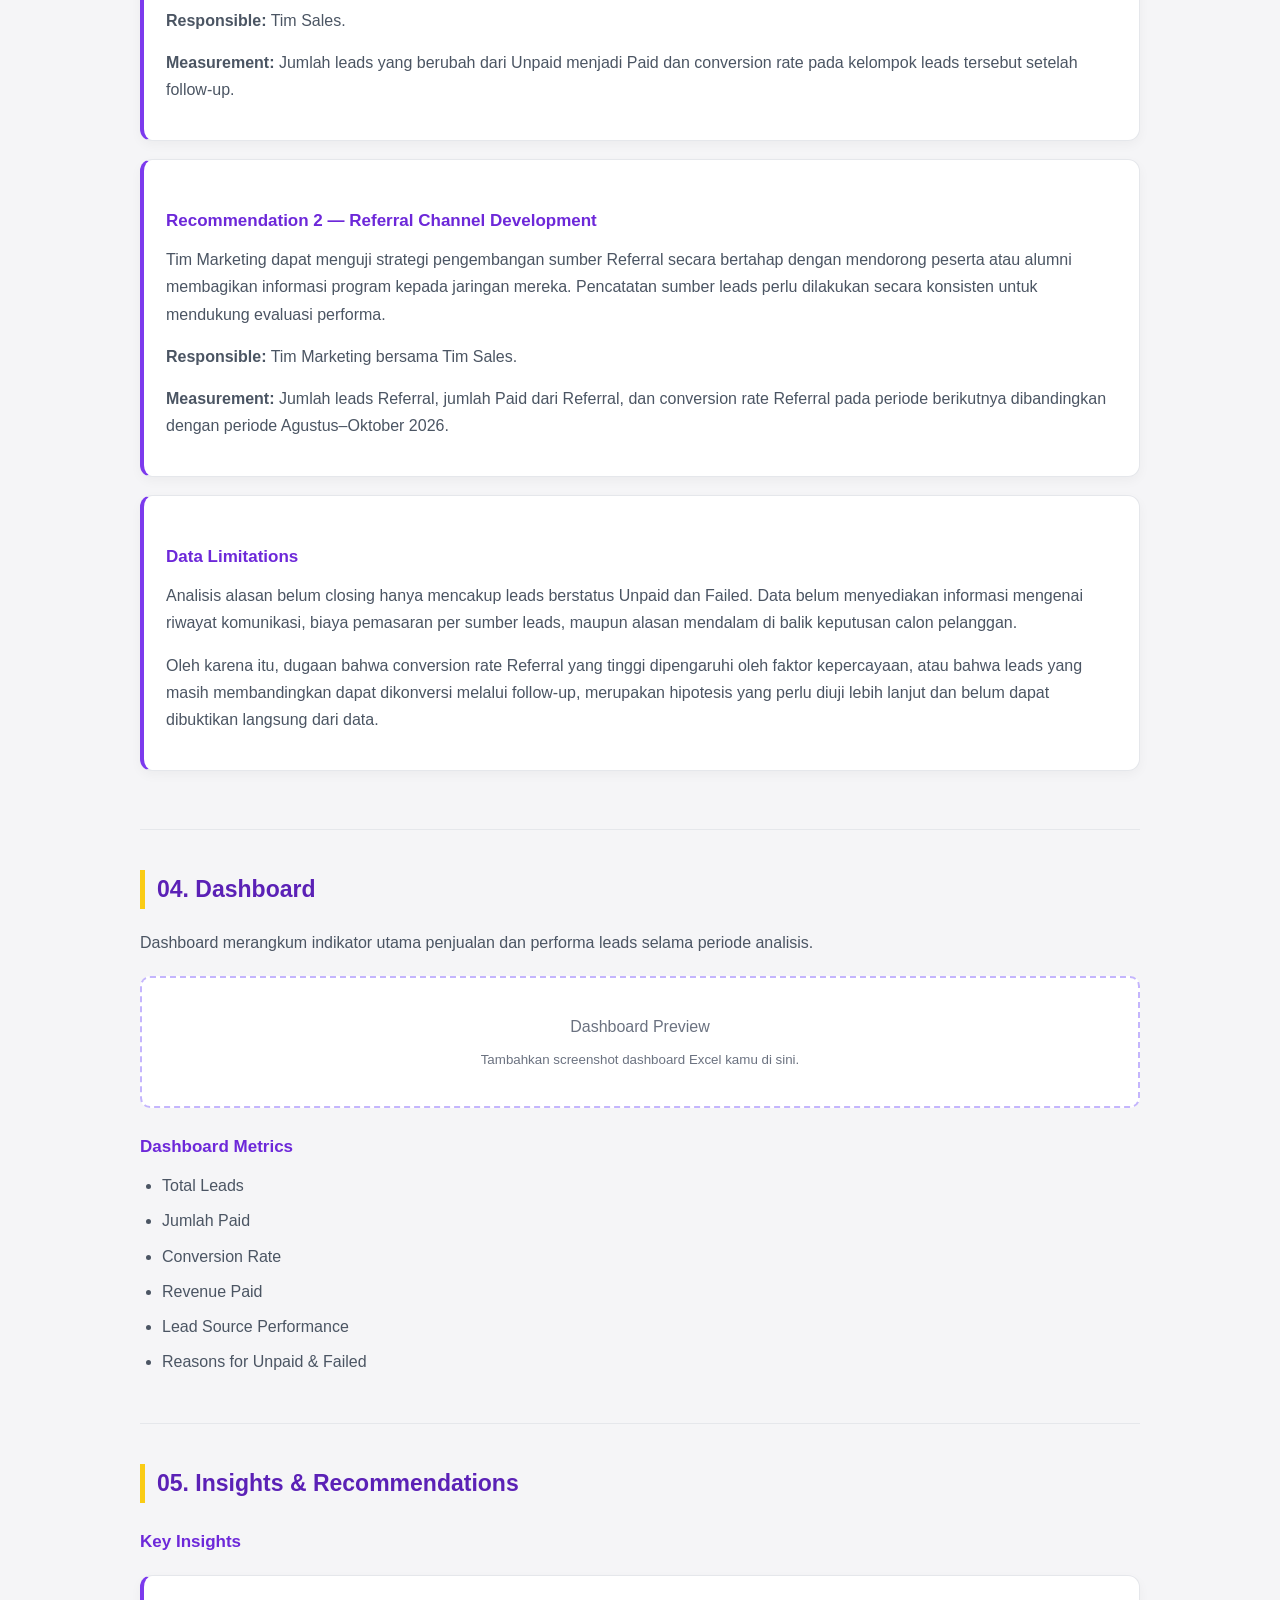
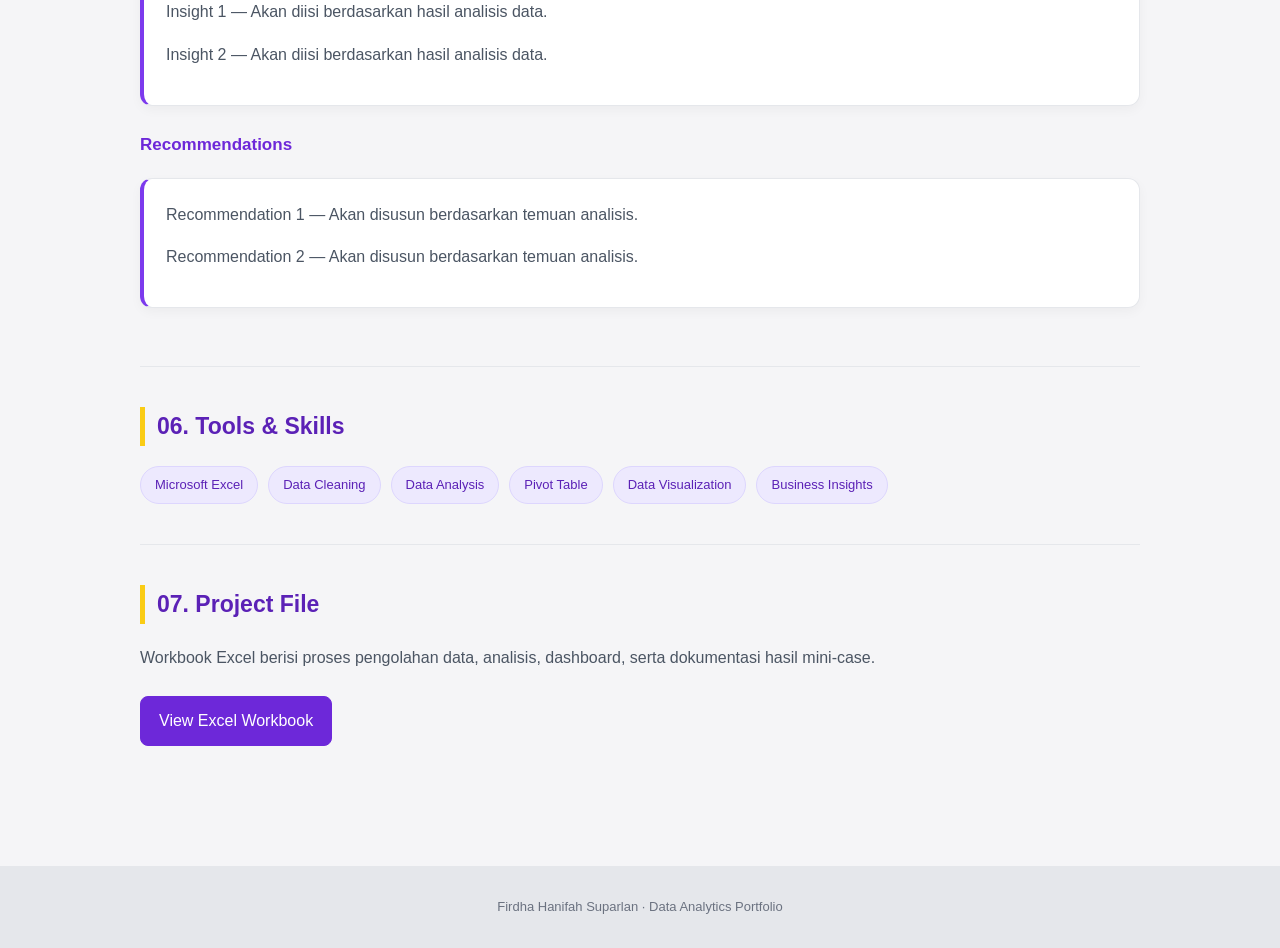
==== commit 3f4b6ba3: "Update ioda-case-study.html" ====
--- a/ioda-case-study.html
+++ b/ioda-case-study.html
@@ -364,8 +364,8 @@
     
       <p>
         Procurement & Purchasing Excellence tercatat sebagai
-        program dengan revenue Paid tertinggi berdasarkan
-        ringkasan analisis, sebesar Rp7.485.000.
+        program dengan jumlah transaksi Paid tertinggi berdasarkan
+        ringkasan analisis, sebesar 15 transaksi.
       </p>
     </div>
     
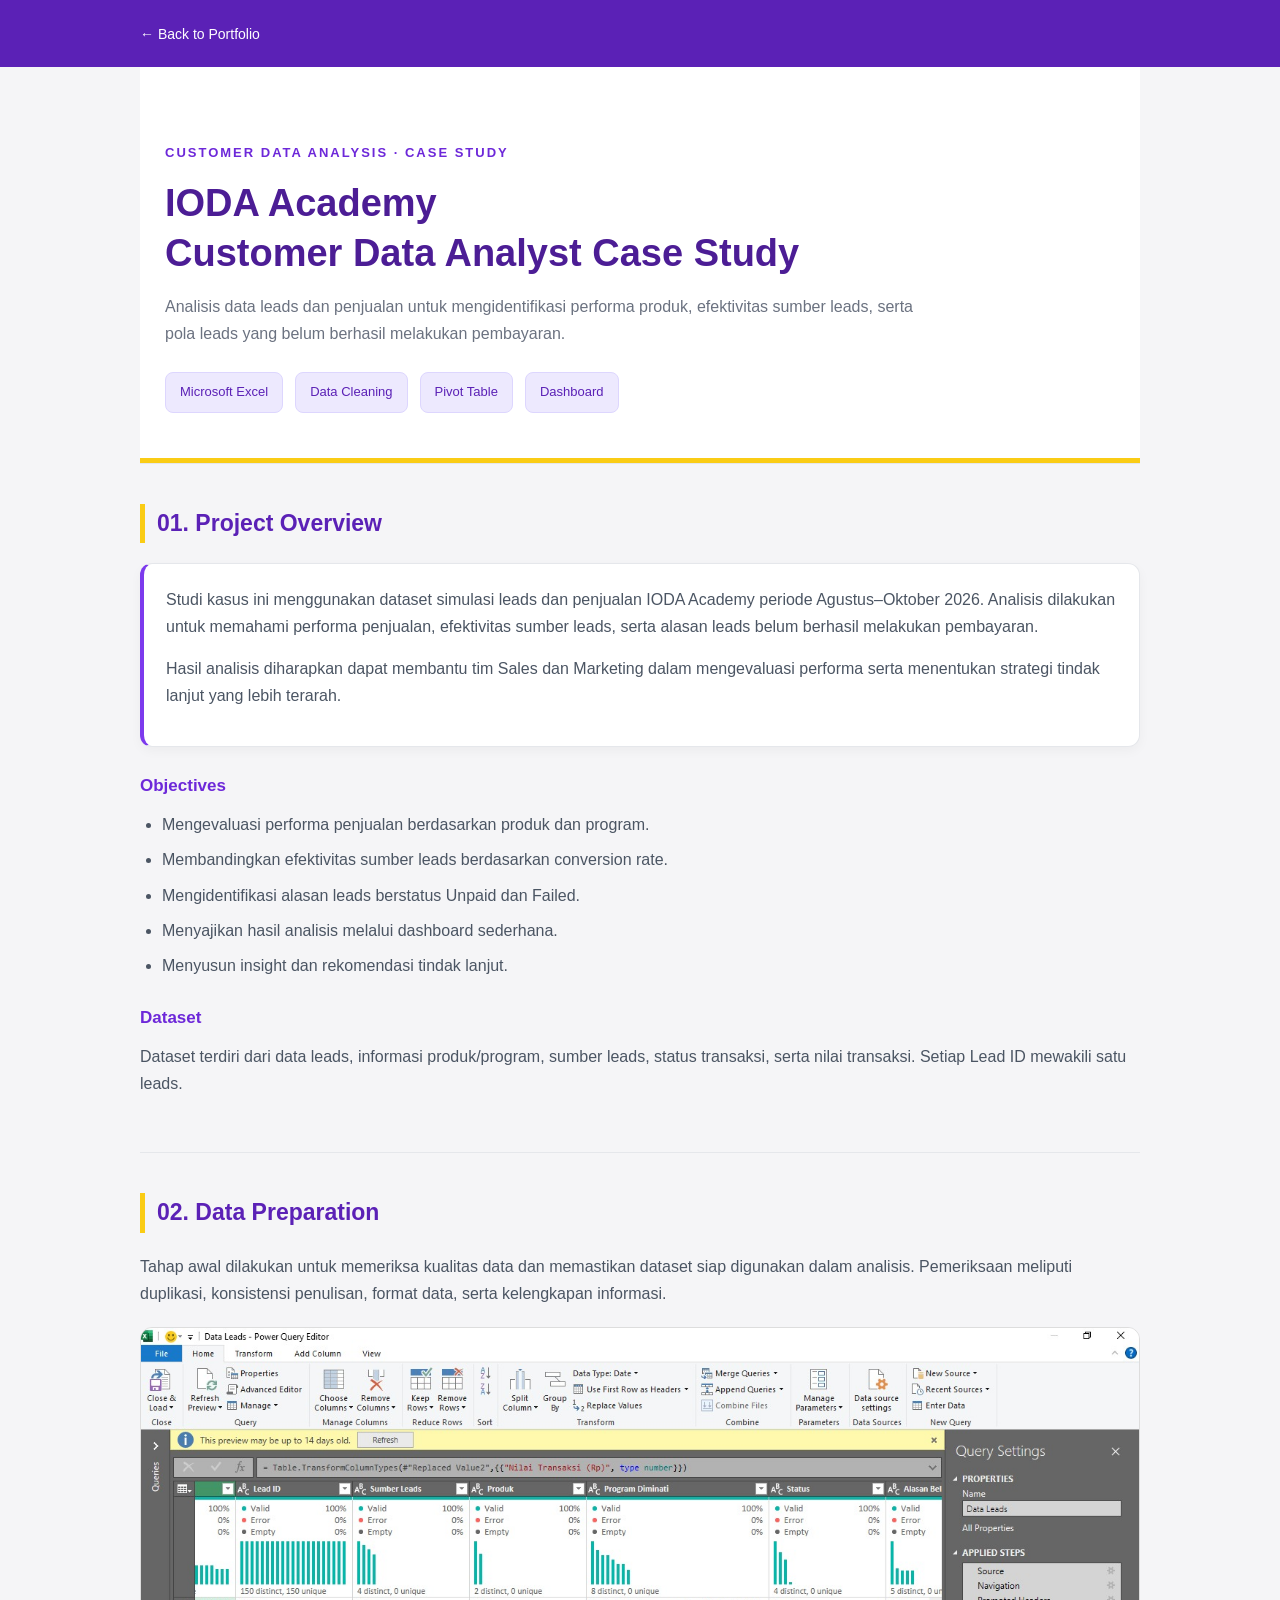
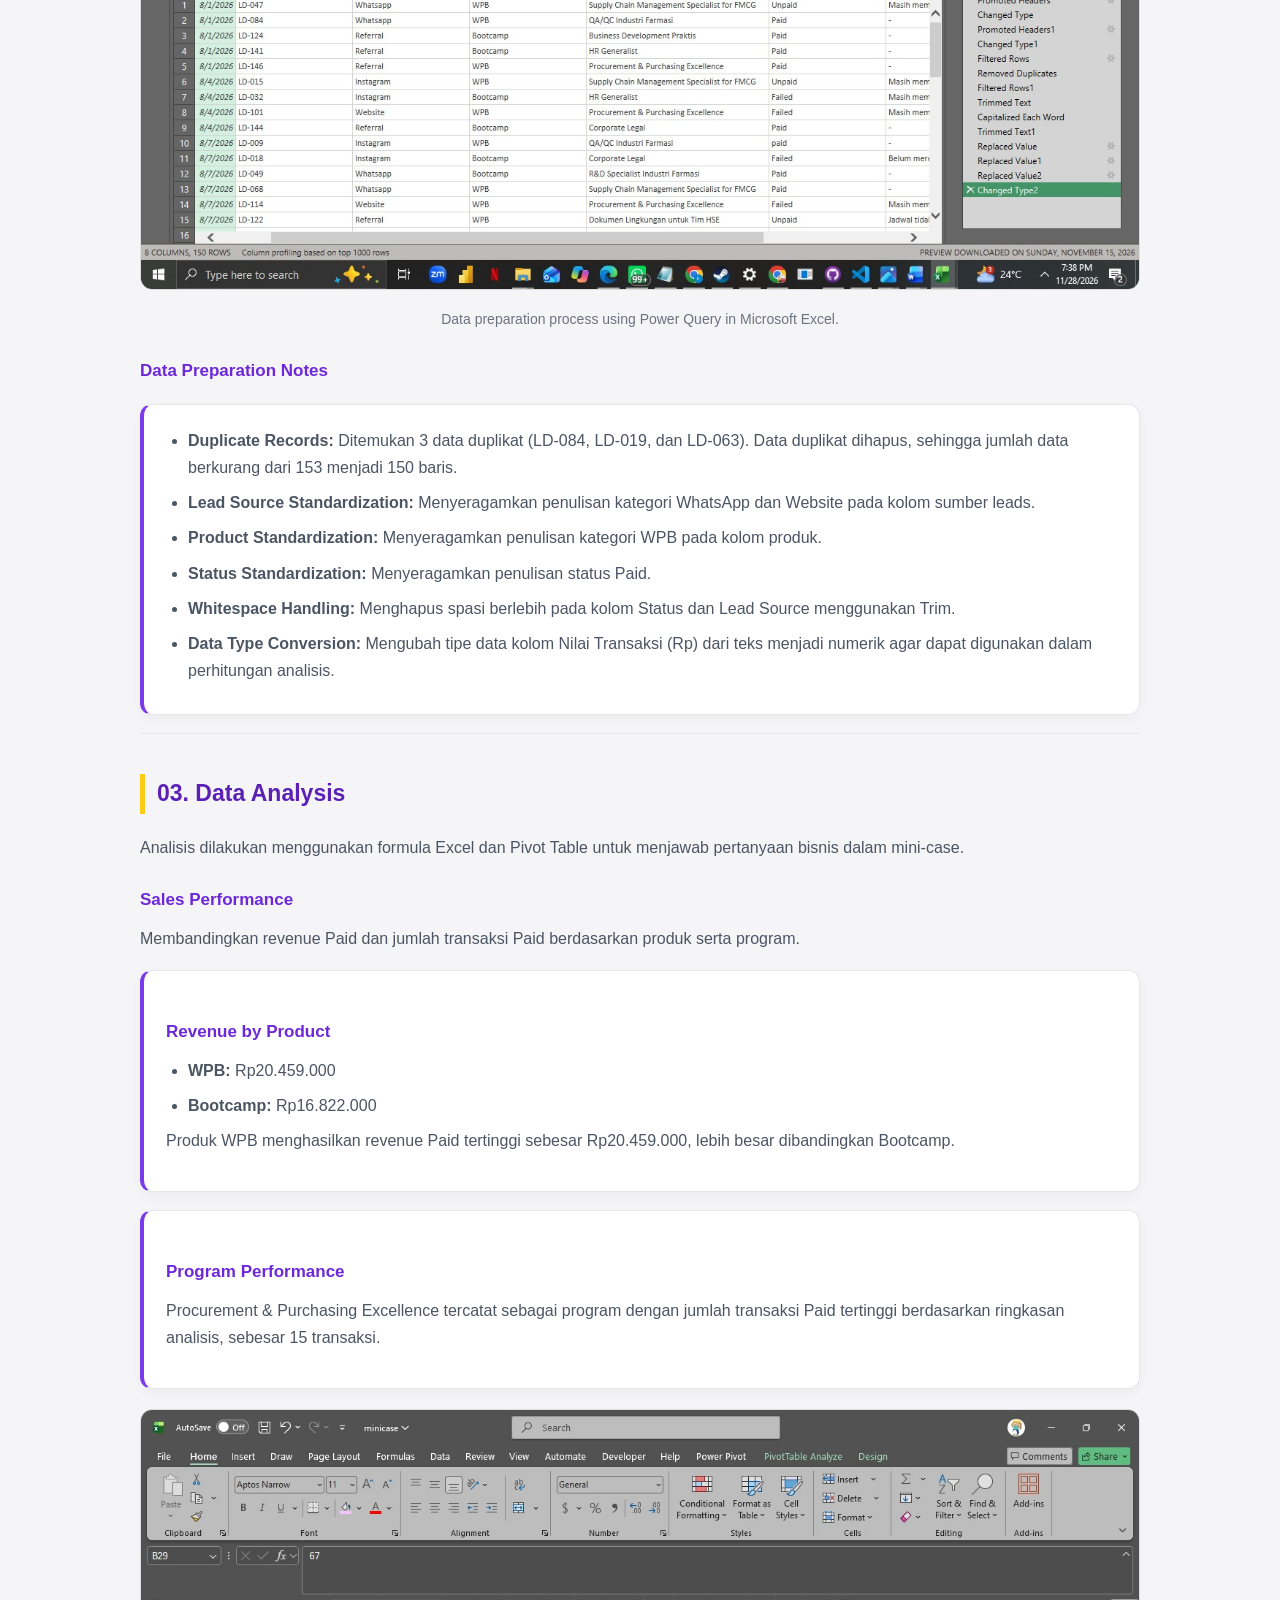
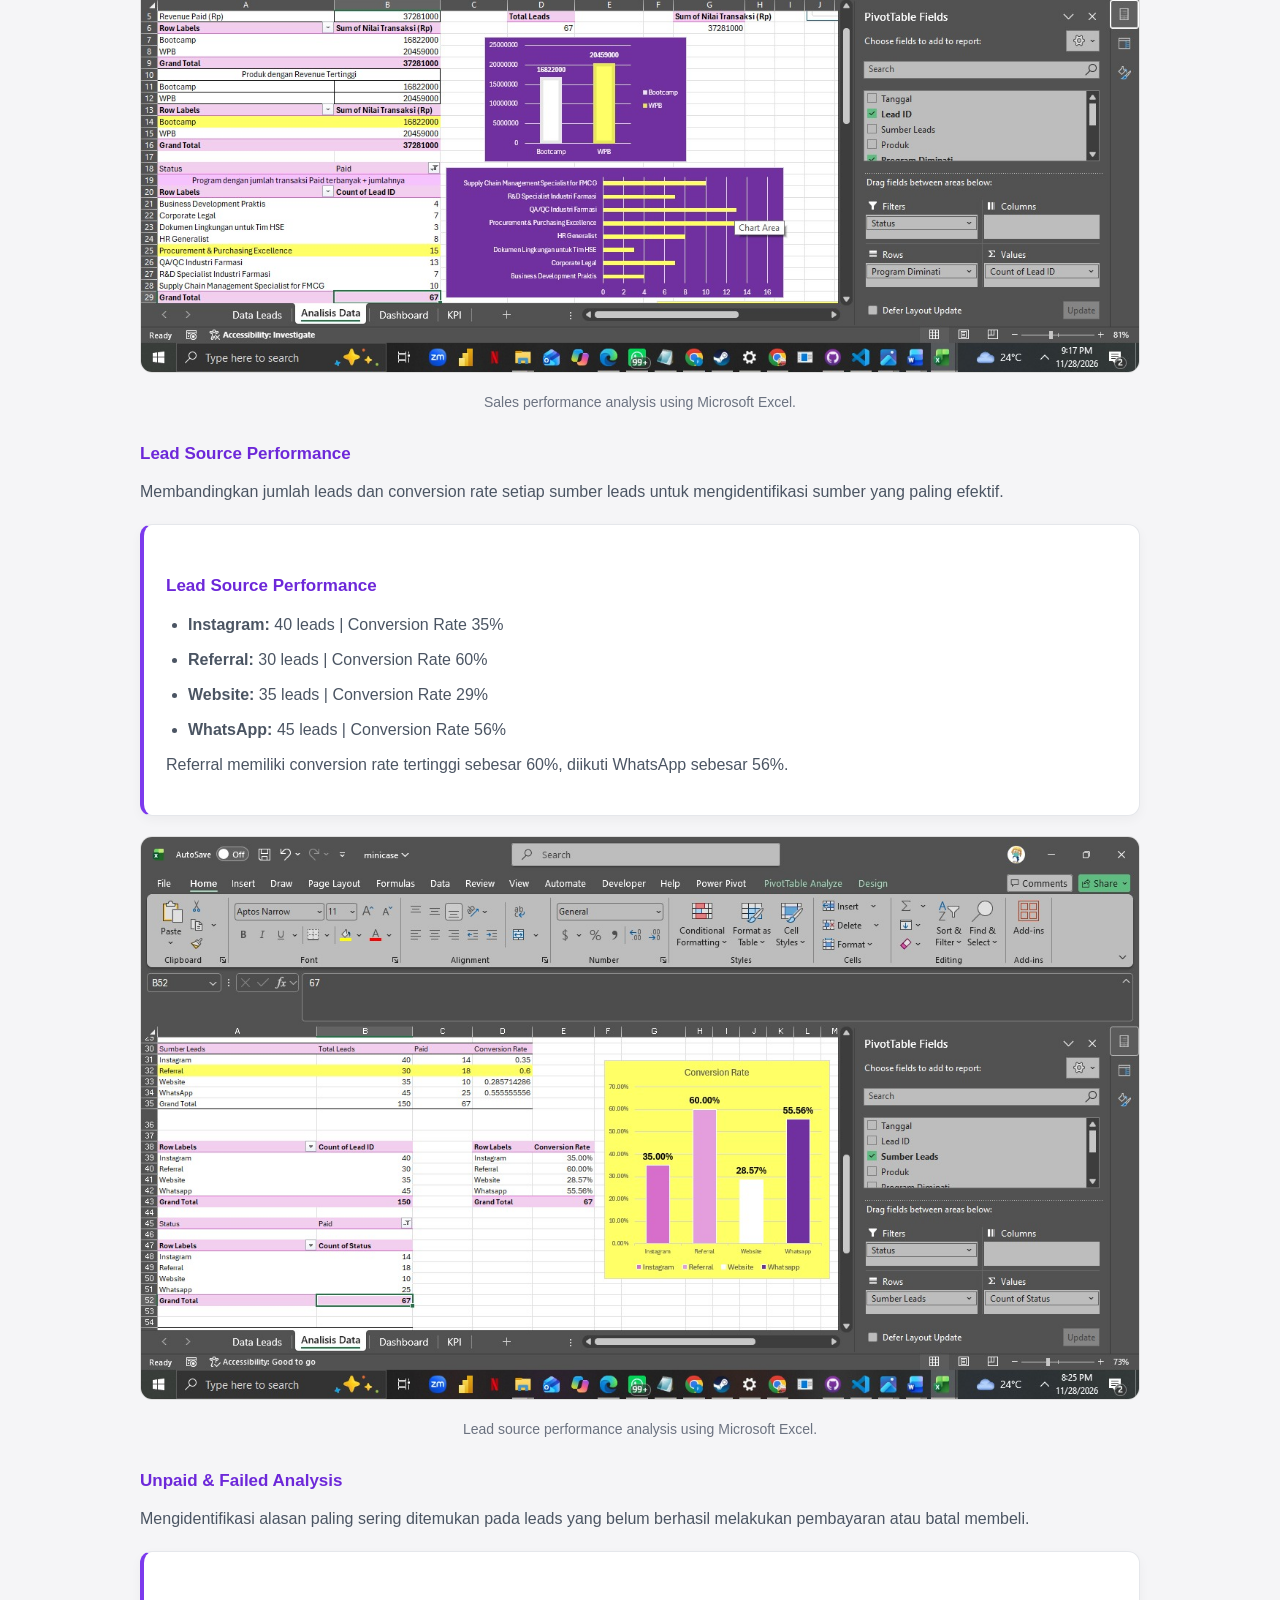
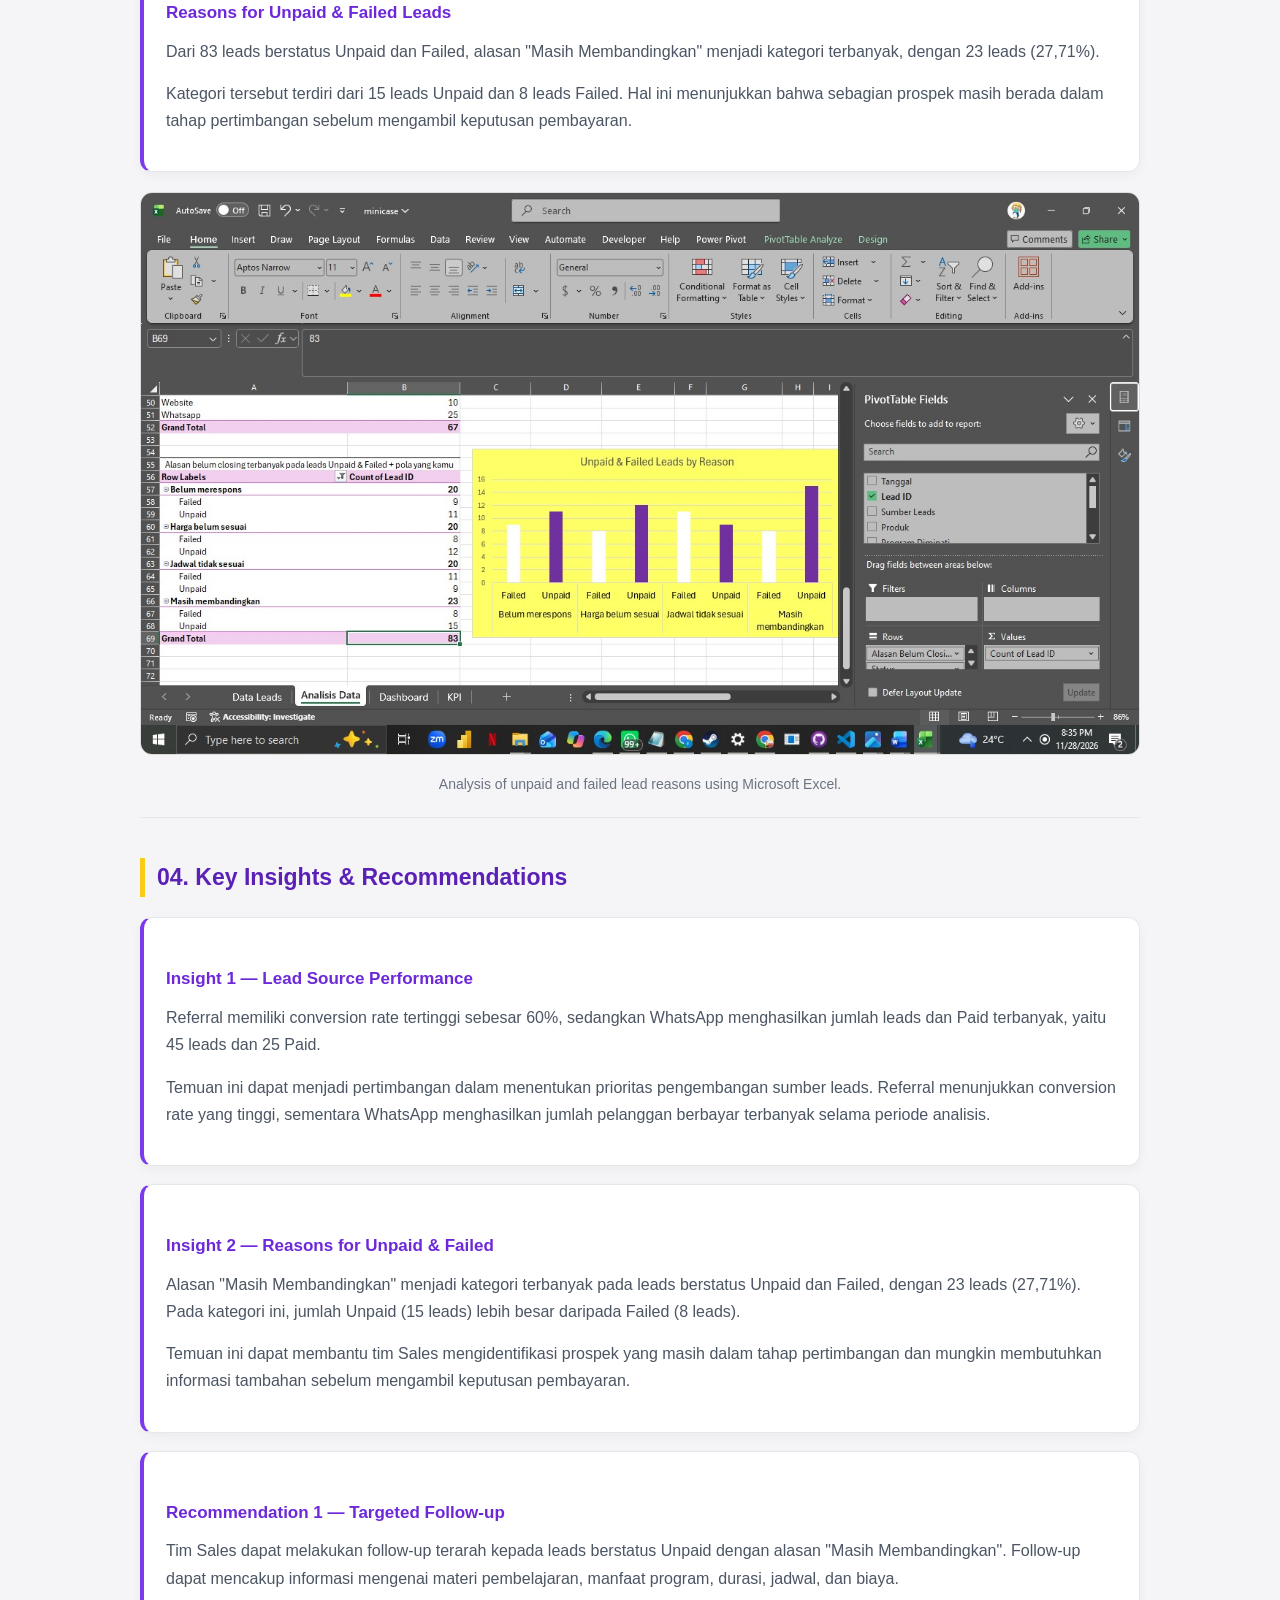
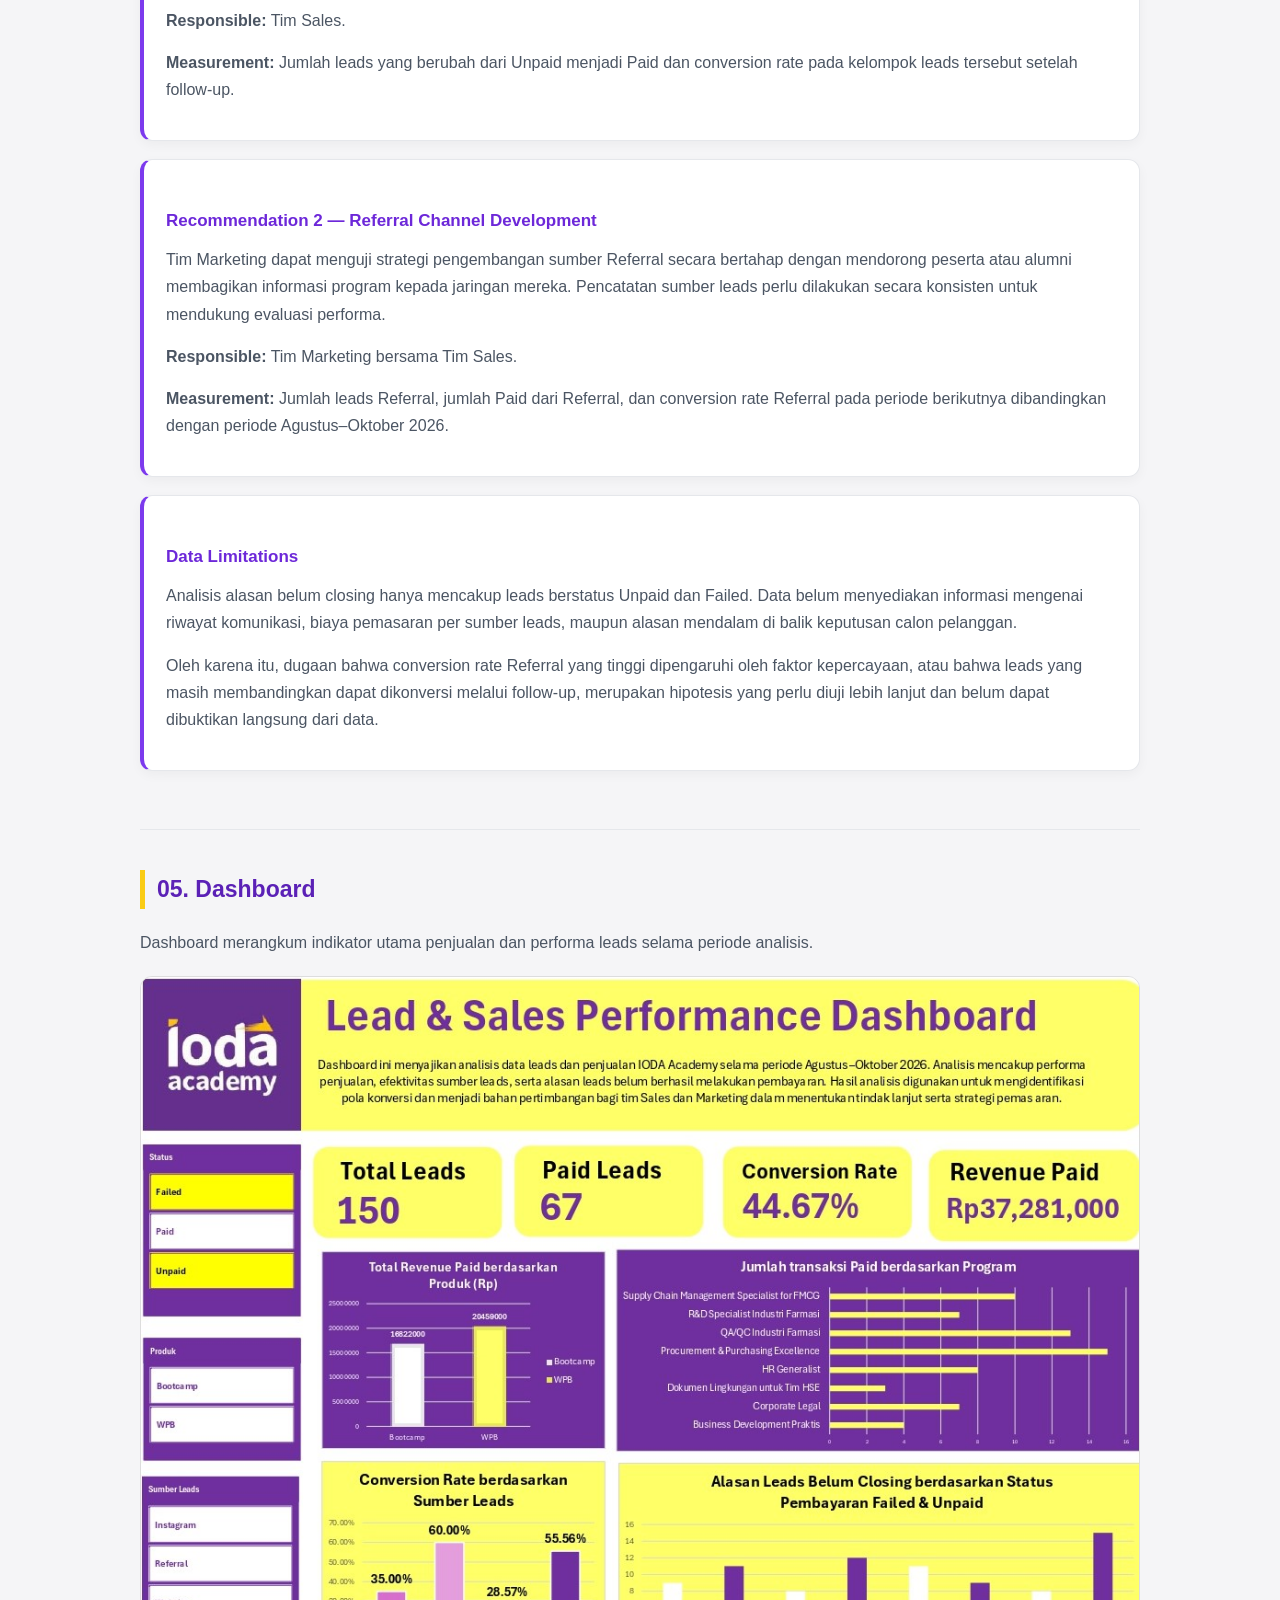
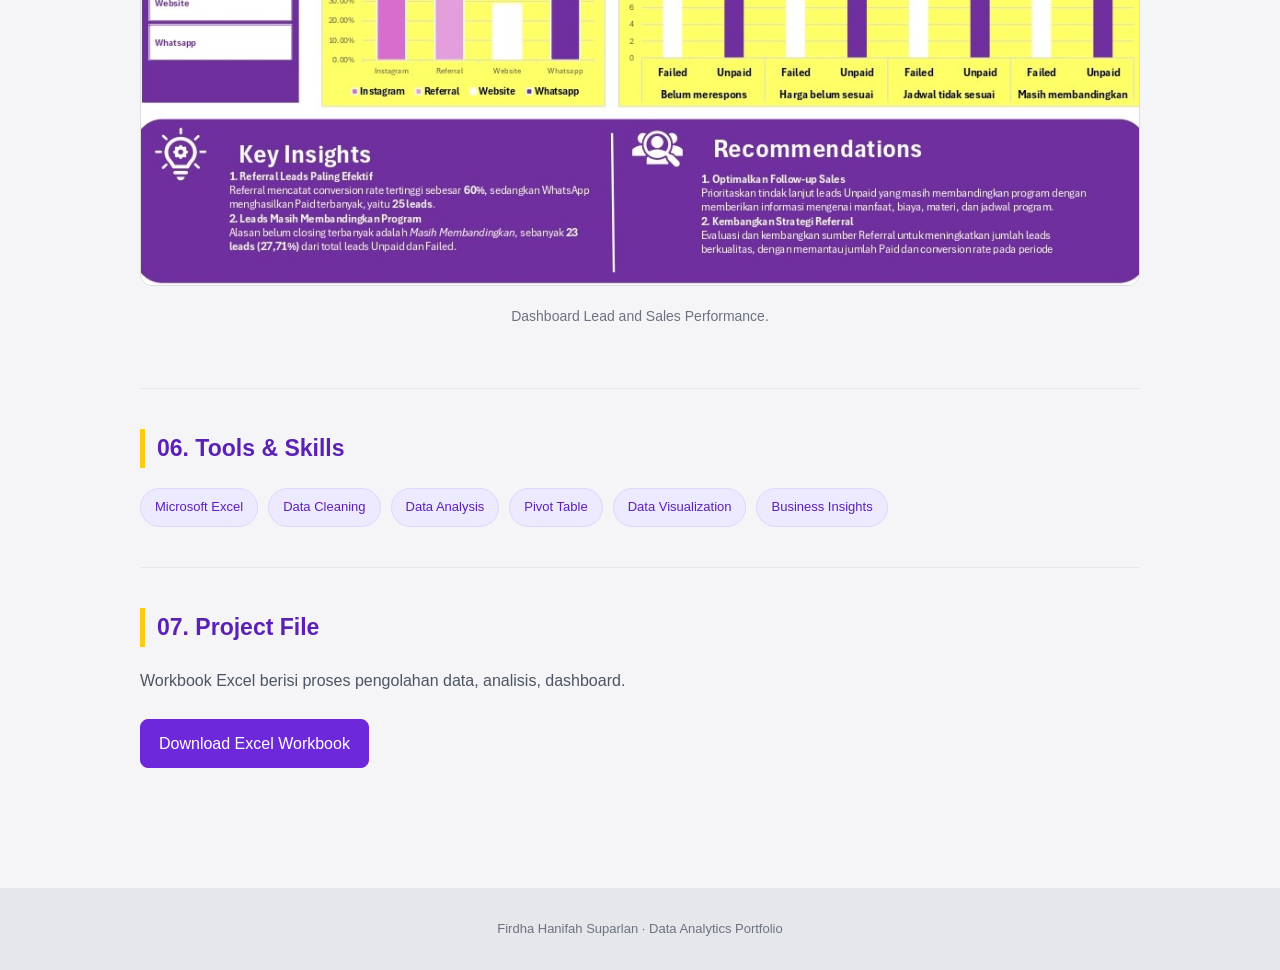
==== commit 3baf902e: "Update ioda-case-study.html" ====
--- a/ioda-case-study.html
+++ b/ioda-case-study.html
@@ -445,7 +445,7 @@
       </figure>
 
       <section>
-        <h2>Key Insights & Recommendations</h2>
+        <h2>04. Key Insights & Recommendations</h2>
       
         <div class="card">
           <h3>Insight 1 — Lead Source Performance</h3>
@@ -544,56 +544,21 @@
       </section>
 
     <section>
-      <h2>04. Dashboard</h2>
+      <h2>05. Dashboard</h2>
 
       <p>
         Dashboard merangkum indikator utama penjualan dan
         performa leads selama periode analisis.
       </p>
 
-      <div class="placeholder">
-        Dashboard Preview
-        <small>Tambahkan screenshot dashboard Excel kamu di sini.</small>
-      </div>
-
-      <h3>Dashboard Metrics</h3>
-
-      <ul>
-        <li>Total Leads</li>
-        <li>Jumlah Paid</li>
-        <li>Conversion Rate</li>
-        <li>Revenue Paid</li>
-        <li>Lead Source Performance</li>
-        <li>Reasons for Unpaid & Failed</li>
-      </ul>
-    </section>
-
-    <section>
-      <h2>05. Insights & Recommendations</h2>
-
-      <h3>Key Insights</h3>
-
-      <div class="card">
-        <p>
-          Insight 1 — Akan diisi berdasarkan hasil analisis data.
-        </p>
-
-        <p>
-          Insight 2 — Akan diisi berdasarkan hasil analisis data.
-        </p>
-      </div>
-
-      <h3>Recommendations</h3>
-
-      <div class="card">
-        <p>
-          Recommendation 1 — Akan disusun berdasarkan temuan analisis.
-        </p>
-
-        <p>
-          Recommendation 2 — Akan disusun berdasarkan temuan analisis.
-        </p>
-      </div>
+      <figure style="margin: 20px 0;">
+        <img src="./assets/images/newdash.jpg"
+             alt="Dashboard"
+             style="width: 100%; border-radius: 12px; border: 1px solid #ddd;">
+        <figcaption style="text-align: center; color: #6b7280; font-size: 14px; margin-top: 10px;">
+          Dashboard Lead and Sales Performance.
+        </figcaption>
+      </figure>
     </section>
 
     <section>
@@ -610,15 +575,19 @@
     </section>
 
     <section>
-      <h2>07. Project File</h2>
-
-      <p>
-        Workbook Excel berisi proses pengolahan data, analisis,
-        dashboard, serta dokumentasi hasil mini-case.
-      </p>
-
-      <a href="#" class="btn">View Excel Workbook</a>
-    </section>
+  <h2>07. Project File</h2>
+
+  <p>
+    Workbook Excel berisi proses pengolahan data, analisis,
+    dashboard.
+  </p>
+
+  <a href="assets/minicase.xlsx"
+     class="btn"
+     download>
+    Download Excel Workbook
+  </a>
+</section>
 
   </main>
 
